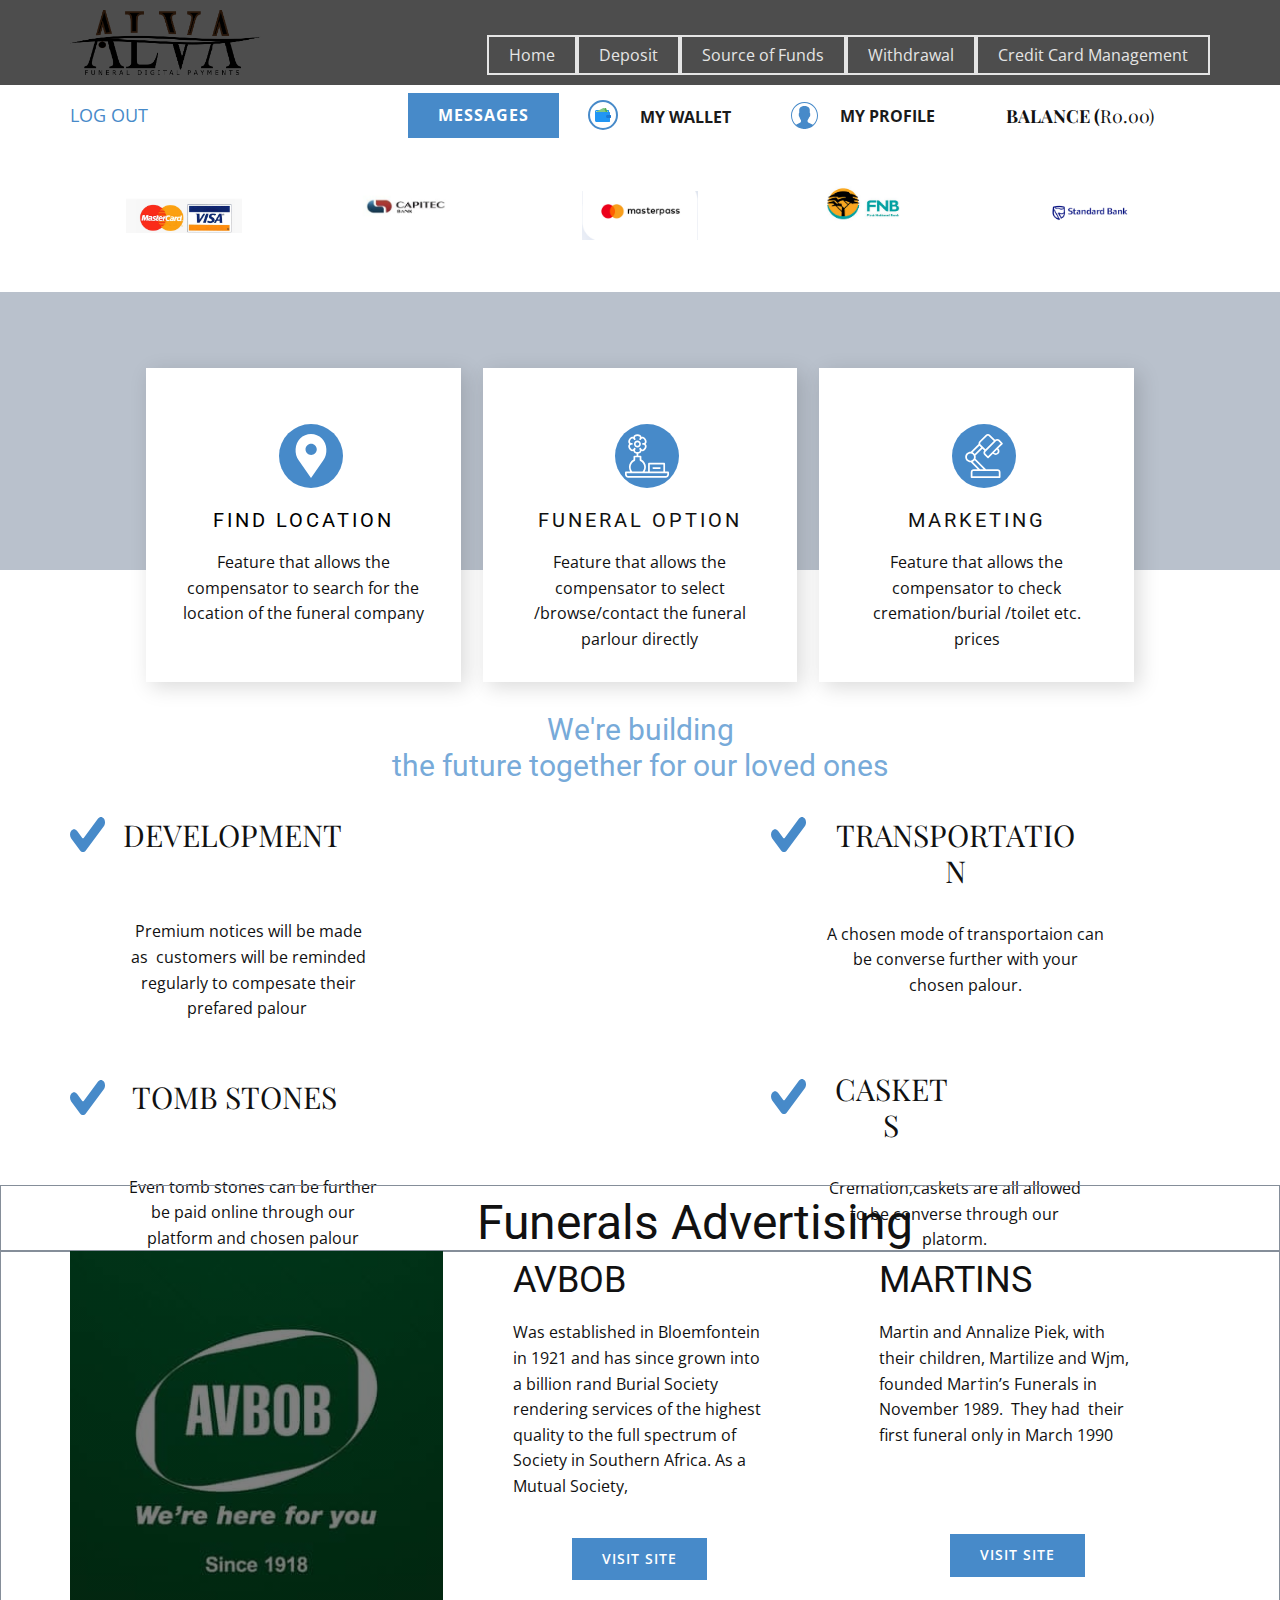
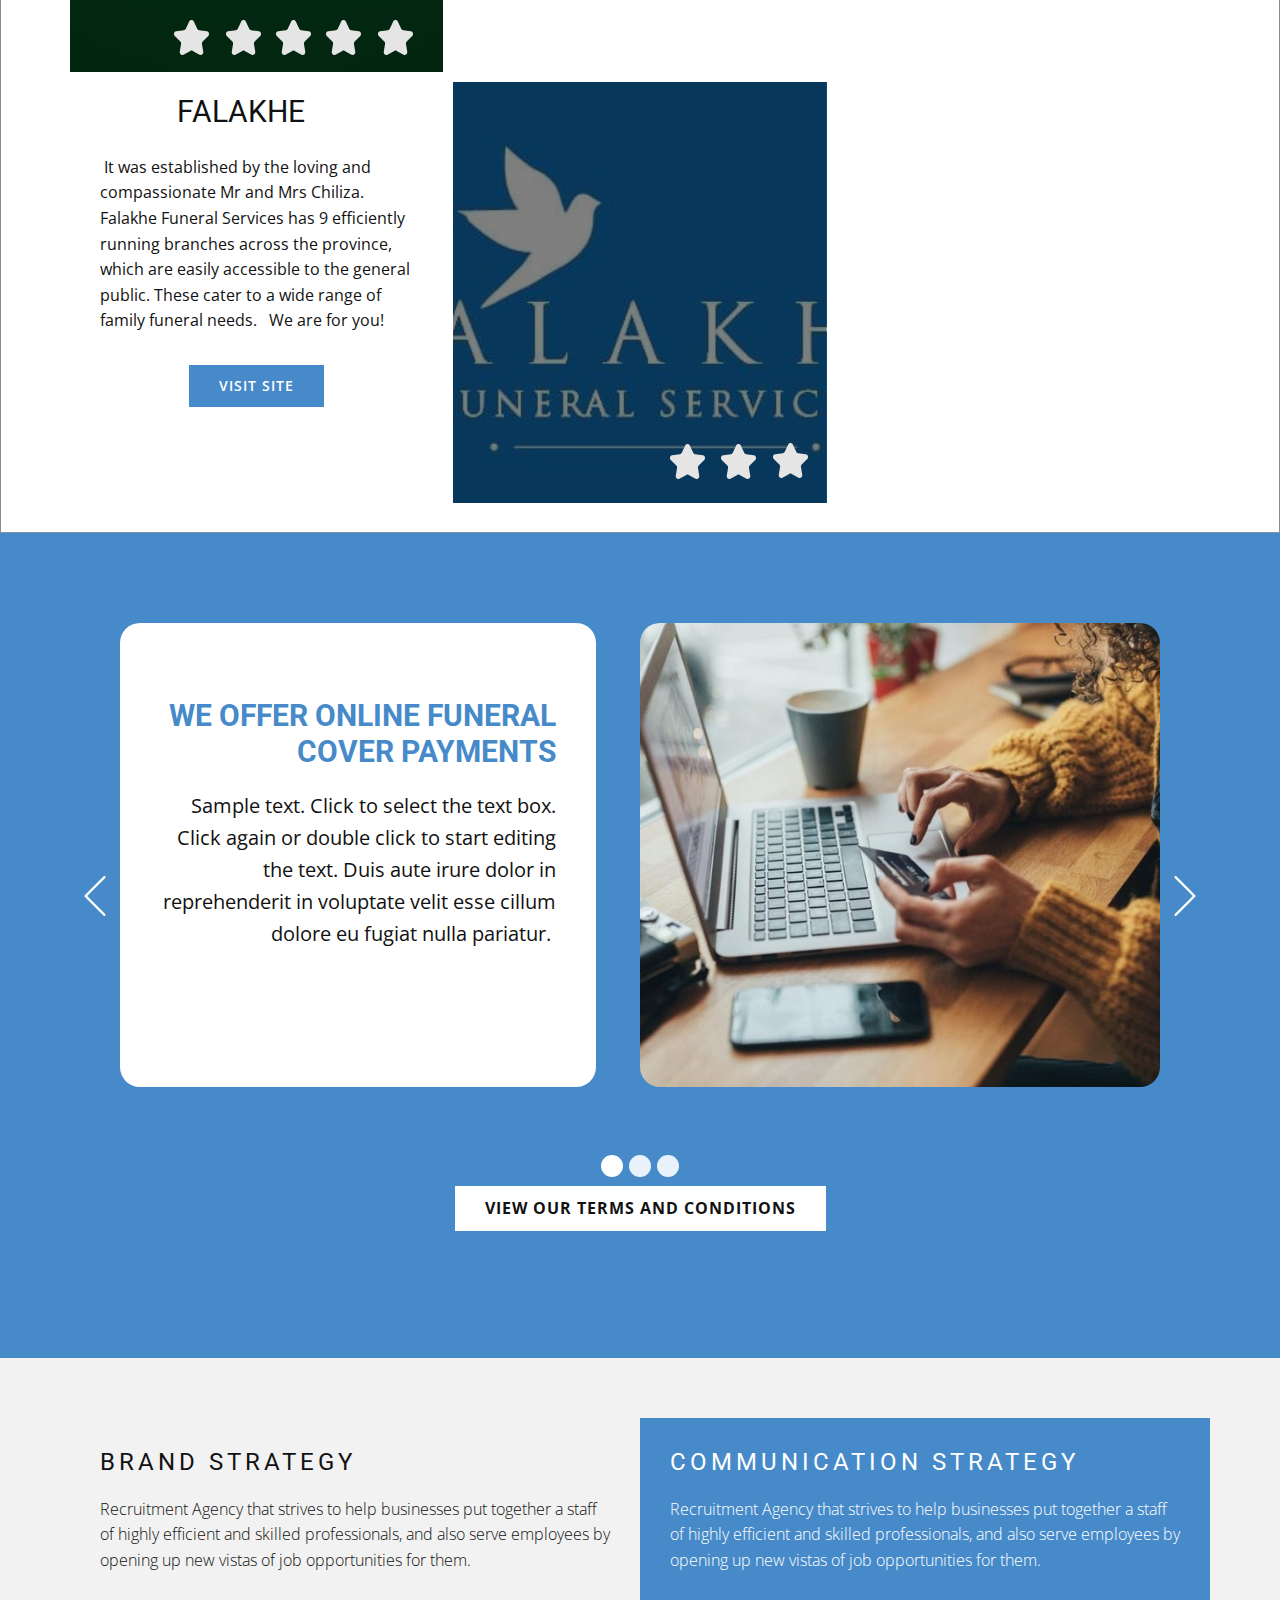
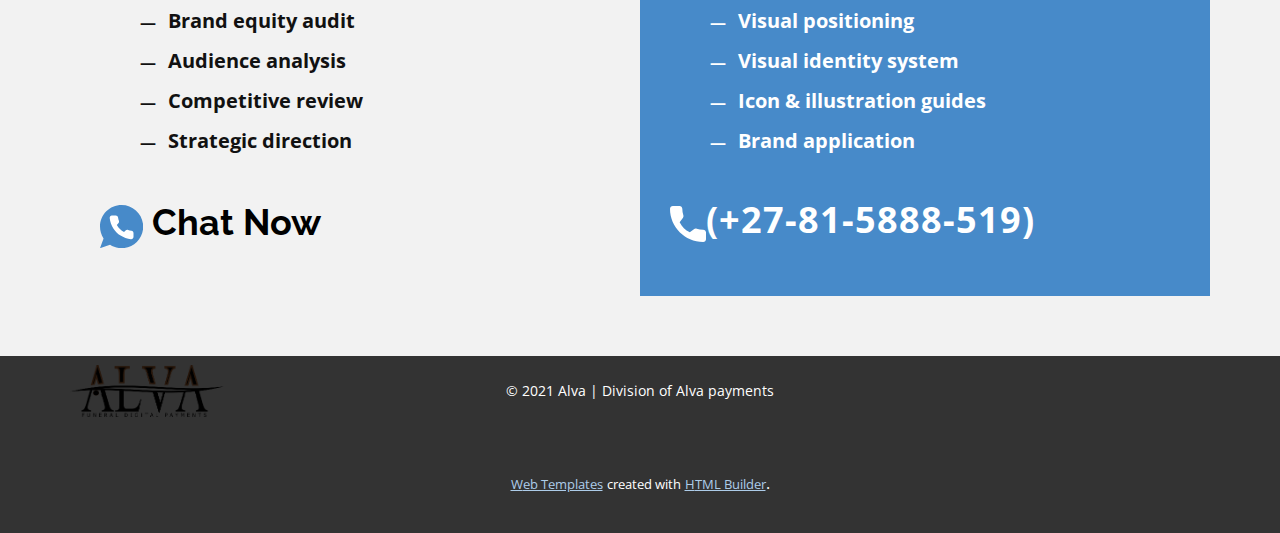
==== index.html @ 44984591 "Add files via upload" ====
<!DOCTYPE html>
<html style="font-size: 16px;">
  <head>
    <meta name="viewport" content="width=device-width, initial-scale=1.0">
    <meta charset="utf-8">
    <meta name="keywords" content="Information partners">
    <meta name="description" content="">
    <meta name="page_type" content="np-template-header-footer-from-plugin">
    <title>Index</title>
    <link rel="stylesheet" href="nicepage.css" media="screen">
<link rel="stylesheet" href="Index.css" media="screen">
    <script class="u-script" type="text/javascript" src="jquery.js" defer=""></script>
    <script class="u-script" type="text/javascript" src="nicepage.js" defer=""></script>
    <meta name="generator" content="Nicepage 3.24.3, nicepage.com">
    <link id="u-theme-google-font" rel="stylesheet" href="https://fonts.googleapis.com/css?family=Roboto:100,100i,300,300i,400,400i,500,500i,700,700i,900,900i|Open+Sans:300,300i,400,400i,600,600i,700,700i,800,800i">
    <link id="u-page-google-font" rel="stylesheet" href="https://fonts.googleapis.com/css?family=Playfair+Display:400,400i,500,500i,600,600i,700,700i,800,800i,900,900i|Raleway:100,100i,200,200i,300,300i,400,400i,500,500i,600,600i,700,700i,800,800i,900,900i">
    
    
    
    
    
    
    
    <script type="application/ld+json">{
		"@context": "http://schema.org",
		"@type": "Organization",
		"name": "",
		"logo": "images/bitmap.png"
}</script>
    <meta name="theme-color" content="#478ac9">
    <meta property="og:title" content="Index">
    <meta property="og:type" content="website">
  </head>
  <body data-home-page="Index.html" data-home-page-title="Index" class="u-body"><header class="u-align-left u-clearfix u-header u-section-row-container" id="sec-b894"><div class="u-section-rows">
        <div class="u-grey-70 u-section-row u-section-row-1" id="sec-46aa">
          <div class="u-clearfix u-sheet u-valign-middle-lg u-valign-middle-md u-valign-middle-sm u-valign-middle-xl u-sheet-1">
            <a href="https://nicepage.com" class="u-image u-logo u-image-1" data-image-width="697" data-image-height="235">
              <img src="images/bitmap.png" class="u-logo-image u-logo-image-1" data-image-width="80">
            </a>
            <nav class="u-menu u-menu-dropdown u-offcanvas u-menu-1" data-responsive-from="SM">
              <div class="menu-collapse">
                <a class="u-button-style u-nav-link" href="#">
                  <svg><use xmlns:xlink="http://www.w3.org/1999/xlink" xlink:href="#menu-hamburger"></use></svg>
                  <svg version="1.1" xmlns="http://www.w3.org/2000/svg" xmlns:xlink="http://www.w3.org/1999/xlink"><defs><symbol id="menu-hamburger" viewBox="0 0 16 16" style="width: 16px; height: 16px;"><rect y="1" width="16" height="2"></rect><rect y="7" width="16" height="2"></rect><rect y="13" width="16" height="2"></rect>
</symbol>
</defs></svg>
                </a>
              </div>
              <div class="u-custom-menu u-nav-container">
                <ul class="u-nav u-unstyled"><li class="u-nav-item"><a class="u-border-2 u-border-grey-10 u-button-style u-nav-link">Home</a>
</li><li class="u-nav-item"><a class="u-border-2 u-border-grey-10 u-button-style u-nav-link" href="Deposit.html">Deposit</a>
</li><li class="u-nav-item"><a class="u-border-2 u-border-grey-10 u-button-style u-nav-link">Source of Funds</a>
</li><li class="u-nav-item"><a class="u-border-2 u-border-grey-10 u-button-style u-nav-link" href="Withdrawal.html">Withdrawal</a>
</li><li class="u-nav-item"><a class="u-border-2 u-border-grey-10 u-button-style u-nav-link" href="Credit-management.html">Credit Card Management</a><div class="u-nav-popup"><ul class="u-h-spacing-20 u-nav u-unstyled u-v-spacing-10 u-nav-2"><li class="u-nav-item"><a class="u-button-style u-nav-link u-white">Transaction History</a>
</li></ul>
</div>
</li></ul>
              </div>
              <div class="u-custom-menu u-nav-container-collapse">
                <div class="u-black u-container-style u-inner-container-layout u-opacity u-opacity-95 u-sidenav">
                  <div class="u-sidenav-overflow">
                    <div class="u-menu-close"></div>
                    <ul class="u-align-center u-nav u-popupmenu-items u-unstyled u-nav-3"><li class="u-nav-item"><a class="u-button-style u-nav-link">Home</a>
</li><li class="u-nav-item"><a class="u-button-style u-nav-link" href="Deposit.html">Deposit</a>
</li><li class="u-nav-item"><a class="u-button-style u-nav-link">Source of Funds</a>
</li><li class="u-nav-item"><a class="u-button-style u-nav-link" href="Withdrawal.html">Withdrawal</a>
</li><li class="u-nav-item"><a class="u-button-style u-nav-link" href="Credit-management.html">Credit Card Management</a><div class="u-nav-popup"><ul class="u-h-spacing-20 u-nav u-unstyled u-v-spacing-10 u-nav-4"><li class="u-nav-item"><a class="u-button-style u-nav-link">Transaction History</a>
</li></ul>
</div>
</li></ul>
                  </div>
                </div>
                <div class="u-black u-menu-overlay u-opacity u-opacity-70"></div>
              </div>
            </nav>
          </div>
          
          
          
          
          
        </div>
        <div class="u-section-row u-section-row-2" id="sec-37e8">
          <div class="u-clearfix u-sheet u-sheet-2">
            <a href="https://nicepage.com/c/pricing-html-templates" class="u-border-1 u-border-active-palette-2-base u-border-hover-palette-1-base u-btn u-button-style u-none u-text-palette-1-base u-btn-1">LOG OUT</a><span class="u-border-2 u-border-palette-1-base u-icon u-icon-circle u-spacing-5 u-text-palette-1-base u-icon-1"><svg class="u-svg-link" preserveAspectRatio="xMidYMin slice" viewBox="0 0 512 512" style=""><use xmlns:xlink="http://www.w3.org/1999/xlink" xlink:href="#svg-192c"></use></svg><svg class="u-svg-content" viewBox="0 0 512 512" x="0px" y="0px" id="svg-192c" style="enable-background:new 0 0 512 512;"><path style="fill:#2196F3;" d="M464,160.003h-16v-48c0-8.864-7.168-16-16-16H48c-26.464,0-48,21.536-48,48v288  c0,26.464,21.536,48,48,48h416c8.832,0,16-7.168,16-16v-288C480,167.139,472.832,160.003,464,160.003z"></path><path style="fill:#FAFAFA;" d="M48,128.003h368v32H48c-8.832,0-16-7.168-16-16S39.168,128.003,48,128.003z"></path><path style="fill:#1976D2;" d="M496,352.003h-96c-26.496,0-48-21.504-48-48l0,0c0-26.528,21.504-48,48-48h96c8.832,0,16,7.168,16,16  v64C512,344.835,504.832,352.003,496,352.003z"></path><path style="fill:#4CAF50;" d="M409.888,160.003L350.304,40.835c-3.968-7.904-13.568-11.072-21.472-7.168L76.224,160.003H409.888z"></path><path style="fill:#81C784;" d="M32,160.003h313.888L286.304,40.835c-3.968-7.904-13.568-11.072-21.472-7.136L32,150.115V160.003z"></path></svg></span>
            <nav class="u-menu u-menu-dropdown u-offcanvas u-menu-2" data-responsive-from="XS">
              <div class="menu-collapse" style="font-size: 1rem; letter-spacing: 0px; font-weight: 700; text-transform: uppercase;">
                <a class="u-button-style u-custom-active-border-color u-custom-border u-custom-border-color u-custom-borders u-custom-hover-border-color u-custom-left-right-menu-spacing u-custom-text-active-color u-custom-text-color u-custom-text-hover-color u-custom-top-bottom-menu-spacing u-nav-link" href="#">
                  <svg><use xmlns:xlink="http://www.w3.org/1999/xlink" xlink:href="#menu-hamburger"></use></svg>
                  <svg version="1.1" xmlns="http://www.w3.org/2000/svg" xmlns:xlink="http://www.w3.org/1999/xlink"><defs><symbol id="menu-hamburger" viewBox="0 0 16 16" style="width: 16px; height: 16px;"><rect y="1" width="16" height="2"></rect><rect y="7" width="16" height="2"></rect><rect y="13" width="16" height="2"></rect>
</symbol>
</defs></svg>
                </a>
              </div>
              <div class="u-custom-menu u-nav-container">
                <ul class="u-nav u-spacing-2 u-unstyled u-nav-5"><li class="u-nav-item"><a class="u-border-2 u-border-active-palette-1-base u-border-hover-palette-1-light-1 u-button-style u-nav-link u-text-active-grey-90 u-text-grey-90 u-text-hover-grey-90" style="padding: 10px 20px;">My Profile</a><div class="u-nav-popup"><ul class="u-h-spacing-20 u-nav u-unstyled u-v-spacing-10 u-nav-6"><li class="u-nav-item"><a class="u-button-style u-nav-link u-white">Personal Information</a>
</li><li class="u-nav-item"><a class="u-button-style u-nav-link u-white">Banking Details</a>
</li><li class="u-nav-item"><a class="u-button-style u-nav-link u-white">Change Password</a>
</li><li class="u-nav-item"><a class="u-button-style u-nav-link u-white">My Identity</a>
</li></ul>
</div>
</li></ul>
              </div>
              <div class="u-custom-menu u-nav-container-collapse">
                <div class="u-black u-container-style u-inner-container-layout u-opacity u-opacity-95 u-sidenav">
                  <div class="u-sidenav-overflow">
                    <div class="u-menu-close"></div>
                    <ul class="u-align-center u-nav u-popupmenu-items u-unstyled u-nav-7"><li class="u-nav-item"><a class="u-button-style u-nav-link" style="padding: 10px 20px;">My Profile</a><div class="u-nav-popup"><ul class="u-h-spacing-20 u-nav u-unstyled u-v-spacing-10 u-nav-8"><li class="u-nav-item"><a class="u-button-style u-nav-link">Personal Information</a>
</li><li class="u-nav-item"><a class="u-button-style u-nav-link">Banking Details</a>
</li><li class="u-nav-item"><a class="u-button-style u-nav-link">Change Password</a>
</li><li class="u-nav-item"><a class="u-button-style u-nav-link">My Identity</a>
</li></ul>
</div>
</li></ul>
                  </div>
                </div>
                <div class="u-black u-menu-overlay u-opacity u-opacity-70"></div>
              </div>
            </nav><span class="u-icon u-icon-circle u-text-palette-1-base u-icon-2"><svg class="u-svg-link" preserveAspectRatio="xMidYMin slice" viewBox="0 0 55 55" style=""><use xmlns:xlink="http://www.w3.org/1999/xlink" xlink:href="#svg-3d75"></use></svg><svg class="u-svg-content" viewBox="0 0 55 55" x="0px" y="0px" id="svg-3d75" style="enable-background:new 0 0 55 55;"><path d="M55,27.5C55,12.337,42.663,0,27.5,0S0,12.337,0,27.5c0,8.009,3.444,15.228,8.926,20.258l-0.026,0.023l0.892,0.752
	c0.058,0.049,0.121,0.089,0.179,0.137c0.474,0.393,0.965,0.766,1.465,1.127c0.162,0.117,0.324,0.234,0.489,0.348
	c0.534,0.368,1.082,0.717,1.642,1.048c0.122,0.072,0.245,0.142,0.368,0.212c0.613,0.349,1.239,0.678,1.88,0.98
	c0.047,0.022,0.095,0.042,0.142,0.064c2.089,0.971,4.319,1.684,6.651,2.105c0.061,0.011,0.122,0.022,0.184,0.033
	c0.724,0.125,1.456,0.225,2.197,0.292c0.09,0.008,0.18,0.013,0.271,0.021C25.998,54.961,26.744,55,27.5,55
	c0.749,0,1.488-0.039,2.222-0.098c0.093-0.008,0.186-0.013,0.279-0.021c0.735-0.067,1.461-0.164,2.178-0.287
	c0.062-0.011,0.125-0.022,0.187-0.034c2.297-0.412,4.495-1.109,6.557-2.055c0.076-0.035,0.153-0.068,0.229-0.104
	c0.617-0.29,1.22-0.603,1.811-0.936c0.147-0.083,0.293-0.167,0.439-0.253c0.538-0.317,1.067-0.648,1.581-1
	c0.185-0.126,0.366-0.259,0.549-0.391c0.439-0.316,0.87-0.642,1.289-0.983c0.093-0.075,0.193-0.14,0.284-0.217l0.915-0.764
	l-0.027-0.023C51.523,42.802,55,35.55,55,27.5z M2,27.5C2,13.439,13.439,2,27.5,2S53,13.439,53,27.5
	c0,7.577-3.325,14.389-8.589,19.063c-0.294-0.203-0.59-0.385-0.893-0.537l-8.467-4.233c-0.76-0.38-1.232-1.144-1.232-1.993v-2.957
	c0.196-0.242,0.403-0.516,0.617-0.817c1.096-1.548,1.975-3.27,2.616-5.123c1.267-0.602,2.085-1.864,2.085-3.289v-3.545
	c0-0.867-0.318-1.708-0.887-2.369v-4.667c0.052-0.52,0.236-3.448-1.883-5.864C34.524,9.065,31.541,8,27.5,8
	s-7.024,1.065-8.867,3.168c-2.119,2.416-1.935,5.346-1.883,5.864v4.667c-0.568,0.661-0.887,1.502-0.887,2.369v3.545
	c0,1.101,0.494,2.128,1.34,2.821c0.81,3.173,2.477,5.575,3.093,6.389v2.894c0,0.816-0.445,1.566-1.162,1.958l-7.907,4.313
	c-0.252,0.137-0.502,0.297-0.752,0.476C5.276,41.792,2,35.022,2,27.5z"></path></svg></span>
            <nav class="u-menu u-menu-dropdown u-offcanvas u-menu-3" data-responsive-from="XS">
              <div class="menu-collapse" style="font-size: 1rem; font-weight: 700; letter-spacing: 0px; text-transform: uppercase;">
                <a class="u-button-style u-custom-active-border-color u-custom-border u-custom-border-color u-custom-borders u-custom-hover-border-color u-custom-left-right-menu-spacing u-custom-text-active-color u-custom-text-color u-custom-text-hover-color u-custom-top-bottom-menu-spacing u-nav-link" href="#">
                  <svg><use xmlns:xlink="http://www.w3.org/1999/xlink" xlink:href="#menu-hamburger"></use></svg>
                  <svg version="1.1" xmlns="http://www.w3.org/2000/svg" xmlns:xlink="http://www.w3.org/1999/xlink"><defs><symbol id="menu-hamburger" viewBox="0 0 16 16" style="width: 16px; height: 16px;"><rect y="1" width="16" height="2"></rect><rect y="7" width="16" height="2"></rect><rect y="13" width="16" height="2"></rect>
</symbol>
</defs></svg>
                </a>
              </div>
              <div class="u-custom-menu u-nav-container">
                <ul class="u-nav u-spacing-2 u-unstyled u-nav-9"><li class="u-nav-item"><a class="u-border-2 u-border-active-palette-1-base u-border-hover-palette-1-light-1 u-button-style u-nav-link u-text-active-grey-90 u-text-grey-90 u-text-hover-grey-90" style="padding: 10px 20px;">My Wallet</a>
</li></ul>
              </div>
              <div class="u-custom-menu u-nav-container-collapse">
                <div class="u-black u-container-style u-inner-container-layout u-opacity u-opacity-95 u-sidenav">
                  <div class="u-sidenav-overflow">
                    <div class="u-menu-close"></div>
                    <ul class="u-align-center u-nav u-popupmenu-items u-unstyled u-nav-10"><li class="u-nav-item"><a class="u-button-style u-nav-link" style="padding: 10px 20px;">My Wallet</a>
</li></ul>
                  </div>
                </div>
                <div class="u-black u-menu-overlay u-opacity u-opacity-70"></div>
              </div>
            </nav>
            <a href="https://nicepage.com/joomla-templates" class="u-btn u-button-style u-hover-palette-1-dark-1 u-palette-1-base u-btn-2">Messages</a>
            <h4 class="u-custom-font u-font-playfair-display u-text u-text-1">Balance (<span style="font-weight: 400;">R0.00)</span>
            </h4>
          </div>
          
          
          
          
          
        </div>
      </div></header>
    <section class="u-align-center u-clearfix u-section-1" id="sec-37ae">
      <div class="u-clearfix u-sheet u-sheet-1">
        <div class="u-clearfix u-expanded-width u-layout-wrap u-layout-wrap-1">
          <div class="u-layout">
            <div class="u-layout-row">
              <div class="u-align-center u-container-style u-layout-cell u-left-cell u-size-12 u-size-20-md u-layout-cell-1">
                <div class="u-container-layout u-valign-middle u-container-layout-1">
                  <img src="images/mastercard1.PNG" alt="" class="u-image u-image-contain u-image-default u-image-1" data-image-width="741" data-image-height="222">
                </div>
              </div>
              <div class="u-align-center u-container-style u-layout-cell u-size-12 u-size-20-md u-layout-cell-2">
                <div class="u-container-layout u-valign-middle u-container-layout-2">
                  <img src="images/bank1.PNG" alt="" class="u-image u-image-contain u-image-default u-image-2" data-image-width="271" data-image-height="194">
                </div>
              </div>
              <div class="u-align-center u-container-style u-layout-cell u-size-12 u-size-20-md u-layout-cell-3">
                <div class="u-container-layout u-valign-middle u-container-layout-3">
                  <img src="images/Masterpass.PNG" alt="" class="u-image u-image-contain u-image-default u-image-3" data-image-width="302" data-image-height="128">
                </div>
              </div>
              <div class="u-align-center u-container-style u-layout-cell u-size-12 u-size-30-md u-layout-cell-4">
                <div class="u-container-layout u-valign-middle u-container-layout-4">
                  <img src="images/Bank2.PNG" alt="" class="u-image u-image-contain u-image-default u-image-4" data-image-width="283" data-image-height="219">
                </div>
              </div>
              <div class="u-align-center u-container-style u-layout-cell u-right-cell u-size-12 u-size-30-md u-layout-cell-5">
                <div class="u-container-layout u-valign-middle u-container-layout-5">
                  <img src="images/bank51.PNG" alt="" class="u-image u-image-contain u-image-default u-image-5" data-image-width="292" data-image-height="222">
                </div>
              </div>
            </div>
          </div>
        </div>
      </div>
    </section>
    <section class="u-align-center u-clearfix u-section-2" id="sec-74fb">
      <div class="u-expanded-width-lg u-expanded-width-md u-expanded-width-xl u-palette-5-base u-shape u-shape-rectangle u-shape-1"></div>
      <div class="u-list u-list-1">
        <div class="u-repeater u-repeater-1">
          <div class="u-container-style u-list-item u-repeater-item u-white u-list-item-1">
            <div class="u-container-layout u-similar-container u-valign-top-xs u-container-layout-1"><span class="u-icon u-icon-circle u-palette-1-base u-spacing-10 u-icon-1"><svg class="u-svg-link" preserveAspectRatio="xMidYMin slice" viewBox="0 0 54.757 54.757" style=""><use xmlns:xlink="http://www.w3.org/1999/xlink" xlink:href="#svg-235c"></use></svg><svg class="u-svg-content" viewBox="0 0 54.757 54.757" x="0px" y="0px" id="svg-235c" style="enable-background:new 0 0 54.757 54.757;"><path d="M40.94,5.617C37.318,1.995,32.502,0,27.38,0c-5.123,0-9.938,1.995-13.56,5.617c-6.703,6.702-7.536,19.312-1.804,26.952
	L27.38,54.757L42.721,32.6C48.476,24.929,47.643,12.319,40.94,5.617z M27.557,26c-3.859,0-7-3.141-7-7s3.141-7,7-7s7,3.141,7,7
	S31.416,26,27.557,26z"></path></svg></span>
              <h4 class="u-align-center u-text u-text-1">
                <a class="u-active-none u-border-none u-btn u-button-link u-button-style u-hover-none u-none u-text-black u-btn-1" href="https://www.google.co.za/maps">FIND LOCATION</a>
              </h4>
              <p class="u-align-center u-text u-text-2">Feature that allows the compensator to search for the location of the funeral company</p>
            </div>
          </div>
          <div class="u-align-center u-container-style u-list-item u-repeater-item u-video-cover u-white u-list-item-2">
            <div class="u-container-layout u-similar-container u-valign-top-xs u-container-layout-2"><span class="u-icon u-icon-circle u-palette-1-base u-spacing-10 u-icon-2"><svg class="u-svg-link" preserveAspectRatio="xMidYMin slice" viewBox="0 0 512 512" style=""><use xmlns:xlink="http://www.w3.org/1999/xlink" xlink:href="#svg-d306"></use></svg><svg class="u-svg-content" viewBox="0 0 512 512" id="svg-d306"><g><path d="m502 436.765h-35.747v-91.745c0-5.523-4.478-10-10-10h-177.702c-5.522 0-10 4.477-10 10v91.745h-39.314c9.404-15.384 14.439-33.11 14.439-51.519 0-36.988-20.637-70.73-53.101-87.718v-35.728c0-5.522-4.477-10-10-10h-25.864v-22.836c9.812-1.46 19.046-5.097 25.967-10.909 3.792-3.185 9.773-9.582 11.769-19.417 9.593 3.223 18.194 1.212 22.878-.496 22.612-8.253 40.04-38.404 35.861-62.043-.863-4.881-3.42-13.272-10.97-19.929 7.55-6.657 10.107-15.048 10.97-19.929 4.179-23.639-13.25-53.791-35.861-62.044-4.684-1.708-13.285-3.72-22.878-.496-1.996-9.835-7.977-16.232-11.769-19.417-18.487-15.525-53.446-15.525-71.935 0-3.792 3.186-9.773 9.582-11.769 19.417-9.591-3.221-18.193-1.211-22.876.499-22.612 8.252-40.041 38.404-35.861 62.043.862 4.881 3.419 13.271 10.97 19.929-7.55 6.657-10.108 15.048-10.97 19.929-4.179 23.639 13.249 53.79 35.861 62.043 4.684 1.708 13.284 3.72 22.878.496 1.996 9.835 7.977 16.231 11.769 19.417 6.924 5.814 16.155 9.451 25.967 10.911v22.834h-25.864c-5.523 0-10 4.478-10 10v35.728c-32.463 16.988-53.101 50.73-53.101 87.718 0 18.408 5.035 36.134 14.439 51.519h-50.186c-5.523 0-10 4.478-10 10v24.765c0 20.859 16.97 37.829 37.83 37.829h436.34c20.859 0 37.83-16.97 37.83-37.829v-24.765c0-5.525-4.478-10.002-10-10.002zm-380.507-260.544c.914-1.578 1.348-3.302 1.348-5.002.001-3.451-1.788-6.81-4.99-8.663-4.778-2.768-10.897-1.138-13.665 3.642-10.342 17.859-20.044 14.319-23.231 13.157-13.457-4.911-25.506-25.727-23.023-39.773 1.573-8.898 9.323-13.41 23.035-13.41 5.523 0 10-4.478 10-10s-4.477-10-10-10c-13.712 0-21.462-4.512-23.035-13.41-2.483-14.047 9.567-34.863 23.023-39.774 3.188-1.163 12.889-4.703 23.231 13.157 2.767 4.778 8.885 6.41 13.665 3.642 3.202-1.854 4.991-5.212 4.99-8.663 0-1.7-.434-3.424-1.348-5.002-10.295-17.777-2.46-24.358.114-26.52 11.013-9.248 35.197-9.248 46.21 0 2.575 2.162 10.409 8.742.114 26.52-.914 1.578-1.348 3.302-1.348 5.002-.001 3.452 1.789 6.81 4.99 8.663 4.779 2.768 10.897 1.138 13.665-3.642 10.341-17.86 20.041-14.32 23.23-13.157 13.457 4.911 25.507 25.728 23.023 39.774-1.573 8.898-9.323 13.41-23.035 13.41-5.523 0-10 4.478-10 10s4.477 10 10 10c13.712 0 21.462 4.512 23.035 13.41 2.483 14.046-9.566 34.862-23.023 39.773-3.188 1.163-12.888 4.703-23.23-13.157-2.768-4.778-8.886-6.411-13.665-3.642-3.202 1.854-4.991 5.211-4.99 8.663 0 1.7.434 3.424 1.348 5.002 10.295 17.777 2.46 24.357-.114 26.52-11.013 9.248-35.197 9.248-46.21 0-2.575-2.163-10.409-8.743-.114-26.52zm167.058 178.799h157.702v81.745h-157.702zm-222.804 30.226c0-31.285 18.502-59.661 47.136-72.29 3.625-1.599 5.965-5.188 5.965-9.149v-32.006h51.728v32.006c0 3.962 2.339 7.551 5.965 9.149 28.634 12.629 47.136 41.004 47.136 72.29 0 19.053-6.759 37.188-19.118 51.519h-119.694c-12.359-14.33-19.118-32.466-19.118-51.519zm426.253 86.284c0 9.831-7.999 17.829-17.83 17.829h-436.34c-9.831 0-17.83-7.998-17.83-17.829v-14.765h472z"></path><path d="m185.497 116.171c0-22.438-18.296-40.692-40.786-40.692-22.489 0-40.785 18.255-40.785 40.692s18.296 40.692 40.785 40.692c22.49.001 40.786-18.254 40.786-40.692zm-61.571 0c0-11.41 9.324-20.692 20.785-20.692 11.462 0 20.786 9.282 20.786 20.692s-9.324 20.692-20.786 20.692c-11.461.001-20.785-9.282-20.785-20.692z"></path><path d="m406.04 385.892h-77.276c-5.522 0-10 4.478-10 10 0 5.523 4.478 10 10 10h77.276c5.522 0 10-4.477 10-10s-4.477-10-10-10z"></path>
</g></svg></span>
              <h4 class="u-align-center u-text u-text-3">FUNERAL OPTION</h4>
              <p class="u-align-center u-text u-text-4">Feature that allows the compensator to select /browse/contact the funeral parlour directly</p>
            </div>
          </div>
          <div class="u-align-center u-container-style u-list-item u-repeater-item u-video-cover u-white u-list-item-3">
            <div class="u-container-layout u-similar-container u-valign-top-xs u-container-layout-3"><span class="u-icon u-icon-circle u-palette-1-base u-spacing-10 u-icon-3"><svg class="u-svg-link" preserveAspectRatio="xMidYMin slice" viewBox="0 0 511.98 511.98" style=""><use xmlns:xlink="http://www.w3.org/1999/xlink" xlink:href="#svg-a4d2"></use></svg><svg class="u-svg-content" viewBox="0 0 511.98 511.98" id="svg-a4d2"><path d="m474.781 110.864c0-2.656-1.057-5.202-2.937-7.078l-35.644-35.569c-14.259-14.23-37.266-14.538-51.906-.93l-56.494-56.377c-14.575-14.547-38.295-14.547-52.872 0l-72.223 72.071c-7.068 7.054-10.961 16.434-10.96 26.412 0 2.595.264 5.15.778 7.634l-90.7 90.511c-1.068-.055-2.144-.084-3.226-.084-33.855 0-61.398 27.495-61.398 61.291s27.543 61.291 61.398 61.291c1.082 0 2.158-.028 3.227-.084l79.608 79.442h-45.381c-18.985 0-34.431 15.445-34.431 34.431v58.154c0 5.522 4.477 10 10 10h326.446c5.522 0 10-4.478 10-10v-58.154c0-18.985-15.446-34.431-34.432-34.431h-134.163l-122.351-122.094c1.867-5.855 2.875-12.089 2.875-18.554s-1.008-12.699-2.875-18.554l80.107-79.94 21.944 21.898c-6.46 6.928-10.001 15.901-10.001 25.417 0 9.978 3.893 19.357 10.961 26.41l35.644 35.57c1.952 1.948 4.507 2.922 7.063 2.922s5.112-.974 7.063-2.922l49.365-49.262.708.707c8.714 8.696 20.16 13.044 31.606 13.044s22.893-4.348 31.606-13.044c8.449-8.432 13.102-19.644 13.102-31.57s-4.652-23.138-13.102-31.57l-.678-.677 49.335-49.232c1.882-1.877 2.938-4.422 2.938-7.079zm-257.948-13.726 72.222-72.071c3.394-3.386 7.852-5.079 12.31-5.079 4.457 0 8.915 1.693 12.309 5.079l56.447 56.33-96.81 96.609-56.478-56.359c-3.281-3.274-5.088-7.626-5.088-12.254s1.807-8.981 5.088-12.255zm-159.634 171.608c0-22.768 18.571-41.291 41.398-41.291s41.398 18.523 41.398 41.291-18.571 41.291-41.398 41.291-41.398-18.523-41.398-41.291zm370.866 175.08v48.154h-306.445v-48.154c0-7.957 6.474-14.431 14.431-14.431h277.583c7.958.001 14.431 6.474 14.431 14.431zm-176.907-34.43h-41.413l-85.256-85.078c9.059-4.223 16.923-10.591 22.93-18.444zm-103.739-177.777c-6.008-7.854-13.871-14.222-22.931-18.445l77.878-77.716c.112.115.226.23.34.344l20.365 20.323zm260.935-50.316.708.706c4.661 4.652 7.229 10.837 7.229 17.413 0 6.577-2.567 12.762-7.229 17.414-9.638 9.618-25.319 9.619-34.959 0l-.678-.677zm-105.515 77.039-28.58-28.521c-3.281-3.274-5.088-7.626-5.088-12.254s1.807-8.979 5.088-12.254l123.197-122.94c3.395-3.387 7.851-5.079 12.31-5.079 4.457 0 8.915 1.693 12.309 5.079l28.55 28.491z"></path></svg></span>
              <h4 class="u-align-center u-text u-text-5">MARKETING</h4>
              <p class="u-align-center u-text u-text-6">Feature that allows the compensator to check cremation/burial /toilet etc. prices</p>
            </div>
          </div>
        </div>
      </div>
      <h3 class="u-text u-text-default-lg u-text-default-md u-text-default-sm u-text-default-xl u-text-palette-1-light-1 u-text-7">We're building<br>the future together for our loved ones
      </h3>
      <div class="u-shape u-shape-svg u-text-palette-1-base u-shape-2">
        <svg class="u-svg-link" preserveAspectRatio="none" viewBox="0 0 160 120" style=""><use xmlns:xlink="http://www.w3.org/1999/xlink" xlink:href="#svg-12da"></use></svg>
        <svg class="u-svg-content" viewBox="0 0 160 120" x="0px" y="0px" id="svg-12da" style="enable-background:new 0 0 160 120;"><g><g><path d="M72.4,114.5c-7.3,7.3-19,7.3-26.3,0L5.5,73.6c-7.3-7.3-7.3-19.1,0-26.4s19-7.3,26.3,0L56,71.6c1.8,1.8,4.8,1.8,6.6,0
			l65.7-66.1c7.3-7.3,19-7.3,26.3,0c3.5,3.5,5.4,8.2,5.4,13.2s-2,9.8-5.4,13.2L72.4,114.5z"></path>
</g>
</g></svg>
      </div>
      <div class="u-shape u-shape-svg u-text-palette-1-base u-shape-3">
        <svg class="u-svg-link" preserveAspectRatio="none" viewBox="0 0 160 120" style=""><use xmlns:xlink="http://www.w3.org/1999/xlink" xlink:href="#svg-6d8a"></use></svg>
        <svg class="u-svg-content" viewBox="0 0 160 120" x="0px" y="0px" id="svg-6d8a" style="enable-background:new 0 0 160 120;"><g><g><path d="M72.4,114.5c-7.3,7.3-19,7.3-26.3,0L5.5,73.6c-7.3-7.3-7.3-19.1,0-26.4s19-7.3,26.3,0L56,71.6c1.8,1.8,4.8,1.8,6.6,0
			l65.7-66.1c7.3-7.3,19-7.3,26.3,0c3.5,3.5,5.4,8.2,5.4,13.2s-2,9.8-5.4,13.2L72.4,114.5z"></path>
</g>
</g></svg>
      </div>
      <h3 class="u-custom-font u-font-playfair-display u-text u-text-default u-text-8"> DEVELOPMENT</h3>
      <h3 class="u-custom-font u-font-playfair-display u-text u-text-9"> TRANSPORTATION</h3>
      <p class="u-text u-text-10"> Premium notices will be made as&nbsp; customers will be reminded regularly to compesate their prefared palour&nbsp;</p>
      <p class="u-text u-text-11"> A chosen mode of transportaion can be converse further with your chosen palour.</p>
      <h3 class="u-custom-font u-font-playfair-display u-text u-text-default u-text-12"> TOMB STONES</h3>
      <div class="u-shape u-shape-svg u-text-palette-1-base u-shape-4">
        <svg class="u-svg-link" preserveAspectRatio="none" viewBox="0 0 160 120" style=""><use xmlns:xlink="http://www.w3.org/1999/xlink" xlink:href="#svg-007f"></use></svg>
        <svg class="u-svg-content" viewBox="0 0 160 120" x="0px" y="0px" id="svg-007f" style="enable-background:new 0 0 160 120;"><g><g><path d="M72.4,114.5c-7.3,7.3-19,7.3-26.3,0L5.5,73.6c-7.3-7.3-7.3-19.1,0-26.4s19-7.3,26.3,0L56,71.6c1.8,1.8,4.8,1.8,6.6,0
			l65.7-66.1c7.3-7.3,19-7.3,26.3,0c3.5,3.5,5.4,8.2,5.4,13.2s-2,9.8-5.4,13.2L72.4,114.5z"></path>
</g>
</g></svg>
      </div>
      <div class="u-shape u-shape-svg u-text-palette-1-base u-shape-5">
        <svg class="u-svg-link" preserveAspectRatio="none" viewBox="0 0 160 120" style=""><use xmlns:xlink="http://www.w3.org/1999/xlink" xlink:href="#svg-ee4f"></use></svg>
        <svg class="u-svg-content" viewBox="0 0 160 120" x="0px" y="0px" id="svg-ee4f" style="enable-background:new 0 0 160 120;"><g><g><path d="M72.4,114.5c-7.3,7.3-19,7.3-26.3,0L5.5,73.6c-7.3-7.3-7.3-19.1,0-26.4s19-7.3,26.3,0L56,71.6c1.8,1.8,4.8,1.8,6.6,0
			l65.7-66.1c7.3-7.3,19-7.3,26.3,0c3.5,3.5,5.4,8.2,5.4,13.2s-2,9.8-5.4,13.2L72.4,114.5z"></path>
</g>
</g></svg>
      </div>
      <h3 class="u-custom-font u-font-playfair-display u-text u-text-13"> CASKETS</h3>
      <p class="u-text u-text-14"> Even tomb stones can be further be paid online through our platform and chosen palour</p>
      <p class="u-text u-text-15"> Cremation,caskets are all allowed to be converse through our platorm.</p>
    </section>
    <section class="u-border-1 u-border-palette-5-dark-1 u-clearfix u-section-3" id="sec-c670">
      <div class="u-clearfix u-sheet u-valign-bottom-lg u-valign-bottom-xl u-valign-middle-xs u-sheet-1">
        <h1 class="u-text u-text-default-lg u-text-default-md u-text-default-xl u-text-1">&nbsp; &nbsp; &nbsp;Funerals Advertising</h1>
      </div>
    </section>
    <section class="u-border-1 u-border-palette-5-dark-1 u-clearfix u-section-4" id="sec-c43e">
      <div class="u-clearfix u-sheet u-sheet-1">
        <div class="u-clearfix u-expanded-width-lg u-expanded-width-md u-expanded-width-xl u-expanded-width-xs u-gutter-10 u-layout-wrap u-layout-wrap-1">
          <div class="u-gutter-0 u-layout">
            <div class="u-layout-col">
              <div class="u-size-30">
                <div class="u-layout-row">
                  <div class="u-container-style u-effect-hover-zoom u-layout-cell u-shading u-size-20 u-layout-cell-1" data-image-width="720" data-image-height="416">
                    <div class="u-background-effect u-expanded">
                      <div class="u-background-effect-image u-expanded u-image u-shading u-image-1" data-image-width="720" data-image-height="416"></div>
                    </div>
                    <div class="u-container-layout u-container-layout-1">
                      <div class="u-shape u-shape-svg u-text-grey-10 u-shape-1">
                        <svg class="u-svg-link" preserveAspectRatio="none" viewBox="0 0 160 154" style=""><use xmlns:xlink="http://www.w3.org/1999/xlink" xlink:href="#svg-01cf"></use></svg>
                        <svg class="u-svg-content" viewBox="0 0 160 154" x="0px" y="0px" id="svg-01cf"><path d="M90.5,6.5l15.7,31.9c1.7,3.5,5,5.9,8.8,6.4l35,5.2c9.6,1.4,13.4,13.2,6.5,20l-25.3,24.8c-2.8,2.7-4,6.6-3.4,10.4l6,35
	c1.6,9.6-8.4,16.9-16.9,12.4L85.5,136c-3.4-1.8-7.5-1.8-10.9,0l-31.4,16.6c-8.6,4.5-18.6-2.8-16.9-12.4l6-35
	c0.7-3.8-0.6-7.7-3.4-10.4L3.5,70c-6.9-6.8-3.1-18.6,6.5-20l35-5.1c3.8-0.6,7.1-3,8.8-6.4L69.5,6.6C73.8-2.2,86.2-2.2,90.5,6.5z"></path></svg>
                      </div>
                      <div class="u-shape u-shape-svg u-text-grey-10 u-shape-2">
                        <svg class="u-svg-link" preserveAspectRatio="none" viewBox="0 0 160 154" style=""><use xmlns:xlink="http://www.w3.org/1999/xlink" xlink:href="#svg-1f09"></use></svg>
                        <svg class="u-svg-content" viewBox="0 0 160 154" x="0px" y="0px" id="svg-1f09"><path d="M90.5,6.5l15.7,31.9c1.7,3.5,5,5.9,8.8,6.4l35,5.2c9.6,1.4,13.4,13.2,6.5,20l-25.3,24.8c-2.8,2.7-4,6.6-3.4,10.4l6,35
	c1.6,9.6-8.4,16.9-16.9,12.4L85.5,136c-3.4-1.8-7.5-1.8-10.9,0l-31.4,16.6c-8.6,4.5-18.6-2.8-16.9-12.4l6-35
	c0.7-3.8-0.6-7.7-3.4-10.4L3.5,70c-6.9-6.8-3.1-18.6,6.5-20l35-5.1c3.8-0.6,7.1-3,8.8-6.4L69.5,6.6C73.8-2.2,86.2-2.2,90.5,6.5z"></path></svg>
                      </div>
                      <div class="u-shape u-shape-svg u-text-grey-10 u-shape-3">
                        <svg class="u-svg-link" preserveAspectRatio="none" viewBox="0 0 160 154" style=""><use xmlns:xlink="http://www.w3.org/1999/xlink" xlink:href="#svg-c275"></use></svg>
                        <svg class="u-svg-content" viewBox="0 0 160 154" x="0px" y="0px" id="svg-c275"><path d="M90.5,6.5l15.7,31.9c1.7,3.5,5,5.9,8.8,6.4l35,5.2c9.6,1.4,13.4,13.2,6.5,20l-25.3,24.8c-2.8,2.7-4,6.6-3.4,10.4l6,35
	c1.6,9.6-8.4,16.9-16.9,12.4L85.5,136c-3.4-1.8-7.5-1.8-10.9,0l-31.4,16.6c-8.6,4.5-18.6-2.8-16.9-12.4l6-35
	c0.7-3.8-0.6-7.7-3.4-10.4L3.5,70c-6.9-6.8-3.1-18.6,6.5-20l35-5.1c3.8-0.6,7.1-3,8.8-6.4L69.5,6.6C73.8-2.2,86.2-2.2,90.5,6.5z"></path></svg>
                      </div>
                      <div class="u-shape u-shape-svg u-text-grey-10 u-shape-4">
                        <svg class="u-svg-link" preserveAspectRatio="none" viewBox="0 0 160 154" style=""><use xmlns:xlink="http://www.w3.org/1999/xlink" xlink:href="#svg-c766"></use></svg>
                        <svg class="u-svg-content" viewBox="0 0 160 154" x="0px" y="0px" id="svg-c766"><path d="M90.5,6.5l15.7,31.9c1.7,3.5,5,5.9,8.8,6.4l35,5.2c9.6,1.4,13.4,13.2,6.5,20l-25.3,24.8c-2.8,2.7-4,6.6-3.4,10.4l6,35
	c1.6,9.6-8.4,16.9-16.9,12.4L85.5,136c-3.4-1.8-7.5-1.8-10.9,0l-31.4,16.6c-8.6,4.5-18.6-2.8-16.9-12.4l6-35
	c0.7-3.8-0.6-7.7-3.4-10.4L3.5,70c-6.9-6.8-3.1-18.6,6.5-20l35-5.1c3.8-0.6,7.1-3,8.8-6.4L69.5,6.6C73.8-2.2,86.2-2.2,90.5,6.5z"></path></svg>
                      </div>
                      <div class="u-shape u-shape-svg u-text-grey-10 u-shape-5">
                        <svg class="u-svg-link" preserveAspectRatio="none" viewBox="0 0 160 154" style=""><use xmlns:xlink="http://www.w3.org/1999/xlink" xlink:href="#svg-150d"></use></svg>
                        <svg class="u-svg-content" viewBox="0 0 160 154" x="0px" y="0px" id="svg-150d"><path d="M90.5,6.5l15.7,31.9c1.7,3.5,5,5.9,8.8,6.4l35,5.2c9.6,1.4,13.4,13.2,6.5,20l-25.3,24.8c-2.8,2.7-4,6.6-3.4,10.4l6,35
	c1.6,9.6-8.4,16.9-16.9,12.4L85.5,136c-3.4-1.8-7.5-1.8-10.9,0l-31.4,16.6c-8.6,4.5-18.6-2.8-16.9-12.4l6-35
	c0.7-3.8-0.6-7.7-3.4-10.4L3.5,70c-6.9-6.8-3.1-18.6,6.5-20l35-5.1c3.8-0.6,7.1-3,8.8-6.4L69.5,6.6C73.8-2.2,86.2-2.2,90.5,6.5z"></path></svg>
                      </div>
                    </div>
                  </div>
                  <div class="u-align-left u-container-style u-layout-cell u-size-20 u-layout-cell-2">
                    <div class="u-container-layout u-container-layout-2">
                      <h2 class="u-text u-text-1"> AVBOB</h2>
                      <p class="u-text u-text-2"> Was established in Bloemfontein in 1921 and has since grown into a billion rand Burial Society rendering services of the highest quality to the full spectrum of Society in Southern Africa. As a Mutual Society,</p>
                      <a href="" class="u-btn u-btn-rectangle u-button-style u-palette-1-base u-btn-1">VISIT SITE</a>
                    </div>
                  </div>
                  <div class="u-align-left u-container-style u-layout-cell u-size-20 u-layout-cell-3">
                    <div class="u-container-layout u-container-layout-3">
                      <h2 class="u-text u-text-3"> MARTINS</h2>
                      <p class="u-text u-text-4"> Martin and Annalize Piek, with their children, Martilize and Wjm, founded Mar†in’s Funerals in November 1989. &nbsp;They had &nbsp;their first funeral only in March 1990</p>
                      <a href="" class="u-btn u-btn-rectangle u-button-style u-palette-1-base u-btn-2">VISIT SITE</a>
                    </div>
                  </div>
                </div>
              </div>
              <div class="u-size-30">
                <div class="u-layout-row">
                  <div class="u-container-style u-layout-cell u-size-20 u-layout-cell-4">
                    <div class="u-container-layout u-container-layout-4">
                      <h3 class="u-text u-text-default u-text-5"> FALAKHE</h3>
                      <p class="u-text u-text-6"> &nbsp;It was established by the loving and compassionate Mr and Mrs Chiliza. Falakhe Funeral Services has 9 efficiently running branches across the province, which are easily accessible to the general public. These cater to a wide range of family funeral needs. &nbsp;&nbsp;We are for you!</p>
                      <a href="" class="u-btn u-btn-rectangle u-button-style u-palette-1-base u-btn-3">visit site</a>
                    </div>
                  </div>
                  <div class="u-container-style u-effect-hover-zoom u-layout-cell u-shading u-size-20 u-layout-cell-5" data-image-width="727" data-image-height="299">
                    <div class="u-background-effect u-expanded">
                      <div class="u-background-effect-image u-expanded u-image u-shading u-image-2" data-image-width="727" data-image-height="299"></div>
                    </div>
                    <div class="u-container-layout u-valign-bottom-sm u-valign-bottom-xl u-valign-bottom-xs u-container-layout-5">
                      <div class="u-shape u-shape-svg u-text-grey-10 u-shape-6">
                        <svg class="u-svg-link" preserveAspectRatio="none" viewBox="0 0 160 154" style=""><use xmlns:xlink="http://www.w3.org/1999/xlink" xlink:href="#svg-79d2"></use></svg>
                        <svg class="u-svg-content" viewBox="0 0 160 154" x="0px" y="0px" id="svg-79d2"><path d="M90.5,6.5l15.7,31.9c1.7,3.5,5,5.9,8.8,6.4l35,5.2c9.6,1.4,13.4,13.2,6.5,20l-25.3,24.8c-2.8,2.7-4,6.6-3.4,10.4l6,35
	c1.6,9.6-8.4,16.9-16.9,12.4L85.5,136c-3.4-1.8-7.5-1.8-10.9,0l-31.4,16.6c-8.6,4.5-18.6-2.8-16.9-12.4l6-35
	c0.7-3.8-0.6-7.7-3.4-10.4L3.5,70c-6.9-6.8-3.1-18.6,6.5-20l35-5.1c3.8-0.6,7.1-3,8.8-6.4L69.5,6.6C73.8-2.2,86.2-2.2,90.5,6.5z"></path></svg>
                      </div>
                      <div class="u-shape u-shape-svg u-text-grey-10 u-shape-7">
                        <svg class="u-svg-link" preserveAspectRatio="none" viewBox="0 0 160 154" style=""><use xmlns:xlink="http://www.w3.org/1999/xlink" xlink:href="#svg-0914"></use></svg>
                        <svg class="u-svg-content" viewBox="0 0 160 154" x="0px" y="0px" id="svg-0914"><path d="M90.5,6.5l15.7,31.9c1.7,3.5,5,5.9,8.8,6.4l35,5.2c9.6,1.4,13.4,13.2,6.5,20l-25.3,24.8c-2.8,2.7-4,6.6-3.4,10.4l6,35
	c1.6,9.6-8.4,16.9-16.9,12.4L85.5,136c-3.4-1.8-7.5-1.8-10.9,0l-31.4,16.6c-8.6,4.5-18.6-2.8-16.9-12.4l6-35
	c0.7-3.8-0.6-7.7-3.4-10.4L3.5,70c-6.9-6.8-3.1-18.6,6.5-20l35-5.1c3.8-0.6,7.1-3,8.8-6.4L69.5,6.6C73.8-2.2,86.2-2.2,90.5,6.5z"></path></svg>
                      </div>
                      <div class="u-shape u-shape-svg u-text-grey-10 u-shape-8">
                        <svg class="u-svg-link" preserveAspectRatio="none" viewBox="0 0 160 154" style=""><use xmlns:xlink="http://www.w3.org/1999/xlink" xlink:href="#svg-4184"></use></svg>
                        <svg class="u-svg-content" viewBox="0 0 160 154" x="0px" y="0px" id="svg-4184"><path d="M90.5,6.5l15.7,31.9c1.7,3.5,5,5.9,8.8,6.4l35,5.2c9.6,1.4,13.4,13.2,6.5,20l-25.3,24.8c-2.8,2.7-4,6.6-3.4,10.4l6,35
	c1.6,9.6-8.4,16.9-16.9,12.4L85.5,136c-3.4-1.8-7.5-1.8-10.9,0l-31.4,16.6c-8.6,4.5-18.6-2.8-16.9-12.4l6-35
	c0.7-3.8-0.6-7.7-3.4-10.4L3.5,70c-6.9-6.8-3.1-18.6,6.5-20l35-5.1c3.8-0.6,7.1-3,8.8-6.4L69.5,6.6C73.8-2.2,86.2-2.2,90.5,6.5z"></path></svg>
                      </div>
                    </div>
                  </div>
                  <div class="u-container-style u-layout-cell u-size-20 u-layout-cell-6">
                    <div class="u-container-layout u-container-layout-6"></div>
                  </div>
                </div>
              </div>
            </div>
          </div>
        </div>
      </div>
    </section>
    <section class="u-clearfix u-palette-1-base u-section-5" id="sec-cf4e">
      <div class="u-clearfix u-sheet u-valign-middle-md u-valign-middle-sm u-valign-middle-xs u-sheet-1">
        <div id="carousel-8d1d" data-interval="5000" data-u-ride="carousel" class="u-carousel u-expanded-width u-slider u-slider-1">
          <ol class="u-absolute-hcenter u-carousel-indicators u-carousel-indicators-1">
            <li data-u-target="#carousel-8d1d" class="u-active u-active-white u-hover-palette-1-base u-palette-1-light-3 u-shape-circle" data-u-slide-to="0" style="width: 22px; height: 22px;"></li>
            <li data-u-target="#carousel-8d1d" class="u-active-white u-hover-palette-1-base u-palette-1-light-3 u-shape-circle" data-u-slide-to="1" style="width: 22px; height: 22px;"></li>
            <li data-u-target="#carousel-8d1d" class="u-active-palette-3-base u-hover-palette-3-base u-palette-1-light-3 u-shape-circle" data-u-slide-to="2" style="width: 22px; height: 22px;"></li>
          </ol>
          <div class="u-carousel-inner" role="listbox">
            <div class="u-active u-carousel-item u-container-style u-slide">
              <div class="u-container-layout u-container-layout-1">
                <div class="u-align-center-md u-align-center-sm u-align-center-xs u-align-right-lg u-align-right-xl u-container-style u-expanded-width-md u-expanded-width-sm u-expanded-width-xs u-group u-radius-20 u-shape-round u-white u-group-1">
                  <div class="u-container-layout u-container-layout-2">
                    <h3 class="u-text u-text-palette-1-base u-text-1">We offer online funeral cover payments</h3>
                    <p class="u-text u-text-2">Sample text. Click to select the text box. Click again or double click to start editing the text.&nbsp;Duis aute irure dolor in reprehenderit in voluptate velit esse cillum dolore eu fugiat nulla pariatur.&nbsp;</p>
                  </div>
                </div>
                <img src="images/online_payment_solutions_south_africa.jpg" alt="" class="u-expanded-width-md u-expanded-width-sm u-expanded-width-xs u-image u-image-round u-radius-20 u-image-1" data-image-width="796" data-image-height="531">
              </div>
            </div>
            <div class="u-carousel-item u-container-style u-expanded-width u-slide">
              <div class="u-container-layout u-container-layout-3">
                <div class="u-align-center-md u-align-center-sm u-align-center-xs u-align-right-lg u-align-right-xl u-container-style u-expanded-width-md u-expanded-width-sm u-expanded-width-xs u-group u-radius-20 u-shape-round u-white u-group-2">
                  <div class="u-container-layout u-valign-middle u-container-layout-4">
                    <h3 class="u-text u-text-palette-1-base u-text-3">FPC COMPENSATOR</h3>
                    <p class="u-text u-text-4">Sample text. Click to select the text box. Click again or double click to start editing the text.&nbsp;Duis aute irure dolor in reprehenderit in voluptate velit esse cillum dolore eu fugiat nulla pariatur.&nbsp;</p>
                    <p class="u-text u-text-5">Image from <a href="https://www.freepik.com/photos/people" class="u-active-none u-border-1 u-border-grey-75 u-btn u-button-link u-button-style u-hover-none u-none u-text-body-color u-btn-1">Freepik</a>
                    </p>
                  </div>
                </div>
                <img src="images/062520_BehaviorImage.jpg" alt="" class="u-expanded-width-md u-expanded-width-sm u-expanded-width-xs u-image u-image-round u-radius-20 u-image-2" data-image-width="2000" data-image-height="1000">
              </div>
            </div>
            <div class="u-carousel-item u-container-style u-image u-image-contain u-slide u-image-3" data-image-width="697" data-image-height="235">
              <div class="u-container-layout u-container-layout-5">
                <h2 class="u-custom-font u-font-playfair-display u-text u-text-default u-text-6" data-animation-name="slideIn" data-animation-duration="1000" data-animation-delay="0" data-animation-direction="Down">Thank You for using .........</h2>
              </div>
            </div>
          </div>
          <a class="u-absolute-vcenter u-carousel-control u-carousel-control-prev u-spacing-5 u-text-body-alt-color u-carousel-control-1" href="#carousel-8d1d" role="button" data-u-slide="prev">
            <span aria-hidden="true">
              <svg viewBox="0 0 477.175 477.175"><path d="M145.188,238.575l215.5-215.5c5.3-5.3,5.3-13.8,0-19.1s-13.8-5.3-19.1,0l-225.1,225.1c-5.3,5.3-5.3,13.8,0,19.1l225.1,225
		c2.6,2.6,6.1,4,9.5,4s6.9-1.3,9.5-4c5.3-5.3,5.3-13.8,0-19.1L145.188,238.575z"></path></svg>
            </span>
            <span class="sr-only">
              <svg viewBox="0 0 477.175 477.175"><path d="M145.188,238.575l215.5-215.5c5.3-5.3,5.3-13.8,0-19.1s-13.8-5.3-19.1,0l-225.1,225.1c-5.3,5.3-5.3,13.8,0,19.1l225.1,225
		c2.6,2.6,6.1,4,9.5,4s6.9-1.3,9.5-4c5.3-5.3,5.3-13.8,0-19.1L145.188,238.575z"></path></svg>
            </span>
          </a>
          <a class="u-absolute-vcenter u-carousel-control u-carousel-control-next u-spacing-5 u-text-body-alt-color u-carousel-control-2" href="#carousel-8d1d" role="button" data-u-slide="next">
            <span aria-hidden="true">
              <svg viewBox="0 0 477.175 477.175"><path d="M360.731,229.075l-225.1-225.1c-5.3-5.3-13.8-5.3-19.1,0s-5.3,13.8,0,19.1l215.5,215.5l-215.5,215.5
		c-5.3,5.3-5.3,13.8,0,19.1c2.6,2.6,6.1,4,9.5,4c3.4,0,6.9-1.3,9.5-4l225.1-225.1C365.931,242.875,365.931,234.275,360.731,229.075z"></path></svg>
            </span>
            <span class="sr-only">
              <svg viewBox="0 0 477.175 477.175"><path d="M360.731,229.075l-225.1-225.1c-5.3-5.3-13.8-5.3-19.1,0s-5.3,13.8,0,19.1l215.5,215.5l-215.5,215.5
		c-5.3,5.3-5.3,13.8,0,19.1c2.6,2.6,6.1,4,9.5,4c3.4,0,6.9-1.3,9.5-4l225.1-225.1C365.931,242.875,365.931,234.275,360.731,229.075z"></path></svg>
            </span>
          </a>
        </div>
        <a href="https://nicepage.com/c/education-website-mockup" class="u-align-center u-border-none u-btn u-button-style u-hover-white u-white u-btn-2">View our terms and conditions</a>
      </div>
    </section>
    <section class="u-clearfix u-grey-5 u-section-6" id="sec-bcbc">
      <div class="u-clearfix u-sheet u-sheet-1">
        <div class="u-clearfix u-expanded-width u-layout-wrap u-layout-wrap-1">
          <div class="u-layout">
            <div class="u-layout-row">
              <div class="u-container-style u-layout-cell u-size-30 u-layout-cell-1">
                <div class="u-container-layout u-valign-top u-container-layout-1">
                  <h3 class="u-text u-text-default u-text-1"> Brand strategy</h3>
                  <p class="u-text u-text-2"> Recruitment Agency that strives to help businesses put together a staff of highly efficient and skilled professionals, and also serve employees by opening up new vistas of job opportunities for them.</p>
                  <ul class="u-custom-list u-indent-20 u-spacing-0 u-text u-text-3">
                    <li>
                      <div class="u-list-icon">
                        <div xmlns="http://www.w3.org/2000/svg" xmlns:xlink="http://www.w3.org/1999/xlink" version="1.1" xml:space="preserve" class="u-svg-content">—</div>
                      </div>Brand equity audit 
                    </li>
                    <li>
                      <div class="u-list-icon">
                        <div xmlns="http://www.w3.org/2000/svg" xmlns:xlink="http://www.w3.org/1999/xlink" version="1.1" xml:space="preserve" class="u-svg-content">—</div>
                      </div>Audience analysis 
                    </li>
                    <li>
                      <div class="u-list-icon">
                        <div xmlns="http://www.w3.org/2000/svg" xmlns:xlink="http://www.w3.org/1999/xlink" version="1.1" xml:space="preserve" class="u-svg-content">—</div>
                      </div>Competitive review 
                    </li>
                    <li>
                      <div class="u-list-icon">
                        <div xmlns="http://www.w3.org/2000/svg" xmlns:xlink="http://www.w3.org/1999/xlink" version="1.1" xml:space="preserve" class="u-svg-content">—</div>
                      </div>Strategic direction
                    </li>
                  </ul>
                  <a href="https://nicepage.com/c/testimonials-html-templates" class="u-active-none u-btn u-button-style u-custom-font u-font-raleway u-hover-none u-none u-text-black u-text-hover-palette-1-base u-btn-1"><span class="u-icon u-text-palette-1-base u-icon-1"><svg class="u-svg-content" viewBox="0 0 512 512" x="0px" y="0px" style="width: 1em; height: 1em;"><path style="fill:currentColor;" d="M256,0C114.617,0,0,114.617,0,256c0,52.03,15.563,100.414,42.231,140.818L0,512l119.128-39.706  C158.72,497.399,205.639,512,256,512c141.383,0,256-114.617,256-256S397.383,0,256,0z"></path><path style="fill:#FFFFFF;" d="M397.233,335.078V377.6c0.062,15.66-12.606,28.398-28.292,28.469c-0.892,0-1.783-0.035-2.675-0.115  c-43.705-4.74-85.689-19.641-122.571-43.52c-34.313-21.76-63.409-50.803-85.222-85.054c-24.002-36.979-38.938-79.086-43.599-122.898  c-1.412-15.59,10.108-29.378,25.732-30.791c0.847-0.062,1.686-0.106,2.534-0.106h42.611c14.257-0.141,26.412,10.293,28.407,24.382  c1.801,13.612,5.138,26.968,9.94,39.83c3.902,10.364,1.404,22.042-6.391,29.908l-18.035,17.999  c20.215,35.487,49.664,64.874,85.221,85.054l18.035-17.999c7.883-7.786,19.588-10.275,29.97-6.382  c12.888,4.802,26.271,8.13,39.91,9.922C387.09,308.312,397.594,320.689,397.233,335.078z"></path></svg><img></span>&nbsp;Chat Now
                  </a>
                </div>
              </div>
              <div class="u-container-style u-layout-cell u-palette-1-base u-size-30 u-layout-cell-2">
                <div class="u-container-layout u-container-layout-2">
                  <h3 class="u-text u-text-4"> Communication strategy</h3>
                  <p class="u-text u-text-5"> Recruitment Agency that strives to help businesses put together a staff of highly efficient and skilled professionals, and also serve employees by opening up new vistas of job opportunities for them.</p>
                  <ul class="u-custom-list u-indent-20 u-text u-text-6">
                    <li>
                      <div class="u-list-icon">
                        <div xmlns="http://www.w3.org/2000/svg" xmlns:xlink="http://www.w3.org/1999/xlink" version="1.1" xml:space="preserve" class="u-svg-content">—</div>
                      </div>Visual positioning 
                    </li>
                    <li>
                      <div class="u-list-icon">
                        <div xmlns="http://www.w3.org/2000/svg" xmlns:xlink="http://www.w3.org/1999/xlink" version="1.1" xml:space="preserve" class="u-svg-content">—</div>
                      </div>Visual identity system 
                    </li>
                    <li>
                      <div class="u-list-icon">
                        <div xmlns="http://www.w3.org/2000/svg" xmlns:xlink="http://www.w3.org/1999/xlink" version="1.1" xml:space="preserve" class="u-svg-content">—</div>
                      </div>Icon &amp; illustration guides 
                    </li>
                    <li>
                      <div class="u-list-icon">
                        <div xmlns="http://www.w3.org/2000/svg" xmlns:xlink="http://www.w3.org/1999/xlink" version="1.1" xml:space="preserve" class="u-svg-content">—</div>
                      </div>Brand application
                    </li>
                  </ul>
                  <a href="https://nicepage.com/c/full-width-slider-html-templates" class="u-active-none u-btn u-button-style u-hover-none u-none u-text-hover-palette-1-light-2 u-btn-2"><span class="u-icon u-text-white"><svg class="u-svg-content" viewBox="0 0 405.333 405.333" x="0px" y="0px" style="width: 1em; height: 1em;"><path d="M373.333,266.88c-25.003,0-49.493-3.904-72.704-11.563c-11.328-3.904-24.192-0.896-31.637,6.699l-46.016,34.752    c-52.8-28.181-86.592-61.952-114.389-114.368l33.813-44.928c8.512-8.512,11.563-20.971,7.915-32.64    C142.592,81.472,138.667,56.96,138.667,32c0-17.643-14.357-32-32-32H32C14.357,0,0,14.357,0,32    c0,205.845,167.488,373.333,373.333,373.333c17.643,0,32-14.357,32-32V298.88C405.333,281.237,390.976,266.88,373.333,266.88z"></path></svg><img></span>(+27-81-5888-519)
                  </a>
                </div>
              </div>
            </div>
          </div>
        </div>
      </div>
    </section>
    
    
    <footer class="u-align-center u-clearfix u-footer u-grey-80 u-footer" id="sec-4648"><div class="u-clearfix u-sheet u-sheet-1">
        <p class="u-small-text u-text u-text-variant u-text-1">© 2021 Alva | Division of Alva payments</p>
        <img class="u-image u-image-contain u-image-default u-image-1" src="images/bitmap.png" alt="" data-image-width="697" data-image-height="235">
      </div></footer>
    <section class="u-backlink u-clearfix u-grey-80">
      <a class="u-link" href="https://nicepage.com/website-templates" target="_blank">
        <span>Web Templates</span>
      </a>
      <p class="u-text">
        <span>created with</span>
      </p>
      <a class="u-link" href="https://nicepage.com/html-website-builder" target="_blank">
        <span>HTML Builder</span>
      </a>. 
    </section>
  </body>
</html>
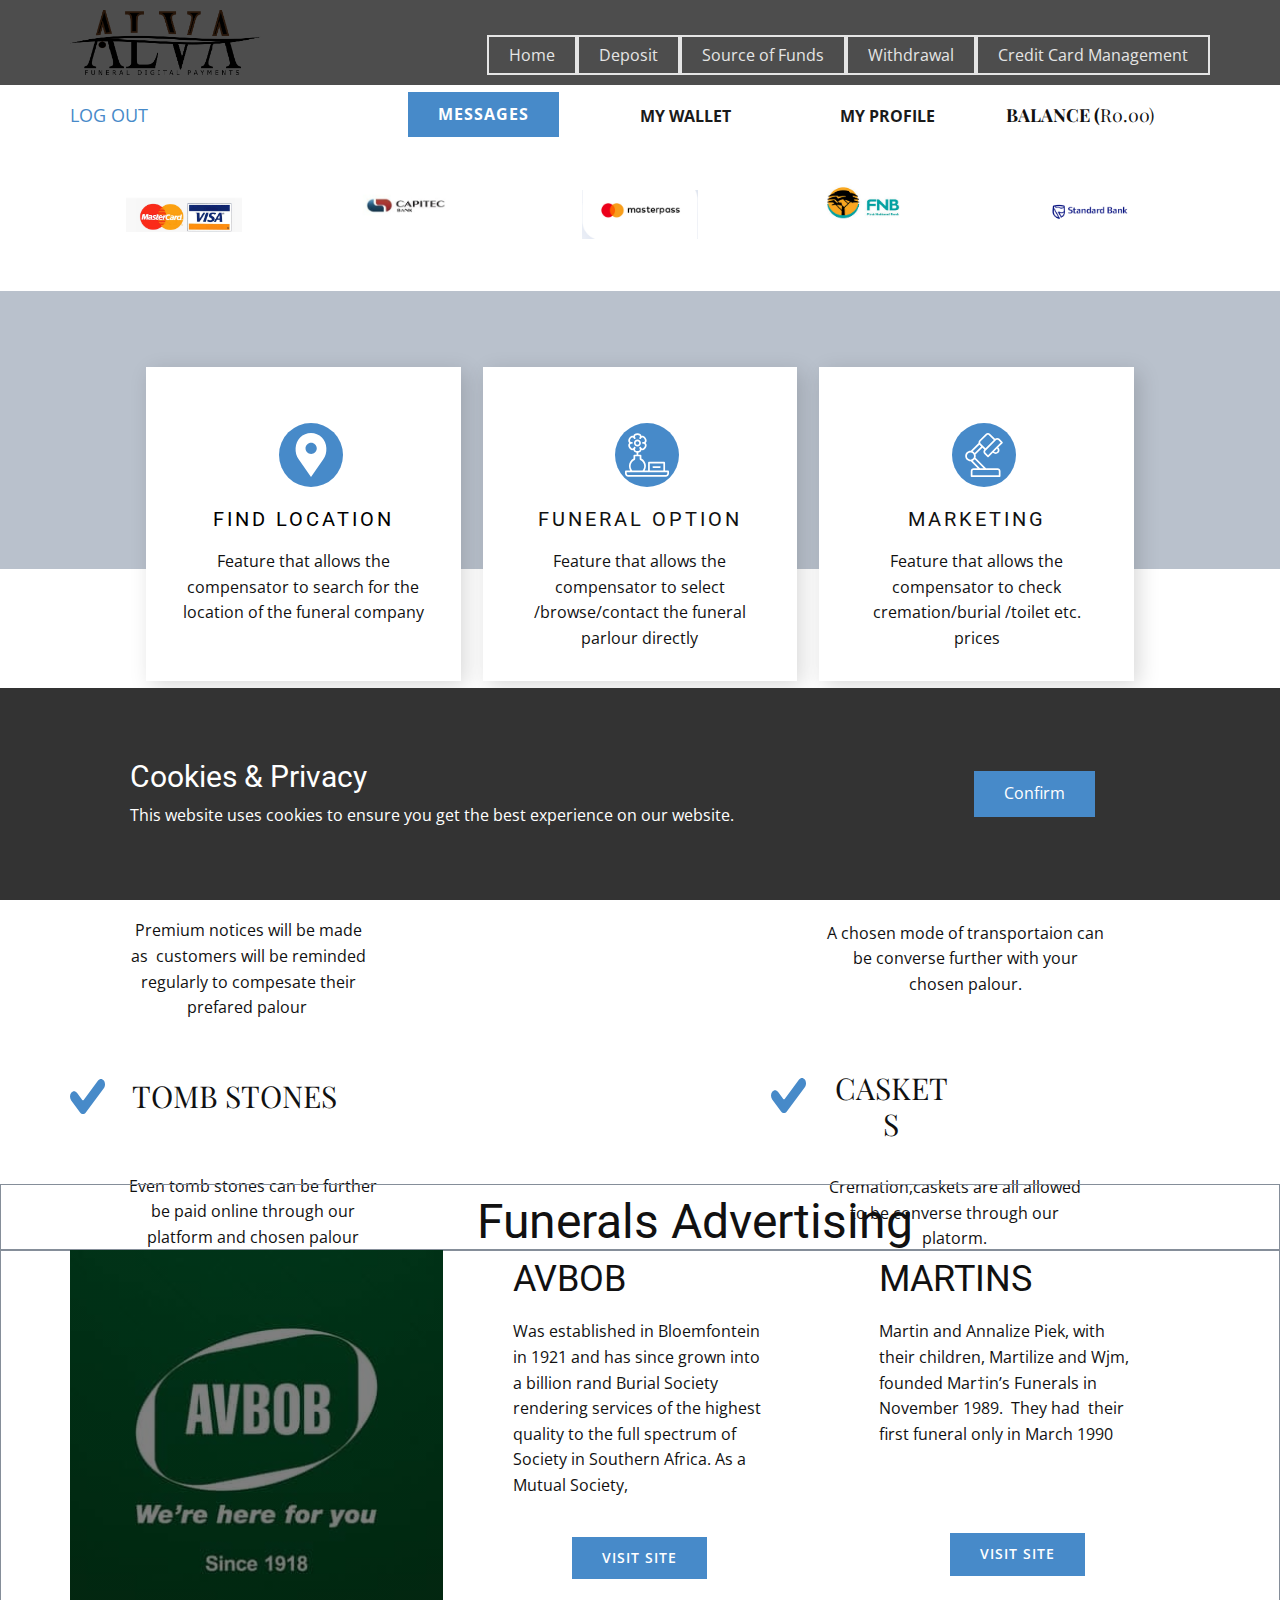
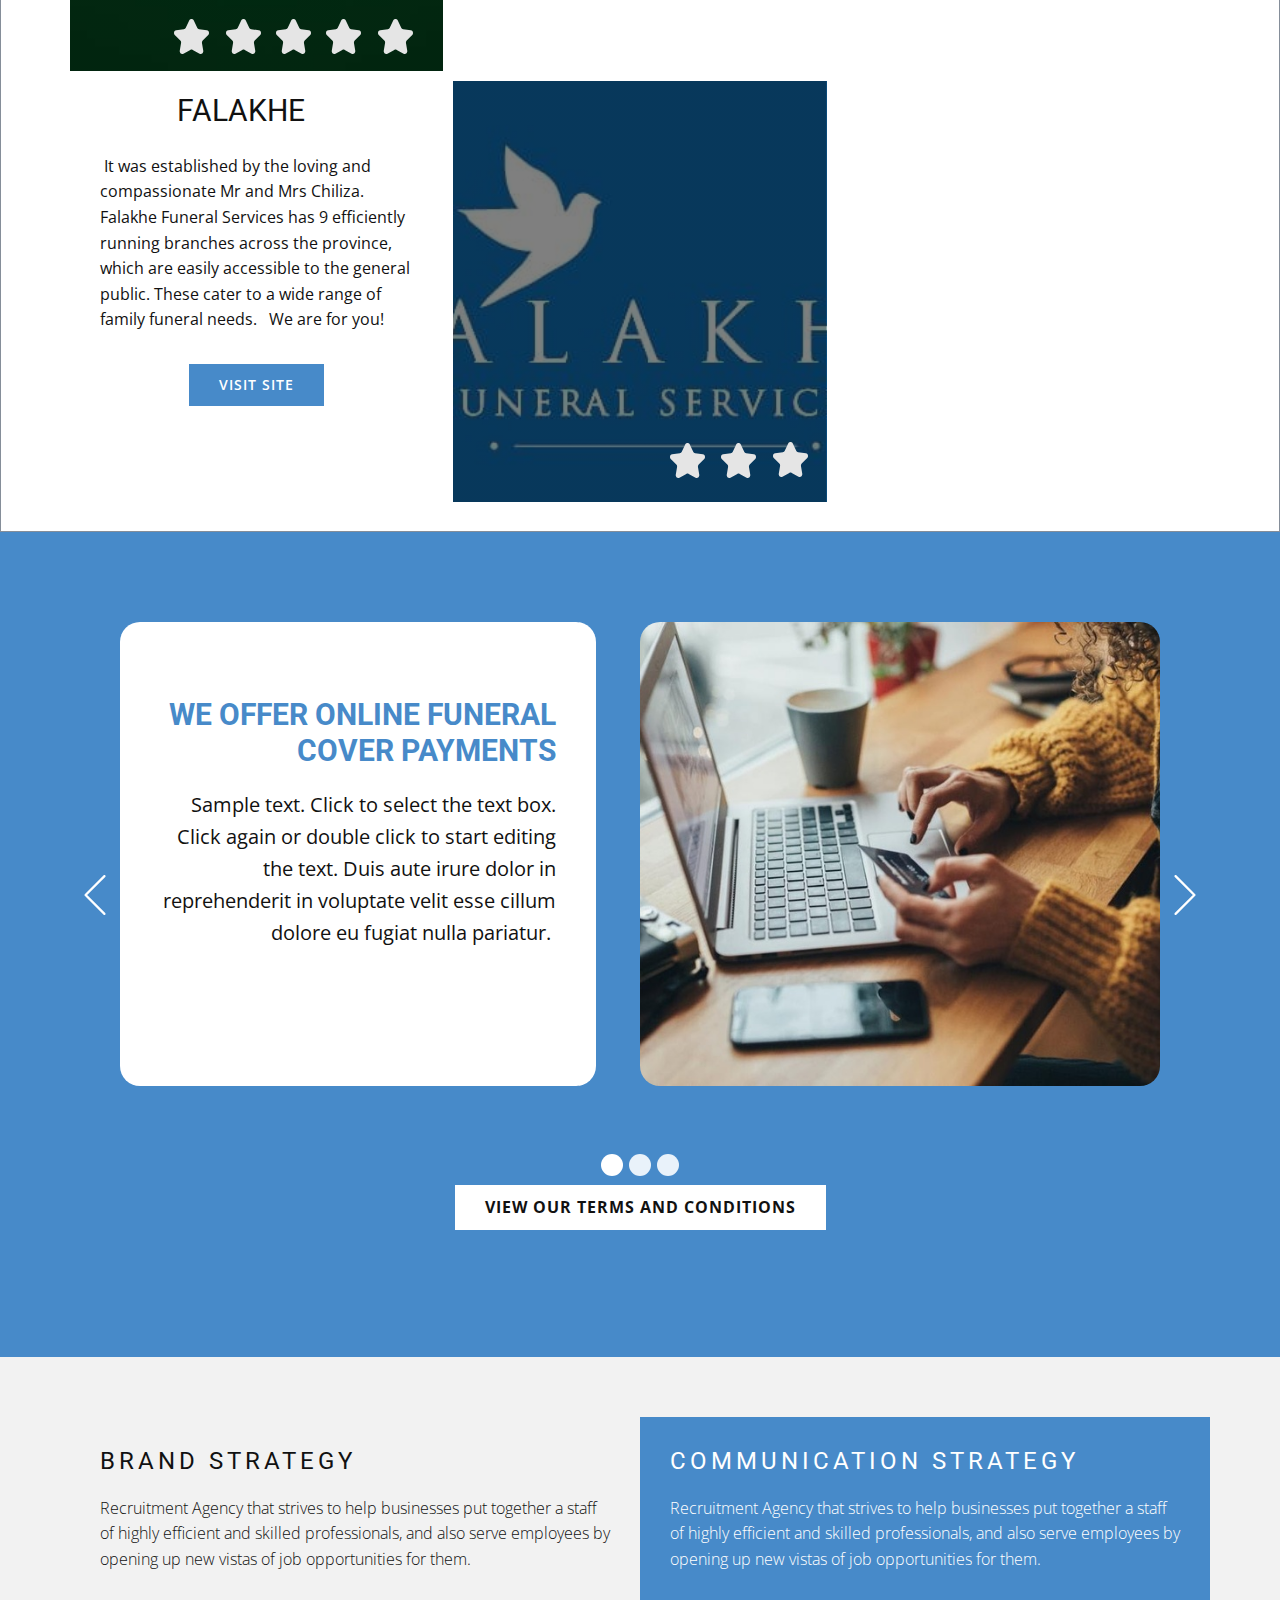
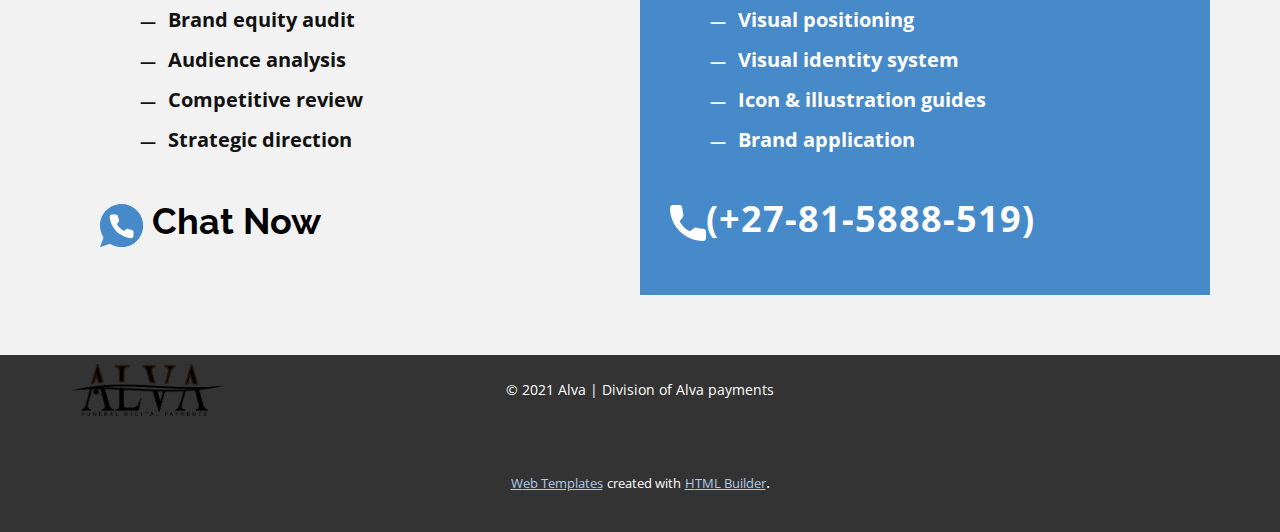
==== commit 1bcd2e3d: "Add files via upload" ====
--- a/index.html
+++ b/index.html
@@ -1,14 +1,14 @@
 <!DOCTYPE html>
-<html style="font-size: 16px;">
+<html style="font-size: 16px;" lang="en">
   <head>
     <meta name="viewport" content="width=device-width, initial-scale=1.0">
     <meta charset="utf-8">
     <meta name="keywords" content="Information partners">
     <meta name="description" content="">
     <meta name="page_type" content="np-template-header-footer-from-plugin">
-    <title>Index</title>
+    <title>index</title>
     <link rel="stylesheet" href="nicepage.css" media="screen">
-<link rel="stylesheet" href="Index.css" media="screen">
+<link rel="stylesheet" href="index.css" media="screen">
     <script class="u-script" type="text/javascript" src="jquery.js" defer=""></script>
     <script class="u-script" type="text/javascript" src="nicepage.js" defer=""></script>
     <meta name="generator" content="Nicepage 3.24.3, nicepage.com">
@@ -24,20 +24,21 @@
     <script type="application/ld+json">{
 		"@context": "http://schema.org",
 		"@type": "Organization",
-		"name": "",
+		"name": "Site1",
 		"logo": "images/bitmap.png"
 }</script>
     <meta name="theme-color" content="#478ac9">
-    <meta property="og:title" content="Index">
+    <meta property="og:title" content="index">
+    <meta property="og:description" content="">
     <meta property="og:type" content="website">
   </head>
-  <body data-home-page="Index.html" data-home-page-title="Index" class="u-body"><header class="u-align-left u-clearfix u-header u-section-row-container" id="sec-b894"><div class="u-section-rows">
+  <body data-home-page="index.html" data-home-page-title="index" class="u-body"><header class="u-align-left u-clearfix u-header u-section-row-container" id="sec-b894"><div class="u-section-rows">
         <div class="u-grey-70 u-section-row u-section-row-1" id="sec-46aa">
           <div class="u-clearfix u-sheet u-valign-middle-lg u-valign-middle-md u-valign-middle-sm u-valign-middle-xl u-sheet-1">
             <a href="https://nicepage.com" class="u-image u-logo u-image-1" data-image-width="697" data-image-height="235">
               <img src="images/bitmap.png" class="u-logo-image u-logo-image-1" data-image-width="80">
             </a>
-            <nav class="u-menu u-menu-dropdown u-offcanvas u-menu-1" data-responsive-from="SM">
+            <nav class="u-menu u-menu-dropdown u-offcanvas u-offcanvas-shift u-menu-1" data-responsive-from="SM">
               <div class="menu-collapse">
                 <a class="u-button-style u-nav-link" href="#">
                   <svg><use xmlns:xlink="http://www.w3.org/1999/xlink" xlink:href="#menu-hamburger"></use></svg>
@@ -82,41 +83,12 @@
         </div>
         <div class="u-section-row u-section-row-2" id="sec-37e8">
           <div class="u-clearfix u-sheet u-sheet-2">
-            <a href="https://nicepage.com/c/pricing-html-templates" class="u-border-1 u-border-active-palette-2-base u-border-hover-palette-1-base u-btn u-button-style u-none u-text-palette-1-base u-btn-1">LOG OUT</a><span class="u-border-2 u-border-palette-1-base u-icon u-icon-circle u-spacing-5 u-text-palette-1-base u-icon-1"><svg class="u-svg-link" preserveAspectRatio="xMidYMin slice" viewBox="0 0 512 512" style=""><use xmlns:xlink="http://www.w3.org/1999/xlink" xlink:href="#svg-192c"></use></svg><svg class="u-svg-content" viewBox="0 0 512 512" x="0px" y="0px" id="svg-192c" style="enable-background:new 0 0 512 512;"><path style="fill:#2196F3;" d="M464,160.003h-16v-48c0-8.864-7.168-16-16-16H48c-26.464,0-48,21.536-48,48v288  c0,26.464,21.536,48,48,48h416c8.832,0,16-7.168,16-16v-288C480,167.139,472.832,160.003,464,160.003z"></path><path style="fill:#FAFAFA;" d="M48,128.003h368v32H48c-8.832,0-16-7.168-16-16S39.168,128.003,48,128.003z"></path><path style="fill:#1976D2;" d="M496,352.003h-96c-26.496,0-48-21.504-48-48l0,0c0-26.528,21.504-48,48-48h96c8.832,0,16,7.168,16,16  v64C512,344.835,504.832,352.003,496,352.003z"></path><path style="fill:#4CAF50;" d="M409.888,160.003L350.304,40.835c-3.968-7.904-13.568-11.072-21.472-7.168L76.224,160.003H409.888z"></path><path style="fill:#81C784;" d="M32,160.003h313.888L286.304,40.835c-3.968-7.904-13.568-11.072-21.472-7.136L32,150.115V160.003z"></path></svg></span>
+            <a href="Log-Out-Page.html" data-page-id="47766839" class="u-border-1 u-border-active-palette-2-base u-border-hover-palette-1-base u-btn u-button-style u-none u-text-palette-1-base u-btn-1">LOG OUT</a>
             <nav class="u-menu u-menu-dropdown u-offcanvas u-menu-2" data-responsive-from="XS">
               <div class="menu-collapse" style="font-size: 1rem; letter-spacing: 0px; font-weight: 700; text-transform: uppercase;">
-                <a class="u-button-style u-custom-active-border-color u-custom-border u-custom-border-color u-custom-borders u-custom-hover-border-color u-custom-left-right-menu-spacing u-custom-text-active-color u-custom-text-color u-custom-text-hover-color u-custom-top-bottom-menu-spacing u-nav-link" href="#">
-                  <svg><use xmlns:xlink="http://www.w3.org/1999/xlink" xlink:href="#menu-hamburger"></use></svg>
-                  <svg version="1.1" xmlns="http://www.w3.org/2000/svg" xmlns:xlink="http://www.w3.org/1999/xlink"><defs><symbol id="menu-hamburger" viewBox="0 0 16 16" style="width: 16px; height: 16px;"><rect y="1" width="16" height="2"></rect><rect y="7" width="16" height="2"></rect><rect y="13" width="16" height="2"></rect>
-</symbol>
-</defs></svg>
-                </a>
-              </div>
-              <div class="u-custom-menu u-nav-container">
-                <ul class="u-nav u-spacing-2 u-unstyled u-nav-5"><li class="u-nav-item"><a class="u-border-2 u-border-active-palette-1-base u-border-hover-palette-1-light-1 u-button-style u-nav-link u-text-active-grey-90 u-text-grey-90 u-text-hover-grey-90" style="padding: 10px 20px;">My Profile</a><div class="u-nav-popup"><ul class="u-h-spacing-20 u-nav u-unstyled u-v-spacing-10 u-nav-6"><li class="u-nav-item"><a class="u-button-style u-nav-link u-white">Personal Information</a>
-</li><li class="u-nav-item"><a class="u-button-style u-nav-link u-white">Banking Details</a>
-</li><li class="u-nav-item"><a class="u-button-style u-nav-link u-white">Change Password</a>
-</li><li class="u-nav-item"><a class="u-button-style u-nav-link u-white">My Identity</a>
-</li></ul>
-</div>
-</li></ul>
-              </div>
-              <div class="u-custom-menu u-nav-container-collapse">
-                <div class="u-black u-container-style u-inner-container-layout u-opacity u-opacity-95 u-sidenav">
-                  <div class="u-sidenav-overflow">
-                    <div class="u-menu-close"></div>
-                    <ul class="u-align-center u-nav u-popupmenu-items u-unstyled u-nav-7"><li class="u-nav-item"><a class="u-button-style u-nav-link" style="padding: 10px 20px;">My Profile</a><div class="u-nav-popup"><ul class="u-h-spacing-20 u-nav u-unstyled u-v-spacing-10 u-nav-8"><li class="u-nav-item"><a class="u-button-style u-nav-link">Personal Information</a>
-</li><li class="u-nav-item"><a class="u-button-style u-nav-link">Banking Details</a>
-</li><li class="u-nav-item"><a class="u-button-style u-nav-link">Change Password</a>
-</li><li class="u-nav-item"><a class="u-button-style u-nav-link">My Identity</a>
-</li></ul>
-</div>
-</li></ul>
-                  </div>
-                </div>
-                <div class="u-black u-menu-overlay u-opacity u-opacity-70"></div>
-              </div>
-            </nav><span class="u-icon u-icon-circle u-text-palette-1-base u-icon-2"><svg class="u-svg-link" preserveAspectRatio="xMidYMin slice" viewBox="0 0 55 55" style=""><use xmlns:xlink="http://www.w3.org/1999/xlink" xlink:href="#svg-3d75"></use></svg><svg class="u-svg-content" viewBox="0 0 55 55" x="0px" y="0px" id="svg-3d75" style="enable-background:new 0 0 55 55;"><path d="M55,27.5C55,12.337,42.663,0,27.5,0S0,12.337,0,27.5c0,8.009,3.444,15.228,8.926,20.258l-0.026,0.023l0.892,0.752
+                <a class="u-button-style u-custom-active-border-color u-custom-border u-custom-border-color u-custom-borders u-custom-hover-border-color u-custom-left-right-menu-spacing u-custom-text-active-color u-custom-text-color u-custom-text-hover-color u-custom-top-bottom-menu-spacing u-nav-link" href="#" style="color: rgb(17, 17, 17) !important;">
+                  <svg class="u-svg-link" preserveAspectRatio="xMidYMin slice" viewBox="0 0 55 55" style=""><use xmlns:xlink="http://www.w3.org/1999/xlink" xlink:href="#svg-a0d3"></use></svg>
+                  <svg class="u-svg-content" viewBox="0 0 55 55" x="0px" y="0px" id="svg-a0d3" style="enable-background:new 0 0 55 55;"><path d="M55,27.5C55,12.337,42.663,0,27.5,0S0,12.337,0,27.5c0,8.009,3.444,15.228,8.926,20.258l-0.026,0.023l0.892,0.752
 	c0.058,0.049,0.121,0.089,0.179,0.137c0.474,0.393,0.965,0.766,1.465,1.127c0.162,0.117,0.324,0.234,0.489,0.348
 	c0.534,0.368,1.082,0.717,1.642,1.048c0.122,0.072,0.245,0.142,0.368,0.212c0.613,0.349,1.239,0.678,1.88,0.98
 	c0.047,0.022,0.095,0.042,0.142,0.064c2.089,0.971,4.319,1.684,6.651,2.105c0.061,0.011,0.122,0.022,0.184,0.033
@@ -131,14 +103,44 @@
 	c0-0.867-0.318-1.708-0.887-2.369v-4.667c0.052-0.52,0.236-3.448-1.883-5.864C34.524,9.065,31.541,8,27.5,8
 	s-7.024,1.065-8.867,3.168c-2.119,2.416-1.935,5.346-1.883,5.864v4.667c-0.568,0.661-0.887,1.502-0.887,2.369v3.545
 	c0,1.101,0.494,2.128,1.34,2.821c0.81,3.173,2.477,5.575,3.093,6.389v2.894c0,0.816-0.445,1.566-1.162,1.958l-7.907,4.313
-	c-0.252,0.137-0.502,0.297-0.752,0.476C5.276,41.792,2,35.022,2,27.5z"></path></svg></span>
+	c-0.252,0.137-0.502,0.297-0.752,0.476C5.276,41.792,2,35.022,2,27.5z"></path></svg>
+                </a>
+              </div>
+              <div class="u-custom-menu u-nav-container">
+                <ul class="u-nav u-spacing-2 u-unstyled u-nav-5"><li class="u-nav-item"><a class="u-border-2 u-border-active-palette-1-base u-border-hover-palette-1-light-1 u-button-style u-nav-link u-text-active-grey-90 u-text-grey-90 u-text-hover-grey-90" style="padding: 10px 20px;">My Profile</a><div class="u-nav-popup"><ul class="u-h-spacing-20 u-nav u-unstyled u-v-spacing-10 u-nav-6"><li class="u-nav-item"><a class="u-button-style u-nav-link u-white">Personal Information</a>
+</li><li class="u-nav-item"><a class="u-button-style u-nav-link u-white">Banking Details</a>
+</li><li class="u-nav-item"><a class="u-button-style u-nav-link u-white">Change Password</a>
+</li><li class="u-nav-item"><a class="u-button-style u-nav-link u-white">My Identity</a>
+</li></ul>
+</div>
+</li></ul>
+              </div>
+              <div class="u-custom-menu u-nav-container-collapse">
+                <div class="u-black u-container-style u-inner-container-layout u-opacity u-opacity-95 u-sidenav">
+                  <div class="u-sidenav-overflow">
+                    <div class="u-menu-close"></div>
+                    <ul class="u-align-center u-nav u-popupmenu-items u-unstyled u-nav-7"><li class="u-nav-item"><a class="u-button-style u-nav-link" style="padding: 10px 20px;">My Profile</a><div class="u-nav-popup"><ul class="u-h-spacing-20 u-nav u-unstyled u-v-spacing-10 u-nav-8"><li class="u-nav-item"><a class="u-button-style u-nav-link">Personal Information</a>
+</li><li class="u-nav-item"><a class="u-button-style u-nav-link">Banking Details</a>
+</li><li class="u-nav-item"><a class="u-button-style u-nav-link">Change Password</a>
+</li><li class="u-nav-item"><a class="u-button-style u-nav-link">My Identity</a>
+</li></ul>
+</div>
+</li></ul>
+                  </div>
+                </div>
+                <div class="u-black u-menu-overlay u-opacity u-opacity-70"></div>
+              </div>
+            </nav>
             <nav class="u-menu u-menu-dropdown u-offcanvas u-menu-3" data-responsive-from="XS">
               <div class="menu-collapse" style="font-size: 1rem; font-weight: 700; letter-spacing: 0px; text-transform: uppercase;">
-                <a class="u-button-style u-custom-active-border-color u-custom-border u-custom-border-color u-custom-borders u-custom-hover-border-color u-custom-left-right-menu-spacing u-custom-text-active-color u-custom-text-color u-custom-text-hover-color u-custom-top-bottom-menu-spacing u-nav-link" href="#">
-                  <svg><use xmlns:xlink="http://www.w3.org/1999/xlink" xlink:href="#menu-hamburger"></use></svg>
-                  <svg version="1.1" xmlns="http://www.w3.org/2000/svg" xmlns:xlink="http://www.w3.org/1999/xlink"><defs><symbol id="menu-hamburger" viewBox="0 0 16 16" style="width: 16px; height: 16px;"><rect y="1" width="16" height="2"></rect><rect y="7" width="16" height="2"></rect><rect y="13" width="16" height="2"></rect>
-</symbol>
-</defs></svg>
+                <a class="u-button-style u-custom-active-border-color u-custom-border u-custom-border-color u-custom-borders u-custom-hover-border-color u-custom-left-right-menu-spacing u-custom-text-active-color u-custom-text-color u-custom-text-hover-color u-custom-top-bottom-menu-spacing u-nav-link" href="#" style="color: rgb(17, 17, 17) !important;">
+                  <svg class="u-svg-link" preserveAspectRatio="xMidYMin slice" viewBox="0 0 60 60" style=""><use xmlns:xlink="http://www.w3.org/1999/xlink" xlink:href="#svg-f8ca"></use></svg>
+                  <svg class="u-svg-content" viewBox="0 0 60 60" x="0px" y="0px" id="svg-f8ca" style="enable-background:new 0 0 60 60;"><path d="M57.49,27H54v-7.268C54,18.226,52.774,17,51.268,17H50v-2.414V0H10v2H9H8H7v2H6H4v2v4H2.732C1.226,10,0,11.226,0,12.732
+	v45.23l0.058,0.002c0.078,0.367,0.234,0.719,0.471,1.029C1.018,59.634,1.76,60,2.565,60h44.759c1.156,0,2.174-0.779,2.45-1.813
+	L60,30.149v-0.177C60,28.25,58.944,27,57.49,27z M18,5h10c0.552,0,1,0.447,1,1s-0.448,1-1,1H18c-0.552,0-1-0.447-1-1S17.448,5,18,5z
+	 M18,12h24c0.552,0,1,0.447,1,1s-0.448,1-1,1H18c-0.552,0-1-0.447-1-1S17.448,12,18,12z M18,19h24c0.552,0,1,0.447,1,1s-0.448,1-1,1
+	H18c-0.552,0-1-0.447-1-1S17.448,19,18,19z M2,51.526V12.732C2,12.328,2.329,12,2.732,12H4v34.041L2,51.526z M6,6h1v31.813l-1,2.743
+	V6z M52,27h-5H12.731c-1.156,0-2.174,0.779-2.45,1.813L9,32.328V4h1v6v2v13v1h40v-1v-6h1.268C51.671,19,52,19.328,52,19.732V27z"></path></svg>
                 </a>
               </div>
               <div class="u-custom-menu u-nav-container">
@@ -529,5 +531,145 @@
         <span>HTML Builder</span>
       </a>. 
     </section>
-  </body>
+  <section class="u-align-center u-clearfix u-cookies-consent u-grey-80 u-cookies-consent" id="sec-c0b0">
+      <div class="u-clearfix u-sheet u-valign-middle u-sheet-1">
+        <div class="u-clearfix u-expanded-width u-layout-wrap u-layout-wrap-1">
+          <div class="u-gutter-0 u-layout">
+            <div class="u-layout-row">
+              <div class="u-container-style u-layout-cell u-left-cell u-size-43-md u-size-43-sm u-size-43-xs u-size-46-lg u-size-46-xl u-layout-cell-1">
+                <div class="u-container-layout u-valign-middle u-container-layout-1">
+                  <h3 class="u-text u-text-default u-text-1">Cookies &amp; Privacy</h3>
+                  <p class="u-text u-text-default u-text-2">This website uses cookies to ensure you get the best experience on our website.</p>
+                </div>
+              </div>
+              <div class="u-align-left u-container-style u-layout-cell u-right-cell u-size-14-lg u-size-14-xl u-size-17-md u-size-17-sm u-size-17-xs u-layout-cell-2">
+                <div class="u-container-layout u-valign-middle-lg u-valign-middle-md u-valign-middle-xl u-valign-top-sm u-valign-top-xs u-container-layout-2">
+                  <a href="###" class="u-btn u-button-confirm u-button-style u-palette-1-base u-btn-1">Confirm</a>
+                </div>
+              </div>
+            </div>
+          </div>
+        </div>
+      </div>
+    <style>.u-cookies-consent {
+  background-image: none;
+}
+
+.u-cookies-consent .u-sheet-1 {
+  min-height: 212px;
+}
+
+.u-cookies-consent .u-layout-wrap-1 {
+  margin-top: 30px;
+  margin-bottom: 30px;
+}
+
+.u-cookies-consent .u-layout-cell-1 {
+  min-height: 152px;
+}
+
+.u-cookies-consent .u-container-layout-1 {
+  padding: 30px 60px;
+}
+
+.u-cookies-consent .u-text-1 {
+  margin-top: 0;
+  margin-right: 20px;
+  margin-bottom: 0;
+}
+
+.u-cookies-consent .u-text-2 {
+  margin: 8px 20px 0 0;
+}
+
+.u-cookies-consent .u-layout-cell-2 {
+  min-height: 152px;
+}
+
+.u-cookies-consent .u-container-layout-2 {
+  padding: 30px;
+}
+
+.u-cookies-consent .u-btn-1 {
+  margin: 0 auto 0 0;
+}
+
+@media (max-width: 1199px) {
+  .u-cookies-consent .u-sheet-1 {
+    min-height: 131px;
+  }
+
+  .u-cookies-consent .u-layout-cell-1 {
+    min-height: 125px;
+  }
+
+  .u-cookies-consent .u-text-1 {
+    margin-right: 0;
+  }
+
+  .u-cookies-consent .u-text-2 {
+    margin-right: 0;
+  }
+
+  .u-cookies-consent .u-layout-cell-2 {
+    min-height: 125px;
+  }
+}
+
+@media (max-width: 991px) {
+  .u-cookies-consent .u-sheet-1 {
+    min-height: 106px;
+  }
+
+  .u-cookies-consent .u-layout-cell-1 {
+    min-height: 100px;
+  }
+
+  .u-cookies-consent .u-container-layout-1 {
+    padding-left: 30px;
+    padding-right: 30px;
+  }
+
+  .u-cookies-consent .u-layout-cell-2 {
+    min-height: 100px;
+  }
+}
+
+@media (max-width: 767px) {
+  .u-cookies-consent .u-sheet-1 {
+    min-height: 225px;
+  }
+
+  .u-cookies-consent .u-layout-cell-1 {
+    min-height: 154px;
+  }
+
+  .u-cookies-consent .u-container-layout-1 {
+    padding-left: 10px;
+    padding-right: 10px;
+    padding-bottom: 20px;
+  }
+
+  .u-cookies-consent .u-layout-cell-2 {
+    min-height: 65px;
+  }
+
+  .u-cookies-consent .u-container-layout-2 {
+    padding: 10px;
+  }
+}
+
+@media (max-width: 575px) {
+  .u-cookies-consent .u-sheet-1 {
+    min-height: 121px;
+  }
+
+  .u-cookies-consent .u-layout-cell-1 {
+    min-height: 100px;
+  }
+
+  .u-cookies-consent .u-layout-cell-2 {
+    min-height: 15px;
+  }
+}</style></section></body>
 </html>--- a/nicepage.css
+++ b/nicepage.css
@@ -34417,15 +34417,8 @@
   padding: 0;
 }
 
-.u-header .u-icon-1 {
-  width: 30px;
-  height: 30px;
-  background-image: none;
-  margin: -31px auto 0 518px;
-}
-
 .u-header .u-menu-2 {
-  margin: -34px 253px 0 auto;
+  margin: -35px 253px 0 auto;
 }
 
 .u-header .u-nav-5 {
@@ -34447,15 +34440,8 @@
   box-shadow: 2px 2px 8px 0 rgba(128,128,128,1);
 }
 
-.u-header .u-icon-2 {
-  width: 27px;
-  height: 27px;
-  background-image: none;
-  margin: -34px 392px 0 auto;
-}
-
 .u-header .u-menu-3 {
-  margin: -32px 457px 0 auto;
+  margin: -40px 457px 0 auto;
 }
 
 .u-header .u-nav-9 {
@@ -34495,29 +34481,15 @@
     min-height: 60px;
   }
 
-  .u-header .u-icon-1 {
-    width: 30px;
-    height: 30px;
-    margin-top: -29px;
-    margin-left: 382px;
-  }
-
   .u-header .u-menu-2 {
     width: auto;
-    margin-top: -36px;
+    margin-top: -35px;
     margin-right: 226px;
-  }
-
-  .u-header .u-icon-2 {
-    width: 27px;
-    height: 27px;
-    margin-top: -32px;
-    margin-right: 365px;
   }
 
   .u-header .u-menu-3 {
     width: auto;
-    margin-top: -34px;
+    margin-top: -39px;
     margin-right: 392px;
   }
 
@@ -34537,22 +34509,13 @@
     min-height: 114px;
   }
 
-  .u-header .u-icon-1 {
-    margin-left: 293px;
-  }
-
   .u-header .u-menu-2 {
-    margin-top: -33px;
+    margin-top: -32px;
     margin-right: 65px;
   }
 
-  .u-header .u-icon-2 {
-    margin-top: -33px;
-    margin-right: 204px;
-  }
-
   .u-header .u-menu-3 {
-    margin-top: -33px;
+    margin-top: -40px;
     margin-right: 262px;
   }
 
@@ -34577,24 +34540,12 @@
     min-height: 98px;
   }
 
-  .u-header .u-icon-1 {
-    margin-top: -24px;
-    margin-right: 240px;
-    margin-left: auto;
-  }
-
   .u-header .u-menu-2 {
-    margin-top: -35px;
+    margin-top: -29px;
     margin-right: -50px;
   }
 
-  .u-header .u-icon-2 {
-    margin-top: -36px;
-    margin-right: 88px;
-  }
-
   .u-header .u-menu-3 {
-    margin-top: -31px;
     margin-right: 105px;
   }
 
@@ -34621,39 +34572,30 @@
   }
 
   .u-header .u-menu-1 {
-    margin-top: -16px;
-    margin-bottom: 0;
+    margin-top: -57px;
+    margin-bottom: 41px;
   }
 }
 @media (max-width: 575px) {
-  .u-header .u-icon-1 {
-    margin-top: 23px;
-    margin-right: -30px;
-  }
-
   .u-header .u-menu-2 {
-    margin-top: -82px;
-    margin-right: 0;
-  }
-
-  .u-header .u-icon-2 {
-    margin-top: -29px;
-    margin-right: -27px;
+    margin-top: 21px;
+    margin-right: 72px;
   }
 
   .u-header .u-menu-3 {
-    margin-top: 21px;
-    margin-right: 0;
+    margin-top: -32px;
+    margin-right: 21px;
   }
 
   .u-header .u-btn-2 {
     margin-top: -98px;
+    margin-right: 84px;
     margin-left: auto;
   }
 
   .u-header .u-text-1 {
     margin-top: 27px;
-    margin-right: 18px;
+    margin-right: 184px;
     margin-bottom: 5px;
   }
 }
--- a/index.css
+++ b/index.css
@@ -0,0 +1,1806 @@
+.u-section-1 .u-sheet-1 {
+  min-height: 153px;
+}
+
+.u-section-1 .u-layout-wrap-1 {
+  margin: 0 auto 0 0;
+}
+
+.u-section-1 .u-layout-cell-1 {
+  min-height: 153px;
+}
+
+.u-section-1 .u-container-layout-1 {
+  padding: 30px;
+}
+
+.u-section-1 .u-image-1 {
+  width: 116px;
+  height: 83px;
+  margin: 0 auto;
+}
+
+.u-section-1 .u-layout-cell-2 {
+  min-height: 153px;
+}
+
+.u-section-1 .u-container-layout-2 {
+  padding: 30px;
+}
+
+.u-section-1 .u-image-2 {
+  width: 116px;
+  height: 83px;
+  margin: 0 auto;
+}
+
+.u-section-1 .u-layout-cell-3 {
+  min-height: 153px;
+}
+
+.u-section-1 .u-container-layout-3 {
+  padding: 30px;
+}
+
+.u-section-1 .u-image-3 {
+  width: 116px;
+  height: 83px;
+  margin: 0 auto;
+}
+
+.u-section-1 .u-layout-cell-4 {
+  min-height: 153px;
+}
+
+.u-section-1 .u-container-layout-4 {
+  padding: 30px;
+}
+
+.u-section-1 .u-image-4 {
+  width: 116px;
+  height: 83px;
+  margin: 0 auto;
+}
+
+.u-section-1 .u-layout-cell-5 {
+  min-height: 153px;
+}
+
+.u-section-1 .u-container-layout-5 {
+  padding: 30px;
+}
+
+.u-section-1 .u-image-5 {
+  width: 116px;
+  height: 83px;
+  margin: 0 auto;
+}
+
+@media (max-width: 1199px) {
+  .u-section-1 .u-sheet-1 {
+    min-height: 143px;
+  }
+
+  .u-section-1 .u-layout-wrap-1 {
+    margin-bottom: -245px;
+    margin-right: initial;
+    margin-left: initial;
+  }
+
+  .u-section-1 .u-layout-cell-1 {
+    min-height: 126px;
+  }
+
+  .u-section-1 .u-layout-cell-2 {
+    min-height: 126px;
+  }
+
+  .u-section-1 .u-layout-cell-3 {
+    min-height: 126px;
+  }
+
+  .u-section-1 .u-layout-cell-4 {
+    min-height: 126px;
+  }
+
+  .u-section-1 .u-layout-cell-5 {
+    min-height: 126px;
+  }
+}
+
+@media (max-width: 991px) {
+  .u-section-1 .u-sheet-1 {
+    min-height: 286px;
+  }
+
+  .u-section-1 .u-layout-wrap-1 {
+    margin-bottom: -490px;
+    margin-right: initial;
+    margin-left: initial;
+  }
+
+  .u-section-1 .u-layout-cell-1 {
+    min-height: 100px;
+  }
+
+  .u-section-1 .u-layout-cell-2 {
+    min-height: 100px;
+  }
+
+  .u-section-1 .u-layout-cell-3 {
+    min-height: 100px;
+  }
+
+  .u-section-1 .u-layout-cell-4 {
+    min-height: 100px;
+  }
+
+  .u-section-1 .u-layout-cell-5 {
+    min-height: 100px;
+  }
+}
+
+@media (max-width: 767px) {
+  .u-section-1 .u-sheet-1 {
+    min-height: 50vw;
+  }
+
+  .u-section-1 .u-container-layout-1 {
+    padding-left: 10px;
+    padding-right: 10px;
+  }
+
+  .u-section-1 .u-container-layout-2 {
+    padding-left: 10px;
+    padding-right: 10px;
+  }
+
+  .u-section-1 .u-container-layout-3 {
+    padding-left: 10px;
+    padding-right: 10px;
+  }
+
+  .u-section-1 .u-container-layout-4 {
+    padding-left: 10px;
+    padding-right: 10px;
+  }
+
+  .u-section-1 .u-container-layout-5 {
+    padding-left: 10px;
+    padding-right: 10px;
+  }
+}
+
+@media (max-width: 575px) {
+  .u-section-1 .u-sheet-1 {
+    min-height: 683px;
+  }
+
+  .u-section-1 .u-layout-wrap-1 {
+    margin-bottom: -671px;
+    margin-right: initial;
+    margin-left: initial;
+  }
+}.u-section-2 {
+  min-height: 893px;
+}
+
+.u-section-2 .u-shape-1 {
+  height: 278px;
+  margin-top: 0;
+  margin-bottom: 0;
+  background-image: none;
+}
+
+.u-section-2 .u-list-1 {
+  width: 988px;
+  margin: -202px auto 0 calc(((100% - 1140px) / 2) + 76px);
+}
+
+.u-section-2 .u-repeater-1 {
+  grid-template-columns: repeat(3, calc(33.3333% - 14.6667px));
+  min-height: 291px;
+  grid-gap: 22px;
+}
+
+.u-section-2 .u-list-item-1 {
+  background-image: none;
+  box-shadow: 5px 5px 20px 0 rgba(0,0,0,0.15);
+}
+
+.u-section-2 .u-container-layout-1 {
+  padding: 56px 29px 30px;
+}
+
+.u-section-2 .u-icon-1 {
+  width: 64px;
+  height: 64px;
+  background-image: none;
+  margin: 0 89px 0 auto;
+}
+
+.u-section-2 .u-text-1 {
+  font-size: 1.25rem;
+  text-transform: uppercase;
+  letter-spacing: 3px;
+  background-image: none;
+  font-weight: normal;
+  margin: 20px 1px 0;
+}
+
+.u-section-2 .u-btn-1 {
+  background-image: none;
+  padding: 0;
+}
+
+.u-section-2 .u-text-2 {
+  margin: 18px 2px 0;
+}
+
+.u-section-2 .u-list-item-2 {
+  box-shadow: 5px 5px 20px 0 rgba(0,0,0,0.15);
+}
+
+.u-section-2 .u-container-layout-2 {
+  padding: 56px 29px 30px;
+}
+
+.u-section-2 .u-icon-2 {
+  height: 64px;
+  width: 64px;
+  background-image: none;
+  margin: 0 89px 0 auto;
+}
+
+.u-section-2 .u-text-3 {
+  font-size: 1.25rem;
+  text-transform: uppercase;
+  letter-spacing: 3px;
+  background-image: none;
+  font-weight: normal;
+  margin: 20px 1px 0;
+}
+
+.u-section-2 .u-text-4 {
+  margin: 18px 2px 0;
+}
+
+.u-section-2 .u-list-item-3 {
+  box-shadow: 5px 5px 20px 0 rgba(0,0,0,0.15);
+}
+
+.u-section-2 .u-container-layout-3 {
+  padding: 56px 29px 30px;
+}
+
+.u-section-2 .u-icon-3 {
+  height: 64px;
+  width: 64px;
+  background-image: none;
+  margin: 0 89px 0 auto;
+}
+
+.u-section-2 .u-text-5 {
+  font-size: 1.25rem;
+  text-transform: uppercase;
+  letter-spacing: 3px;
+  background-image: none;
+  font-weight: normal;
+  margin: 20px 1px 0;
+}
+
+.u-section-2 .u-text-6 {
+  margin: 18px 2px 0;
+}
+
+.u-section-2 .u-text-7 {
+  margin: 30px auto 0;
+}
+
+.u-section-2 .u-shape-2 {
+  width: 35px;
+  height: 35px;
+  margin: 33px auto 0 calc(((100% - 1140px) / 2));
+}
+
+.u-section-2 .u-shape-3 {
+  width: 35px;
+  height: 35px;
+  margin: -35px calc(((100% - 1140px) / 2) + 404px) 0 auto;
+}
+
+.u-section-2 .u-text-8 {
+  margin: -35px auto 0 calc(((100% - 1140px) / 2) + 53px);
+}
+
+.u-section-2 .u-text-9 {
+  margin: -36px 203px 0 834px;
+}
+
+.u-section-2 .u-text-10 {
+  margin: 30px calc(((100% - 1140px) / 2) + 836px) 0 calc(((100% - 1140px) / 2) + 53px);
+}
+
+.u-section-2 .u-text-11 {
+  margin: -100px calc(((100% - 1140px) / 2) + 103px) 0 calc(((100% - 1140px) / 2) + 754px);
+}
+
+.u-section-2 .u-text-12 {
+  margin: 80px auto 0 calc(((100% - 1140px) / 2) + 62px);
+}
+
+.u-section-2 .u-shape-4 {
+  width: 35px;
+  height: 35px;
+  margin: -35px auto 0 calc(((100% - 1140px) / 2));
+}
+
+.u-section-2 .u-shape-5 {
+  width: 35px;
+  height: 35px;
+  margin: -36px calc(((100% - 1140px) / 2) + 404px) 0 auto;
+}
+
+.u-section-2 .u-text-13 {
+  margin: -43px 332px 0 834px;
+}
+
+.u-section-2 .u-text-14 {
+  margin: 32px calc(((100% - 1140px) / 2) + 827px) 0 calc(((100% - 1140px) / 2) + 53px);
+}
+
+.u-section-2 .u-text-15 {
+  margin: -75px calc(((100% - 1140px) / 2) + 125px) -155px calc(((100% - 1140px) / 2) + 754px);
+}
+
+@media (max-width: 1199px) {
+  .u-section-2 .u-list-1 {
+    width: 940px;
+    margin-left: calc(((100% - 940px) / 2));
+  }
+
+  .u-section-2 .u-text-1 {
+    margin-left: 0;
+    margin-right: 0;
+  }
+
+  .u-section-2 .u-text-2 {
+    margin-left: 0;
+    margin-right: 0;
+  }
+
+  .u-section-2 .u-text-3 {
+    margin-left: 0;
+    margin-right: 0;
+  }
+
+  .u-section-2 .u-text-4 {
+    margin-left: 0;
+    margin-right: 0;
+  }
+
+  .u-section-2 .u-text-5 {
+    margin-left: 0;
+    margin-right: 0;
+  }
+
+  .u-section-2 .u-text-6 {
+    margin-left: 0;
+    margin-right: 0;
+  }
+
+  .u-section-2 .u-shape-2 {
+    margin-left: calc(((100% - 940px) / 2));
+  }
+
+  .u-section-2 .u-shape-3 {
+    margin-top: -34px;
+    margin-right: calc(((100% - 940px) / 2) + 404px);
+  }
+
+  .u-section-2 .u-text-8 {
+    width: auto;
+    margin-left: calc(((100% - 940px) / 2) + 47px);
+  }
+
+  .u-section-2 .u-text-9 {
+    width: auto;
+    margin-top: -37px;
+    margin-right: 165px;
+    margin-left: calc(((100% - 940px) / 2) + 562px);
+  }
+
+  .u-section-2 .u-text-10 {
+    width: auto;
+    margin-top: 13px;
+    margin-right: calc(((100% - 940px) / 2) + 670px);
+    margin-left: calc(((100% - 940px) / 2) + 50px);
+  }
+
+  .u-section-2 .u-text-11 {
+    width: auto;
+    margin-top: -119px;
+    margin-right: calc(((100% - 940px) / 2) + 91px);
+    margin-left: calc(((100% - 940px) / 2) + 562px);
+  }
+
+  .u-section-2 .u-text-12 {
+    width: auto;
+    margin-top: 52px;
+    margin-left: calc(((100% - 940px) / 2) + 47px);
+  }
+
+  .u-section-2 .u-shape-4 {
+    margin-left: calc(((100% - 940px) / 2));
+  }
+
+  .u-section-2 .u-shape-5 {
+    margin-top: -35px;
+    margin-right: calc(((100% - 940px) / 2) + 404px);
+  }
+
+  .u-section-2 .u-text-13 {
+    width: auto;
+    margin-top: -36px;
+    margin-right: calc(((100% - 940px) / 2) + 181px);
+    margin-left: calc(((100% - 940px) / 2) + 626px);
+  }
+
+  .u-section-2 .u-text-14 {
+    width: auto;
+    margin-top: 19px;
+    margin-right: calc(((100% - 940px) / 2) + 658px);
+    margin-left: calc(((100% - 940px) / 2) + 22px);
+  }
+
+  .u-section-2 .u-text-15 {
+    width: auto;
+    margin-right: calc(((100% - 940px) / 2) + 117px);
+    margin-bottom: 59px;
+    margin-left: calc(((100% - 940px) / 2) + 562px);
+  }
+}
+
+@media (max-width: 991px) {
+  .u-section-2 {
+    min-height: 1348px;
+  }
+
+  .u-section-2 .u-list-1 {
+    width: 720px;
+    margin-left: calc(((100% - 720px) / 2));
+  }
+
+  .u-section-2 .u-repeater-1 {
+    grid-template-columns: repeat(2, calc(50% - 11px));
+  }
+
+  .u-section-2 .u-container-layout-1 {
+    padding-top: 30px;
+  }
+
+  .u-section-2 .u-container-layout-2 {
+    padding-top: 30px;
+  }
+
+  .u-section-2 .u-container-layout-3 {
+    padding-top: 30px;
+  }
+
+  .u-section-2 .u-shape-2 {
+    margin-left: calc(((100% - 720px) / 2));
+  }
+
+  .u-section-2 .u-shape-3 {
+    margin-top: -35px;
+    margin-right: calc(((100% - 720px) / 2) + 302px);
+  }
+
+  .u-section-2 .u-text-8 {
+    margin-top: -34px;
+    margin-left: calc(((100% - 720px) / 2) + 47px);
+  }
+
+  .u-section-2 .u-text-9 {
+    margin-right: calc(((100% - 720px) / 2));
+    margin-left: calc(((100% - 720px) / 2) + 430px);
+  }
+
+  .u-section-2 .u-text-10 {
+    margin-top: 29px;
+    margin-right: calc(((100% - 720px) / 2) + 423px);
+    margin-left: calc(((100% - 720px) / 2) + 47px);
+  }
+
+  .u-section-2 .u-text-11 {
+    margin-top: -100px;
+    margin-right: calc(((100% - 720px) / 2) + 20px);
+    margin-left: calc(((100% - 720px) / 2) + 423px);
+  }
+
+  .u-section-2 .u-text-12 {
+    margin-top: 146px;
+    margin-left: calc(((100% - 720px) / 2) + 47px);
+  }
+
+  .u-section-2 .u-shape-4 {
+    margin-top: -36px;
+    margin-left: calc(((100% - 720px) / 2));
+  }
+
+  .u-section-2 .u-shape-5 {
+    margin-top: -32px;
+    margin-right: calc(((100% - 720px) / 2) + 302px);
+  }
+
+  .u-section-2 .u-text-13 {
+    margin-top: -35px;
+    margin-right: calc(((100% - 720px) / 2) + 55px);
+    margin-left: calc(((100% - 720px) / 2) + 474px);
+  }
+
+  .u-section-2 .u-text-14 {
+    margin-top: 36px;
+    margin-right: calc(((100% - 720px) / 2) + 413px);
+    margin-left: calc(((100% - 720px) / 2) + 47px);
+  }
+
+  .u-section-2 .u-text-15 {
+    margin-top: -74px;
+    margin-right: calc(((100% - 720px) / 2) + 20px);
+    margin-left: calc(((100% - 720px) / 2) + 439px);
+  }
+}
+
+@media (max-width: 767px) {
+  .u-section-2 {
+    min-height: 1514px;
+  }
+
+  .u-section-2 .u-list-1 {
+    width: 540px;
+    margin-top: -105px;
+    margin-left: calc(((100% - 540px) / 2));
+  }
+
+  .u-section-2 .u-container-layout-1 {
+    padding-left: 16px;
+    padding-right: 16px;
+  }
+
+  .u-section-2 .u-container-layout-2 {
+    padding-left: 16px;
+    padding-right: 16px;
+  }
+
+  .u-section-2 .u-container-layout-3 {
+    padding-left: 16px;
+    padding-right: 16px;
+  }
+
+  .u-section-2 .u-shape-2 {
+    margin-left: calc(((100% - 540px) / 2));
+  }
+
+  .u-section-2 .u-shape-3 {
+    margin-right: calc(((100% - 540px) / 2) + 217px);
+  }
+
+  .u-section-2 .u-text-8 {
+    margin-left: calc(((100% - 540px) / 2) + 47px);
+  }
+
+  .u-section-2 .u-text-9 {
+    margin-top: -36px;
+    margin-right: 0;
+    margin-left: calc(((100% - 540px) / 2) + 323px);
+  }
+
+  .u-section-2 .u-text-10 {
+    margin-top: 38px;
+    margin-right: calc(((100% - 540px) / 2) + 295px);
+    margin-left: calc(((100% - 540px) / 2) + 47px);
+  }
+
+  .u-section-2 .u-text-11 {
+    margin-top: -125px;
+    margin-right: calc(((100% - 540px) / 2));
+    margin-left: calc(((100% - 540px) / 2) + 353px);
+  }
+
+  .u-section-2 .u-text-12 {
+    margin-top: 80px;
+    margin-left: calc(((100% - 540px) / 2) + 47px);
+  }
+
+  .u-section-2 .u-shape-4 {
+    margin-top: -39px;
+    margin-left: calc(((100% - 540px) / 2));
+  }
+
+  .u-section-2 .u-shape-5 {
+    margin-top: -35px;
+    margin-right: calc(((100% - 540px) / 2) + 213px);
+  }
+
+  .u-section-2 .u-text-13 {
+    margin-top: -33px;
+    margin-right: calc(((100% - 540px) / 2));
+    margin-left: calc(((100% - 540px) / 2) + 339px);
+  }
+
+  .u-section-2 .u-text-14 {
+    margin-right: calc(((100% - 540px) / 2) + 280px);
+    margin-left: calc(((100% - 540px) / 2) + 47px);
+  }
+
+  .u-section-2 .u-text-15 {
+    margin: -99px calc(((100% - 540px) / 2)) 60px calc(((100% - 540px) / 2) + 339px);
+  }
+}
+
+@media (max-width: 575px) {
+  .u-section-2 {
+    min-height: 2146px;
+  }
+
+  .u-section-2 .u-list-1 {
+    width: 340px;
+    margin-top: 3px;
+    margin-left: calc(((100% - 340px) / 2));
+  }
+
+  .u-section-2 .u-repeater-1 {
+    grid-template-columns: repeat(1, 100%);
+  }
+
+  .u-section-2 .u-container-layout-1 {
+    padding-left: 20px;
+    padding-right: 20px;
+  }
+
+  .u-section-2 .u-icon-1 {
+    margin-right: auto;
+  }
+
+  .u-section-2 .u-container-layout-2 {
+    padding-left: 20px;
+    padding-right: 20px;
+  }
+
+  .u-section-2 .u-icon-2 {
+    margin-right: auto;
+  }
+
+  .u-section-2 .u-container-layout-3 {
+    padding-left: 20px;
+    padding-right: 20px;
+  }
+
+  .u-section-2 .u-icon-3 {
+    margin-right: auto;
+  }
+
+  .u-section-2 .u-text-7 {
+    width: 340px;
+  }
+
+  .u-section-2 .u-shape-2 {
+    margin-left: calc(((100% - 340px) / 2));
+  }
+
+  .u-section-2 .u-shape-3 {
+    margin-top: 567px;
+    margin-right: auto;
+    margin-left: calc(((100% - 340px) / 2));
+  }
+
+  .u-section-2 .u-text-8 {
+    margin-top: -632px;
+    margin-left: auto;
+  }
+
+  .u-section-2 .u-text-9 {
+    margin-top: 374px;
+    margin-left: auto;
+    margin-right: auto;
+  }
+
+  .u-section-2 .u-text-10 {
+    margin-top: -381px;
+    margin-right: calc(((100% - 340px) / 2) + 99px);
+    margin-left: calc(((100% - 340px) / 2) + 43px);
+  }
+
+  .u-section-2 .u-text-11 {
+    width: 264px;
+    margin-top: 289px;
+    margin-left: auto;
+    margin-right: auto;
+  }
+
+  .u-section-2 .u-text-12 {
+    margin-top: -338px;
+    margin-left: auto;
+  }
+
+  .u-section-2 .u-shape-4 {
+    margin-top: -35px;
+    margin-left: calc(((100% - 340px) / 2));
+  }
+
+  .u-section-2 .u-shape-5 {
+    margin-top: 168px;
+    margin-right: auto;
+    margin-left: calc(((100% - 340px) / 2));
+  }
+
+  .u-section-2 .u-text-13 {
+    width: 292px;
+    margin-top: 173px;
+    margin-left: auto;
+    margin-right: auto;
+  }
+
+  .u-section-2 .u-text-14 {
+    margin-top: -373px;
+    margin-right: calc(((100% - 340px) / 2) + 84px);
+    margin-left: calc(((100% - 340px) / 2) + 43px);
+  }
+
+  .u-section-2 .u-text-15 {
+    margin-top: 312px;
+    margin-right: calc(((100% - 340px) / 2) + 51px);
+    margin-left: calc(((100% - 340px) / 2) + 28px);
+  }
+}.u-section-3 .u-sheet-1 {
+  min-height: 63px;
+}
+
+.u-section-3 .u-text-1 {
+  margin: 11px 297px 0 auto;
+}
+
+@media (max-width: 991px) {
+  .u-section-3 .u-text-1 {
+    width: auto;
+    margin-right: 118px;
+  }
+}
+
+@media (max-width: 767px) {
+  .u-section-3 .u-text-1 {
+    margin-right: 33px;
+    margin-left: 0;
+  }
+}
+
+@media (max-width: 575px) {
+  .u-section-3 .u-text-1 {
+    margin: 12px -14px 12px -36px;
+  }
+}.u-section-4 .u-sheet-1 {
+  min-height: 880px;
+}
+
+.u-section-4 .u-layout-wrap-1 {
+  background-image: none;
+  margin: -1px auto 24px 0;
+}
+
+.u-section-4 .u-layout-cell-1 {
+  min-height: 431px;
+}
+
+.u-section-4 .u-image-1 {
+  background-image: linear-gradient(0deg, rgba(0,0,0,0.5), rgba(0,0,0,0.5)), url("images/AVBOB_LOGO.jpg");
+}
+
+.u-section-4 .u-container-layout-1 {
+  padding: 0 30px;
+}
+
+.u-section-4 .u-shape-1 {
+  width: 35px;
+  height: 35px;
+  margin: 369px auto 0 74px;
+}
+
+.u-section-4 .u-shape-2 {
+  width: 35px;
+  height: 35px;
+  margin: -35px auto 0 126px;
+}
+
+.u-section-4 .u-shape-3 {
+  width: 35px;
+  height: 35px;
+  margin: -35px 102px 0 auto;
+}
+
+.u-section-4 .u-shape-4 {
+  width: 35px;
+  height: 35px;
+  margin: -35px 52px 0 auto;
+}
+
+.u-section-4 .u-shape-5 {
+  width: 35px;
+  height: 35px;
+  margin: -35px 0 0 auto;
+}
+
+.u-section-4 .u-layout-cell-2 {
+  min-height: 431px;
+}
+
+.u-section-4 .u-container-layout-2 {
+  padding: 2px 7px;
+}
+
+.u-section-4 .u-text-1 {
+  margin: 8px 53px 0;
+}
+
+.u-section-4 .u-text-2 {
+  margin: 20px 53px 0;
+}
+
+.u-section-4 .u-btn-1 {
+  background-image: none;
+  font-size: 0.875rem;
+  letter-spacing: 1px;
+  border-style: none;
+  text-transform: uppercase;
+  font-weight: 600;
+  margin: 38px auto 0;
+}
+
+.u-section-4 .u-layout-cell-3 {
+  min-height: 431px;
+}
+
+.u-section-4 .u-container-layout-3 {
+  padding: 10px 42px;
+}
+
+.u-section-4 .u-text-3 {
+  margin: 0 36px 0 0;
+}
+
+.u-section-4 .u-text-4 {
+  margin: 20px 36px 0 0;
+}
+
+.u-section-4 .u-btn-2 {
+  font-size: 0.875rem;
+  letter-spacing: 1px;
+  background-image: none;
+  border-style: none;
+  text-transform: uppercase;
+  font-weight: 600;
+  margin: 86px auto 0 71px;
+}
+
+.u-section-4 .u-layout-cell-4 {
+  margin-top: 0;
+  min-height: 431px;
+}
+
+.u-section-4 .u-container-layout-4 {
+  padding: 0 30px;
+}
+
+.u-section-4 .u-text-5 {
+  margin: 12px auto 0 77px;
+}
+
+.u-section-4 .u-text-6 {
+  margin: 25px 0 0;
+}
+
+.u-section-4 .u-btn-3 {
+  font-size: 0.875rem;
+  letter-spacing: 1px;
+  background-image: none;
+  border-style: none;
+  text-transform: uppercase;
+  font-weight: 600;
+  margin: 31px auto 0;
+}
+
+.u-section-4 .u-layout-cell-5 {
+  min-height: 431px;
+}
+
+.u-section-4 .u-image-2 {
+  background-image: linear-gradient(0deg, rgba(0,0,0,0.5), rgba(0,0,0,0.5)), url("images/slide10logo.jpg");
+}
+
+.u-section-4 .u-container-layout-5 {
+  padding: 24px 19px;
+}
+
+.u-section-4 .u-shape-6 {
+  width: 35px;
+  height: 35px;
+  margin: 0 0 0 auto;
+}
+
+.u-section-4 .u-shape-7 {
+  width: 35px;
+  height: 35px;
+  margin: -34px 52px 0 auto;
+}
+
+.u-section-4 .u-shape-8 {
+  width: 35px;
+  height: 35px;
+  margin: -35px 103px 0 auto;
+}
+
+.u-section-4 .u-layout-cell-6 {
+  margin-top: -431px;
+  min-height: 431px;
+}
+
+.u-section-4 .u-container-layout-6 {
+  padding: 30px;
+}
+
+@media (max-width: 1199px) {
+  .u-section-4 .u-sheet-1 {
+    min-height: 844px;
+  }
+
+  .u-section-4 .u-layout-wrap-1 {
+    margin-bottom: 0;
+    margin-right: initial;
+    margin-left: initial;
+  }
+
+  .u-section-4 .u-layout-cell-1 {
+    min-height: 475px;
+    background-position: 50% 50%;
+  }
+
+  .u-section-4 .u-container-layout-1 {
+    padding-left: 5px;
+    padding-right: 5px;
+  }
+
+  .u-section-4 .u-shape-1 {
+    margin-top: 423px;
+    margin-left: 112px;
+  }
+
+  .u-section-4 .u-shape-2 {
+    margin-right: 98px;
+    margin-left: auto;
+  }
+
+  .u-section-4 .u-shape-3 {
+    margin-right: auto;
+    margin-left: 60px;
+  }
+
+  .u-section-4 .u-shape-4 {
+    width: 29px;
+    margin-right: 0;
+  }
+
+  .u-section-4 .u-shape-5 {
+    margin-right: 46px;
+  }
+
+  .u-section-4 .u-layout-cell-2 {
+    min-height: 475px;
+  }
+
+  .u-section-4 .u-text-1 {
+    margin-left: 19px;
+    margin-right: 19px;
+  }
+
+  .u-section-4 .u-text-2 {
+    margin-left: 19px;
+    margin-right: 20px;
+  }
+
+  .u-section-4 .u-btn-1 {
+    margin-top: 61px;
+  }
+
+  .u-section-4 .u-layout-cell-3 {
+    min-height: 475px;
+  }
+
+  .u-section-4 .u-text-3 {
+    margin-right: 0;
+  }
+
+  .u-section-4 .u-text-4 {
+    margin-right: 0;
+  }
+
+  .u-section-4 .u-btn-2 {
+    margin-left: auto;
+  }
+
+  .u-section-4 .u-layout-cell-4 {
+    min-height: 381px;
+  }
+
+  .u-section-4 .u-layout-cell-5 {
+    min-height: 381px;
+    background-position: 50% 50%;
+  }
+
+  .u-section-4 .u-container-layout-5 {
+    padding: 7px 8px;
+  }
+
+  .u-section-4 .u-shape-6 {
+    margin-top: 322px;
+  }
+
+  .u-section-4 .u-shape-7 {
+    margin-top: -35px;
+    margin-right: 54px;
+  }
+
+  .u-section-4 .u-shape-8 {
+    margin-right: 108px;
+  }
+
+  .u-section-4 .u-layout-cell-6 {
+    min-height: 355px;
+  }
+}
+
+@media (max-width: 991px) {
+  .u-section-4 .u-sheet-1 {
+    min-height: 692px;
+  }
+
+  .u-section-4 .u-layout-cell-1 {
+    min-height: 466px;
+  }
+
+  .u-section-4 .u-container-layout-1 {
+    padding-left: 0;
+    padding-right: 0;
+  }
+
+  .u-section-4 .u-shape-1 {
+    margin-top: 421px;
+    margin-right: 95px;
+    margin-left: auto;
+  }
+
+  .u-section-4 .u-shape-2 {
+    margin-right: auto;
+    margin-left: 13px;
+  }
+
+  .u-section-4 .u-shape-3 {
+    margin-left: 58px;
+  }
+
+  .u-section-4 .u-shape-4 {
+    width: 35px;
+    margin-right: 5px;
+  }
+
+  .u-section-4 .u-shape-5 {
+    margin-right: 50px;
+  }
+
+  .u-section-4 .u-layout-cell-2 {
+    min-height: 466px;
+  }
+
+  .u-section-4 .u-container-layout-2 {
+    padding-left: 0;
+    padding-right: 0;
+  }
+
+  .u-section-4 .u-text-1 {
+    width: auto;
+    margin-right: -13px;
+    margin-left: 27px;
+  }
+
+  .u-section-4 .u-text-2 {
+    margin-left: 7px;
+    margin-right: 7px;
+  }
+
+  .u-section-4 .u-layout-cell-3 {
+    min-height: 100px;
+  }
+
+  .u-section-4 .u-container-layout-3 {
+    padding-left: 30px;
+    padding-right: 30px;
+  }
+
+  .u-section-4 .u-layout-cell-4 {
+    min-height: 531px;
+  }
+
+  .u-section-4 .u-container-layout-4 {
+    padding-left: 21px;
+    padding-right: 21px;
+  }
+
+  .u-section-4 .u-text-5 {
+    width: auto;
+    margin-top: 20px;
+    margin-left: 14px;
+  }
+
+  .u-section-4 .u-text-6 {
+    margin-top: 17px;
+    margin-left: 9px;
+    margin-right: 9px;
+  }
+
+  .u-section-4 .u-btn-3 {
+    margin-top: 8px;
+  }
+
+  .u-section-4 .u-layout-cell-5 {
+    min-height: 531px;
+  }
+
+  .u-section-4 .u-container-layout-5 {
+    padding: 0 7px;
+  }
+
+  .u-section-4 .u-shape-6 {
+    margin-top: 479px;
+  }
+
+  .u-section-4 .u-shape-7 {
+    margin-right: 48px;
+  }
+
+  .u-section-4 .u-shape-8 {
+    margin-top: -36px;
+    margin-right: auto;
+    margin-left: 84px;
+  }
+
+  .u-section-4 .u-layout-cell-6 {
+    min-height: 272px;
+  }
+}
+
+@media (max-width: 767px) {
+  .u-section-4 .u-sheet-1 {
+    min-height: 1707px;
+  }
+
+  .u-section-4 .u-layout-wrap-1 {
+    margin-right: auto;
+    margin-bottom: 24px;
+    margin-left: 0;
+  }
+
+  .u-section-4 .u-shape-2 {
+    margin-top: -36px;
+    margin-right: 199px;
+    margin-left: auto;
+  }
+
+  .u-section-4 .u-shape-3 {
+    margin-right: 147px;
+    margin-left: auto;
+  }
+
+  .u-section-4 .u-layout-cell-2 {
+    min-height: 285px;
+  }
+
+  .u-section-4 .u-layout-cell-3 {
+    min-height: 322px;
+  }
+
+  .u-section-4 .u-container-layout-3 {
+    padding-left: 10px;
+    padding-right: 10px;
+  }
+
+  .u-section-4 .u-layout-cell-4 {
+    min-height: 100px;
+  }
+
+  .u-section-4 .u-container-layout-4 {
+    padding-left: 10px;
+    padding-right: 10px;
+  }
+
+  .u-section-4 .u-layout-cell-5 {
+    min-height: 523px;
+  }
+
+  .u-section-4 .u-shape-6 {
+    margin-top: 0;
+  }
+
+  .u-section-4 .u-shape-8 {
+    margin-right: 96px;
+    margin-left: auto;
+  }
+
+  .u-section-4 .u-layout-cell-6 {
+    min-height: NaNpx;
+  }
+
+  .u-section-4 .u-container-layout-6 {
+    padding-left: 10px;
+    padding-right: 10px;
+  }
+}
+
+@media (max-width: 575px) {
+  .u-section-4 .u-sheet-1 {
+    min-height: 1717px;
+  }
+
+  .u-section-4 .u-layout-wrap-1 {
+    margin-top: 54px;
+    margin-bottom: 4px;
+    margin-right: initial;
+    margin-left: initial;
+  }
+
+  .u-section-4 .u-layout-cell-1 {
+    min-height: 334px;
+  }
+
+  .u-section-4 .u-layout-cell-2 {
+    min-height: 299px;
+  }
+
+  .u-section-4 .u-text-1 {
+    margin-left: 0;
+    margin-right: 0;
+  }
+
+  .u-section-4 .u-text-2 {
+    margin-left: 0;
+    margin-right: 0;
+  }
+
+  .u-section-4 .u-layout-cell-3 {
+    min-height: 332px;
+  }
+
+  .u-section-4 .u-layout-cell-4 {
+    min-height: 328px;
+  }
+
+  .u-section-4 .u-layout-cell-5 {
+    min-height: 237px;
+  }
+
+  .u-section-4 .u-shape-6 {
+    margin-top: 190px;
+  }
+
+  .u-section-4 .u-shape-7 {
+    margin-right: 47px;
+  }
+
+  .u-section-4 .u-layout-cell-6 {
+    min-height: 436px;
+  }
+}.u-section-5 {
+  background-image: none;
+}
+
+.u-section-5 .u-sheet-1 {
+  min-height: 825px;
+}
+
+.u-section-5 .u-slider-1 {
+  margin-top: 60px;
+  margin-bottom: 0;
+  min-height: 607px;
+}
+
+.u-section-5 .u-carousel-indicators-1 {
+  position: absolute;
+  width: auto;
+  height: auto;
+  top: auto;
+  bottom: 23px;
+}
+
+.u-section-5 .u-container-layout-1 {
+  padding: 30px 50px;
+}
+
+.u-section-5 .u-group-1 {
+  width: 476px;
+  min-height: 464px;
+  background-image: none;
+  margin: 0 auto 0 0;
+}
+
+.u-section-5 .u-container-layout-2 {
+  padding: 40px;
+}
+
+.u-section-5 .u-text-1 {
+  text-transform: uppercase;
+  font-weight: 700;
+  margin: 35px 0 0;
+}
+
+.u-section-5 .u-text-2 {
+  font-size: 1.25rem;
+  margin: 20px 0 0;
+}
+
+.u-section-5 .u-image-1 {
+  width: 520px;
+  height: 464px;
+  margin: -464px 0 0 auto;
+}
+
+.u-section-5 .u-container-layout-3 {
+  padding: 30px 50px;
+}
+
+.u-section-5 .u-group-2 {
+  width: 476px;
+  min-height: 464px;
+  background-image: none;
+  margin: 0 auto 0 0;
+}
+
+.u-section-5 .u-container-layout-4 {
+  padding: 40px;
+}
+
+.u-section-5 .u-text-3 {
+  text-transform: uppercase;
+  font-weight: 700;
+  margin: 0;
+}
+
+.u-section-5 .u-text-4 {
+  font-size: 1.25rem;
+  margin: 20px 0 0;
+}
+
+.u-section-5 .u-text-5 {
+  font-size: 1.25rem;
+  margin: 30px 0 0;
+}
+
+.u-section-5 .u-btn-1 {
+  border-style: none none solid;
+  padding: 0;
+}
+
+.u-section-5 .u-image-2 {
+  width: 520px;
+  height: 464px;
+  margin: -464px 0 0 auto;
+}
+
+.u-section-5 .u-image-3 {
+  margin-left: auto;
+  margin-right: auto;
+  background-image: url("images/bitmap1.png");
+  background-position: 50% 50%;
+}
+
+.u-section-5 .u-container-layout-5 {
+  padding: 30px 50px;
+}
+
+.u-section-5 .u-text-6 {
+  font-weight: 400;
+  animation-duration: 1000ms;
+  margin: 11px auto 0 386px;
+}
+
+.u-section-5 .u-carousel-control-1 {
+  width: 50px;
+  height: 50px;
+}
+
+.u-section-5 .u-carousel-control-2 {
+  width: 50px;
+  height: 50px;
+}
+
+.u-section-5 .u-btn-2 {
+  border-style: none;
+  font-weight: 700;
+  text-transform: uppercase;
+  letter-spacing: 1px;
+  background-image: none;
+  margin: -14px auto -31px;
+}
+
+@media (max-width: 1199px) {
+  .u-section-5 .u-sheet-1 {
+    min-height: 806px;
+  }
+
+  .u-section-5 .u-slider-1 {
+    min-height: 591px;
+    height: auto;
+  }
+
+  .u-section-5 .u-carousel-indicators-1 {
+    bottom: 47px;
+  }
+
+  .u-section-5 .u-container-layout-1 {
+    padding-bottom: 25px;
+  }
+
+  .u-section-5 .u-group-1 {
+    width: 405px;
+    min-height: 440px;
+    margin-right: 435px;
+  }
+
+  .u-section-5 .u-text-1 {
+    width: auto;
+  }
+
+  .u-section-5 .u-image-1 {
+    width: 391px;
+    height: 440px;
+    object-position: 13.57% 50%;
+    margin-top: -440px;
+  }
+
+  .u-section-5 .u-container-layout-3 {
+    padding-bottom: 25px;
+  }
+
+  .u-section-5 .u-group-2 {
+    width: 405px;
+    min-height: 440px;
+    margin-right: 435px;
+  }
+
+  .u-section-5 .u-text-3 {
+    width: auto;
+  }
+
+  .u-section-5 .u-image-2 {
+    width: 391px;
+    height: 440px;
+    object-position: 13.57% 50%;
+    margin-top: -440px;
+  }
+
+  .u-section-5 .u-text-6 {
+    width: auto;
+    margin-top: 41px;
+    margin-right: 210px;
+    margin-left: auto;
+  }
+}
+
+@media (max-width: 991px) {
+  .u-section-5 .u-sheet-1 {
+    min-height: 1101px;
+  }
+
+  .u-section-5 .u-slider-1 {
+    min-height: 906px;
+  }
+
+  .u-section-5 .u-carousel-indicators-1 {
+    bottom: 27px;
+  }
+
+  .u-section-5 .u-container-layout-1 {
+    padding-left: 55px;
+    padding-right: 55px;
+  }
+
+  .u-section-5 .u-group-1 {
+    min-height: 394px;
+    margin-right: initial;
+    margin-left: initial;
+    width: auto;
+  }
+
+  .u-section-5 .u-container-layout-2 {
+    padding: 22px 30px;
+  }
+
+  .u-section-5 .u-text-2 {
+    font-size: 1.125rem;
+    width: auto;
+  }
+
+  .u-section-5 .u-image-1 {
+    height: 375px;
+    margin-top: 30px;
+    margin-bottom: -11px;
+    margin-right: initial;
+    margin-left: initial;
+    width: auto;
+  }
+
+  .u-section-5 .u-container-layout-3 {
+    padding-left: 55px;
+    padding-right: 55px;
+  }
+
+  .u-section-5 .u-group-2 {
+    min-height: 394px;
+    margin-right: initial;
+    margin-left: initial;
+    width: auto;
+  }
+
+  .u-section-5 .u-container-layout-4 {
+    padding: 22px 30px;
+  }
+
+  .u-section-5 .u-text-4 {
+    font-size: 1.125rem;
+    width: auto;
+  }
+
+  .u-section-5 .u-text-5 {
+    width: auto;
+  }
+
+  .u-section-5 .u-image-2 {
+    height: 375px;
+    margin-top: 30px;
+    margin-bottom: -11px;
+    margin-right: initial;
+    margin-left: initial;
+    width: auto;
+  }
+
+  .u-section-5 .u-container-layout-5 {
+    padding-left: 30px;
+    padding-right: 30px;
+  }
+
+  .u-section-5 .u-text-6 {
+    margin-top: 179px;
+    margin-right: 114px;
+  }
+
+  .u-section-5 .u-btn-2 {
+    margin-top: 30px;
+  }
+}
+
+@media (max-width: 767px) {
+  .u-section-5 .u-container-layout-1 {
+    padding-left: 10px;
+    padding-right: 10px;
+  }
+
+  .u-section-5 .u-container-layout-2 {
+    padding-top: 30px;
+    padding-bottom: 30px;
+  }
+
+  .u-section-5 .u-image-1 {
+    margin-top: 20px;
+    margin-bottom: 0;
+    width: auto;
+    margin-right: initial;
+    margin-left: initial;
+  }
+
+  .u-section-5 .u-container-layout-3 {
+    padding-left: 10px;
+    padding-right: 10px;
+  }
+
+  .u-section-5 .u-container-layout-4 {
+    padding-top: 30px;
+    padding-bottom: 30px;
+  }
+
+  .u-section-5 .u-image-2 {
+    margin-top: 20px;
+    margin-bottom: 0;
+    width: auto;
+    margin-right: initial;
+    margin-left: initial;
+  }
+
+  .u-section-5 .u-container-layout-5 {
+    padding-left: 10px;
+    padding-right: 10px;
+  }
+
+  .u-section-5 .u-text-6 {
+    margin-top: 241px;
+    margin-right: 46px;
+  }
+}
+
+@media (max-width: 575px) {
+  .u-section-5 .u-container-layout-2 {
+    padding-left: 10px;
+    padding-right: 10px;
+  }
+
+  .u-section-5 .u-container-layout-4 {
+    padding-left: 10px;
+    padding-right: 10px;
+  }
+
+  .u-section-5 .u-text-6 {
+    margin-top: 292px;
+    margin-right: 15px;
+  }
+}.u-section-6 {
+  background-image: none;
+}
+
+.u-section-6 .u-sheet-1 {
+  min-height: 520px;
+}
+
+.u-section-6 .u-layout-wrap-1 {
+  margin-top: 60px;
+  margin-bottom: 60px;
+}
+
+.u-section-6 .u-layout-cell-1 {
+  min-height: 447px;
+}
+
+.u-section-6 .u-container-layout-1 {
+  padding: 30px;
+}
+
+.u-section-6 .u-text-1 {
+  margin-bottom: 0;
+  margin-top: 0;
+  font-size: 1.5rem;
+  letter-spacing: 4px;
+  text-transform: uppercase;
+  font-weight: 400;
+}
+
+.u-section-6 .u-text-2 {
+  font-weight: 300;
+  margin: 20px 0 0;
+}
+
+.u-section-6 .u-text-3 {
+  font-size: 1.25rem;
+  line-height: 2;
+  font-weight: 700;
+  margin: 28px 0 0;
+}
+
+.u-section-6 .u-btn-1 {
+  border-style: none;
+  font-size: 2.25rem;
+  font-weight: 700;
+  margin: 30px auto 0 0;
+  padding: 0;
+}
+
+.u-section-6 .u-icon-1 {
+  font-size: 1.2em;
+}
+
+.u-section-6 .u-layout-cell-2 {
+  min-height: 478px;
+  background-image: none;
+}
+
+.u-section-6 .u-container-layout-2 {
+  padding: 30px;
+}
+
+.u-section-6 .u-text-4 {
+  font-size: 1.5rem;
+  letter-spacing: 4px;
+  text-transform: uppercase;
+  font-weight: 400;
+  margin: 0;
+}
+
+.u-section-6 .u-text-5 {
+  font-weight: 300;
+  margin: 20px 0 0;
+}
+
+.u-section-6 .u-text-6 {
+  font-size: 1.25rem;
+  line-height: 2;
+  font-weight: 700;
+  margin: 28px 0 0;
+}
+
+.u-section-6 .u-btn-2 {
+  border-style: none;
+  font-weight: 700;
+  font-size: 2.25rem;
+  letter-spacing: 1px;
+  margin-left: 0;
+  margin-bottom: 0;
+  margin-top: 30px;
+  padding: 0;
+}
+
+@media (max-width: 1199px) {
+  .u-section-6 .u-sheet-1 {
+    min-height: 450px;
+  }
+
+  .u-section-6 .u-layout-wrap-1 {
+    position: relative;
+  }
+
+  .u-section-6 .u-layout-cell-1 {
+    min-height: 369px;
+  }
+
+  .u-section-6 .u-layout-cell-2 {
+    min-height: 394px;
+  }
+}
+
+@media (max-width: 991px) {
+  .u-section-6 .u-sheet-1 {
+    min-height: 353px;
+  }
+
+  .u-section-6 .u-layout-cell-1 {
+    min-height: 100px;
+  }
+
+  .u-section-6 .u-btn-1 {
+    font-size: 1.875rem;
+  }
+
+  .u-section-6 .u-layout-cell-2 {
+    min-height: 100px;
+  }
+
+  .u-section-6 .u-btn-2 {
+    font-size: 1.875rem;
+  }
+}
+
+@media (max-width: 767px) {
+  .u-section-6 .u-sheet-1 {
+    min-height: 580px;
+  }
+
+  .u-section-6 .u-container-layout-1 {
+    padding-top: 0;
+    padding-left: 10px;
+    padding-right: 10px;
+  }
+
+  .u-section-6 .u-container-layout-2 {
+    padding-left: 10px;
+    padding-right: 10px;
+  }
+}
+
+@media (max-width: 575px) {
+  .u-section-6 .u-sheet-1 {
+    min-height: 439px;
+  }
+}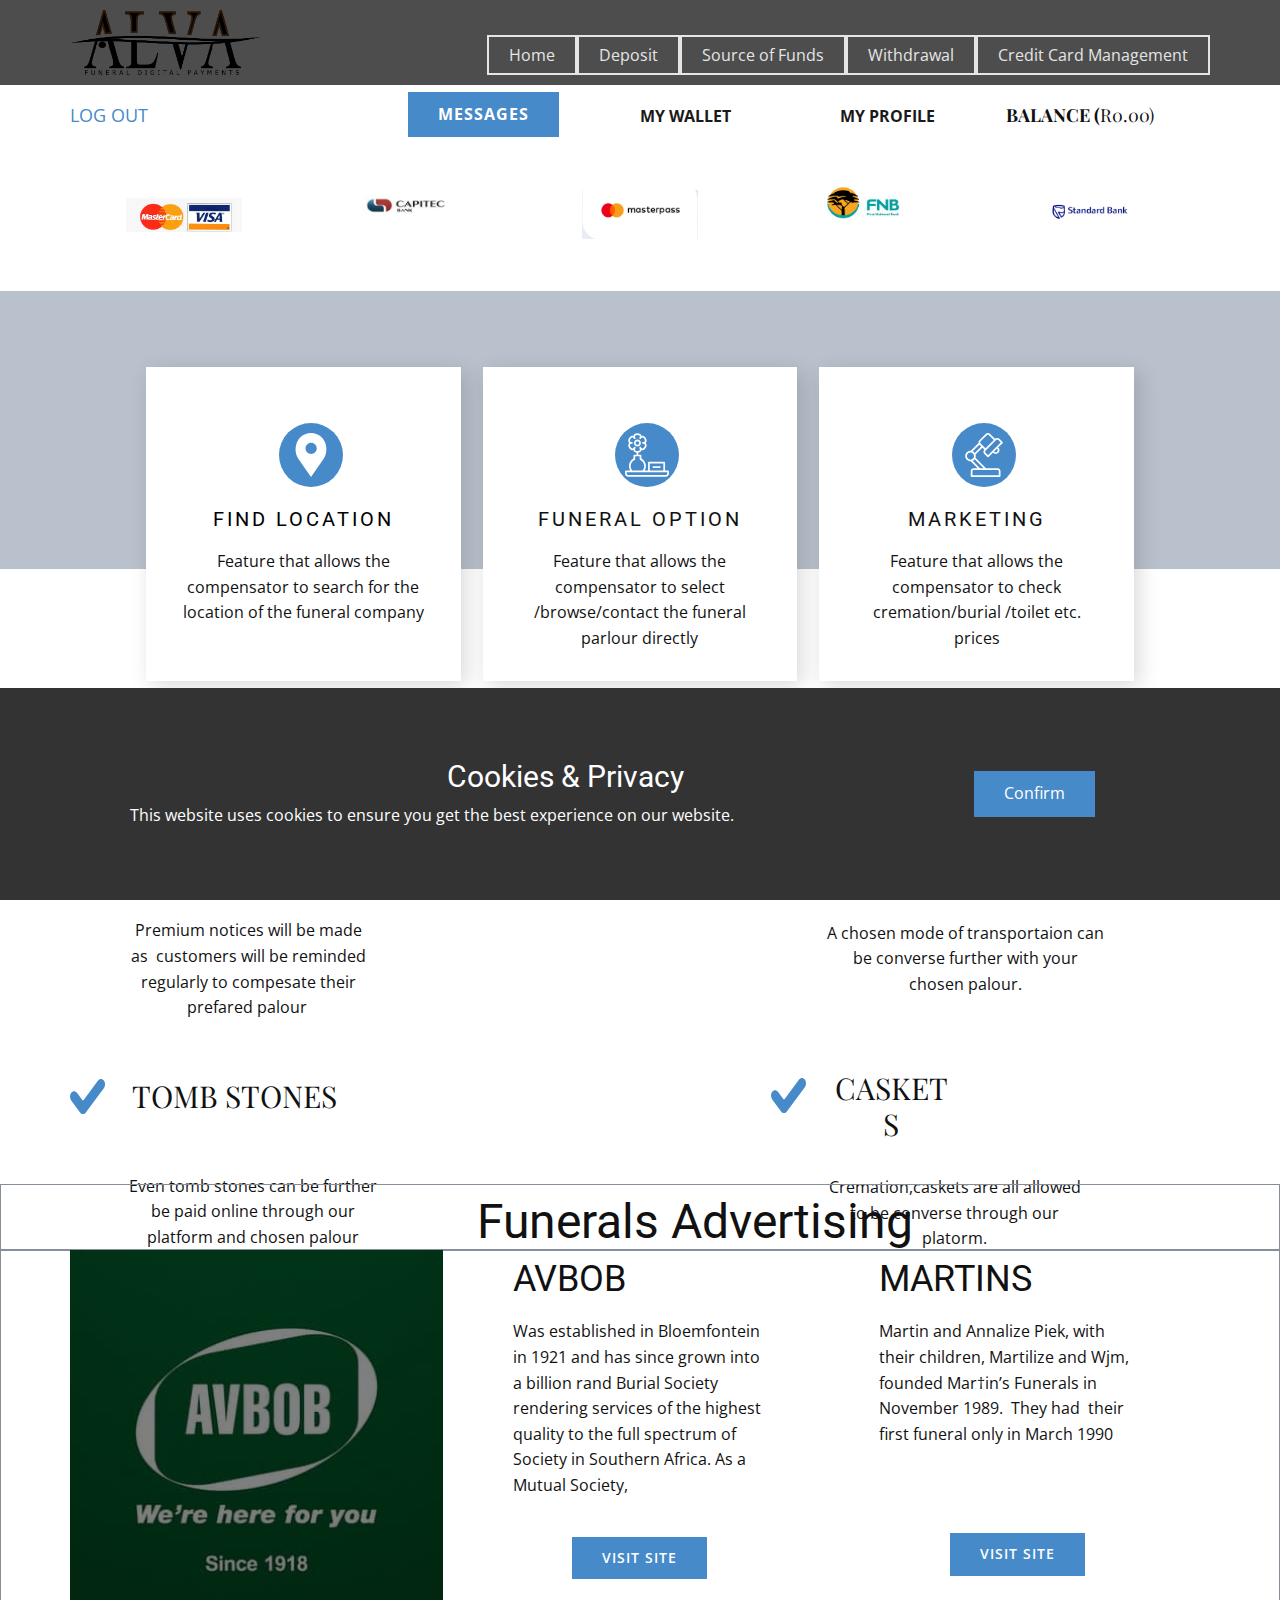
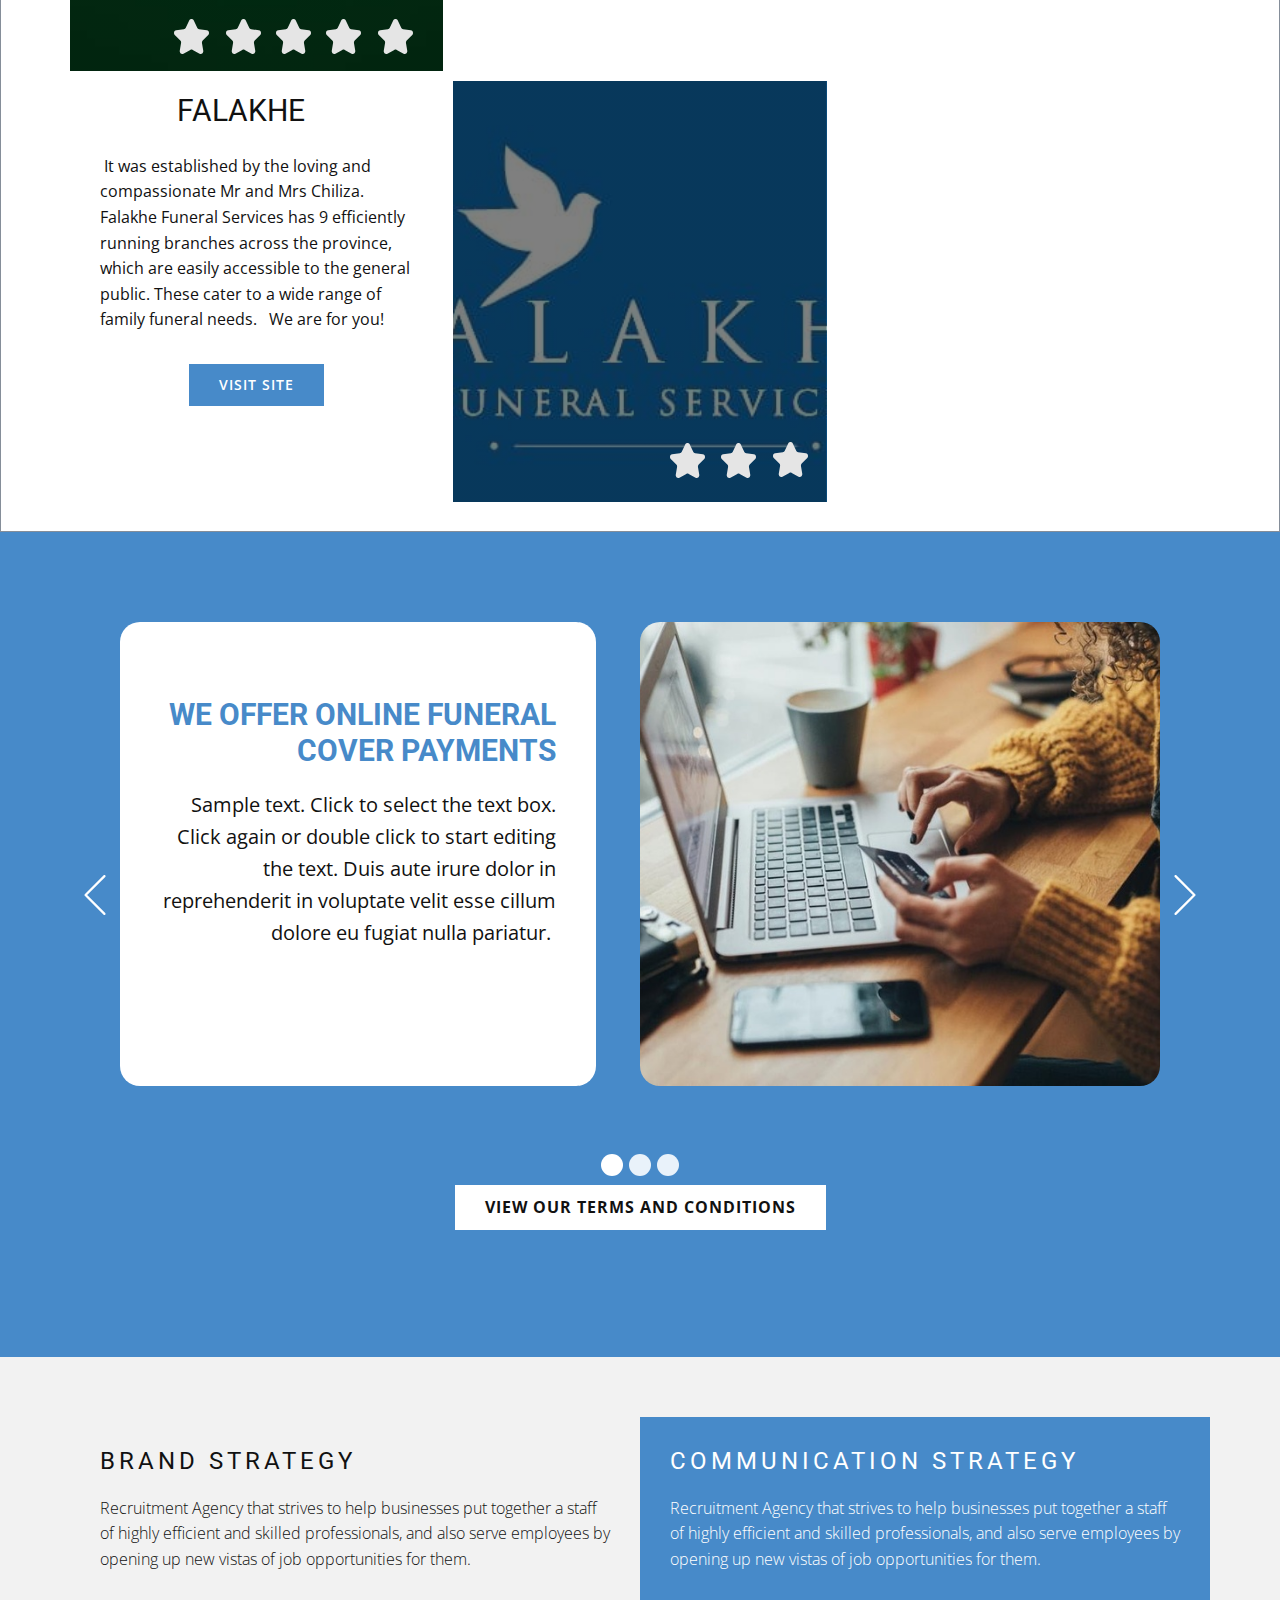
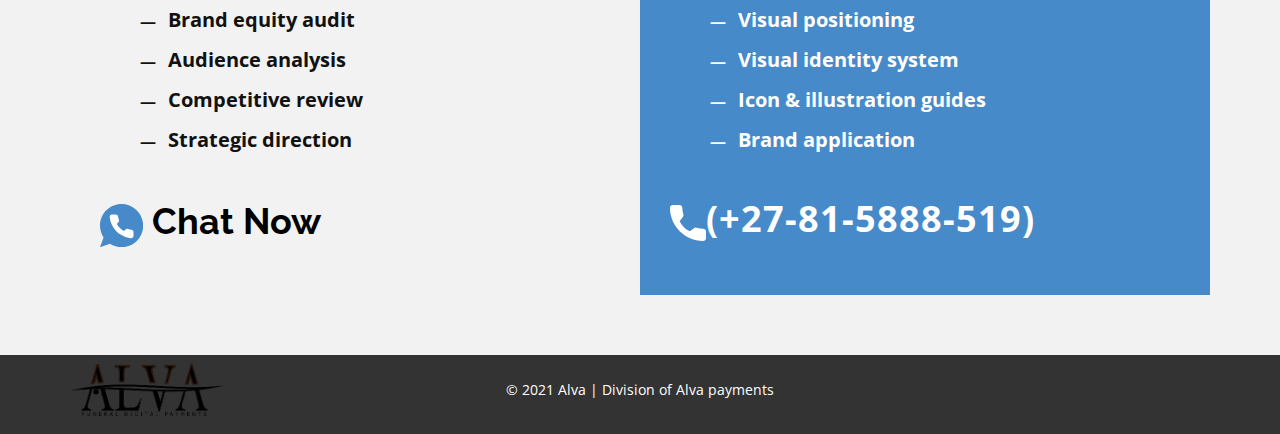
==== commit 3d9d48cd: "Update index.html" ====
--- a/index.html
+++ b/index.html
@@ -519,18 +519,7 @@
     <footer class="u-align-center u-clearfix u-footer u-grey-80 u-footer" id="sec-4648"><div class="u-clearfix u-sheet u-sheet-1">
         <p class="u-small-text u-text u-text-variant u-text-1">© 2021 Alva | Division of Alva payments</p>
         <img class="u-image u-image-contain u-image-default u-image-1" src="images/bitmap.png" alt="" data-image-width="697" data-image-height="235">
-      </div></footer>
-    <section class="u-backlink u-clearfix u-grey-80">
-      <a class="u-link" href="https://nicepage.com/website-templates" target="_blank">
-        <span>Web Templates</span>
-      </a>
-      <p class="u-text">
-        <span>created with</span>
-      </p>
-      <a class="u-link" href="https://nicepage.com/html-website-builder" target="_blank">
-        <span>HTML Builder</span>
-      </a>. 
-    </section>
+      </div>
   <section class="u-align-center u-clearfix u-cookies-consent u-grey-80 u-cookies-consent" id="sec-c0b0">
       <div class="u-clearfix u-sheet u-valign-middle u-sheet-1">
         <div class="u-clearfix u-expanded-width u-layout-wrap u-layout-wrap-1">
@@ -672,4 +661,4 @@
     min-height: 15px;
   }
 }</style></section></body>
-</html>+</html>
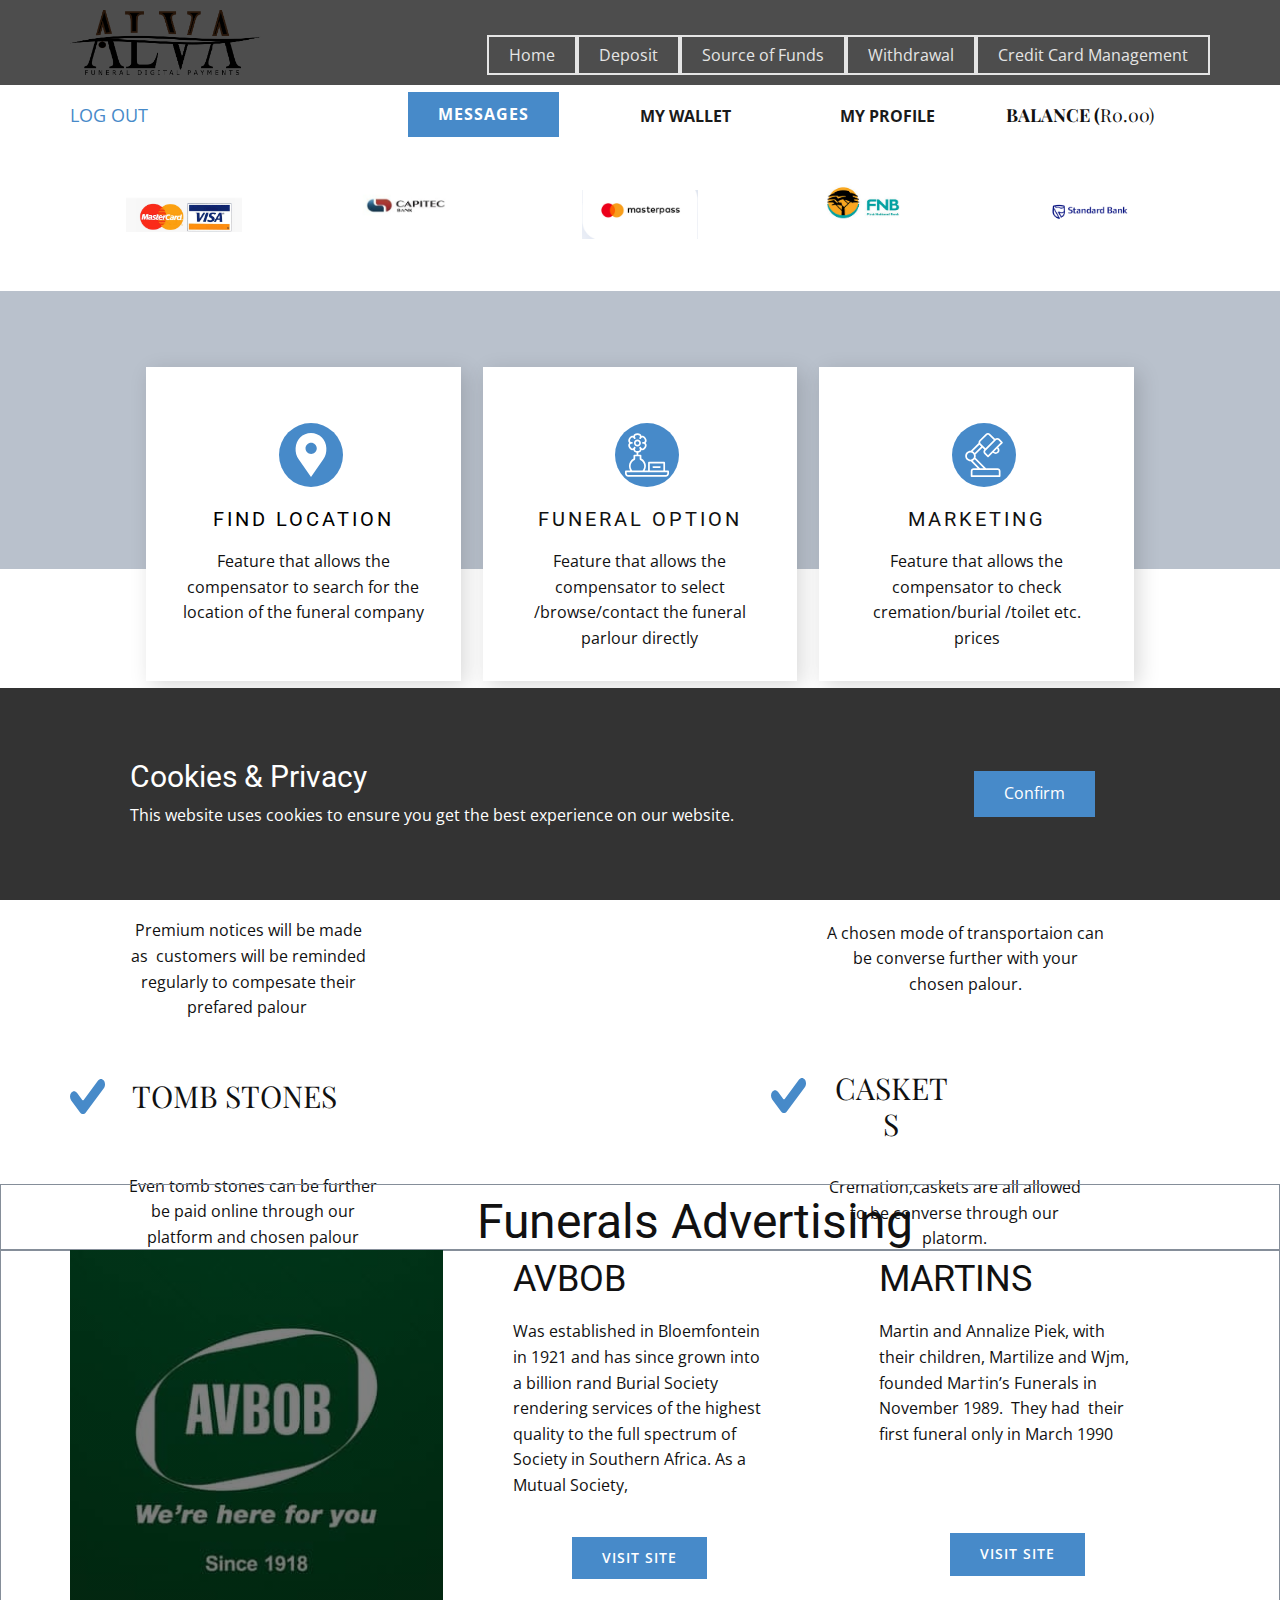
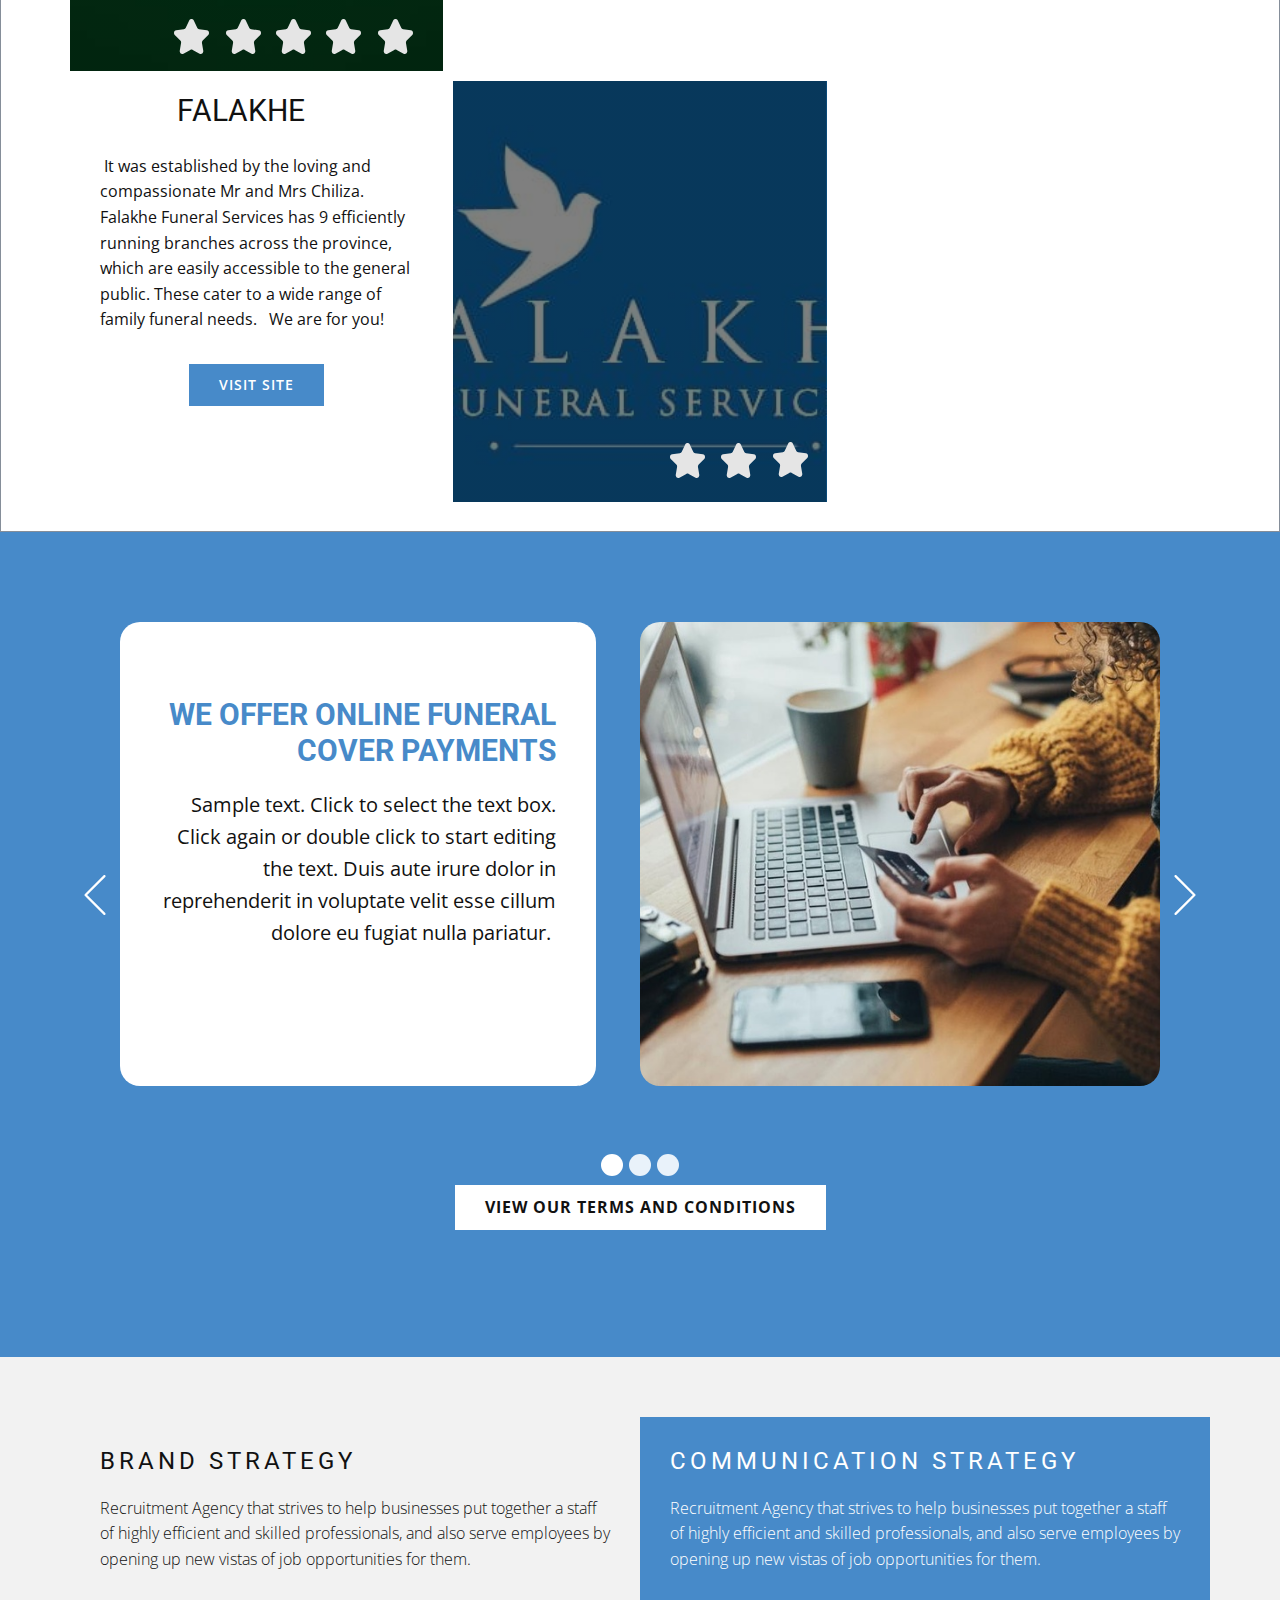
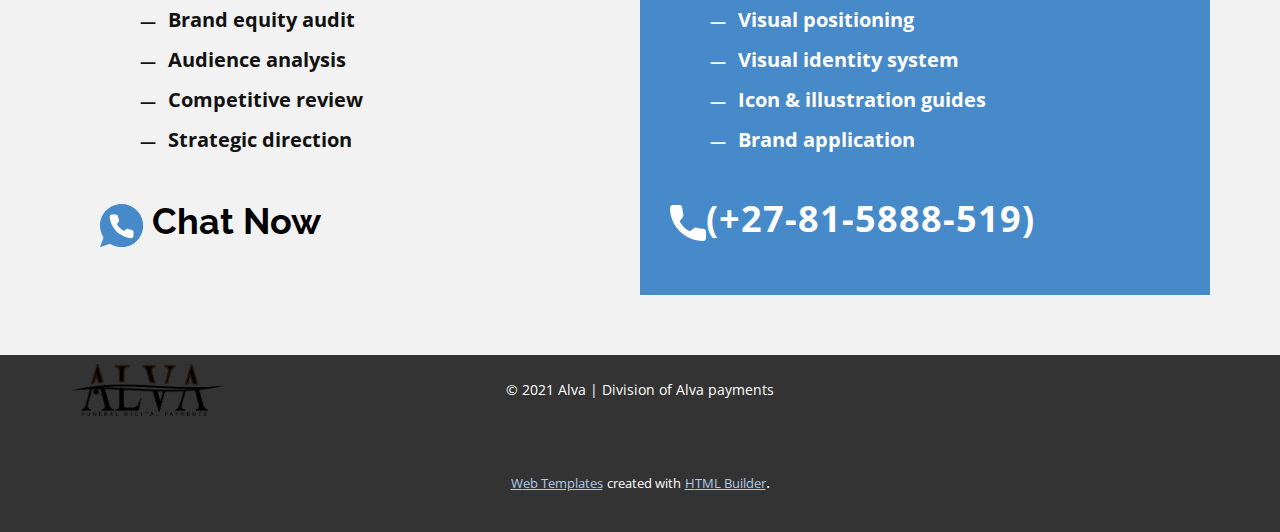
==== commit a7e11db9: "Add files via upload" ====
--- a/index.html
+++ b/index.html
@@ -519,7 +519,18 @@
     <footer class="u-align-center u-clearfix u-footer u-grey-80 u-footer" id="sec-4648"><div class="u-clearfix u-sheet u-sheet-1">
         <p class="u-small-text u-text u-text-variant u-text-1">© 2021 Alva | Division of Alva payments</p>
         <img class="u-image u-image-contain u-image-default u-image-1" src="images/bitmap.png" alt="" data-image-width="697" data-image-height="235">
-      </div>
+      </div></footer>
+    <section class="u-backlink u-clearfix u-grey-80">
+      <a class="u-link" href="https://nicepage.com/website-templates" target="_blank">
+        <span>Web Templates</span>
+      </a>
+      <p class="u-text">
+        <span>created with</span>
+      </p>
+      <a class="u-link" href="https://nicepage.com/html-website-builder" target="_blank">
+        <span>HTML Builder</span>
+      </a>. 
+    </section>
   <section class="u-align-center u-clearfix u-cookies-consent u-grey-80 u-cookies-consent" id="sec-c0b0">
       <div class="u-clearfix u-sheet u-valign-middle u-sheet-1">
         <div class="u-clearfix u-expanded-width u-layout-wrap u-layout-wrap-1">
@@ -650,15 +661,33 @@
 
 @media (max-width: 575px) {
   .u-cookies-consent .u-sheet-1 {
-    min-height: 121px;
+    min-height: 212px;
   }
 
   .u-cookies-consent .u-layout-cell-1 {
-    min-height: 100px;
+    min-height: 152px;
+  }
+
+  .u-cookies-consent .u-container-layout-1 {
+    padding-bottom: 30px;
+    padding-left: 60px;
+    padding-right: 60px;
+  }
+
+  .u-cookies-consent .u-text-1 {
+    margin-right: 20px;
+  }
+
+  .u-cookies-consent .u-text-2 {
+    margin-right: 20px;
   }
 
   .u-cookies-consent .u-layout-cell-2 {
-    min-height: 15px;
+    min-height: 152px;
+  }
+
+  .u-cookies-consent .u-container-layout-2 {
+    padding: 30px;
   }
 }</style></section></body>
-</html>
+</html>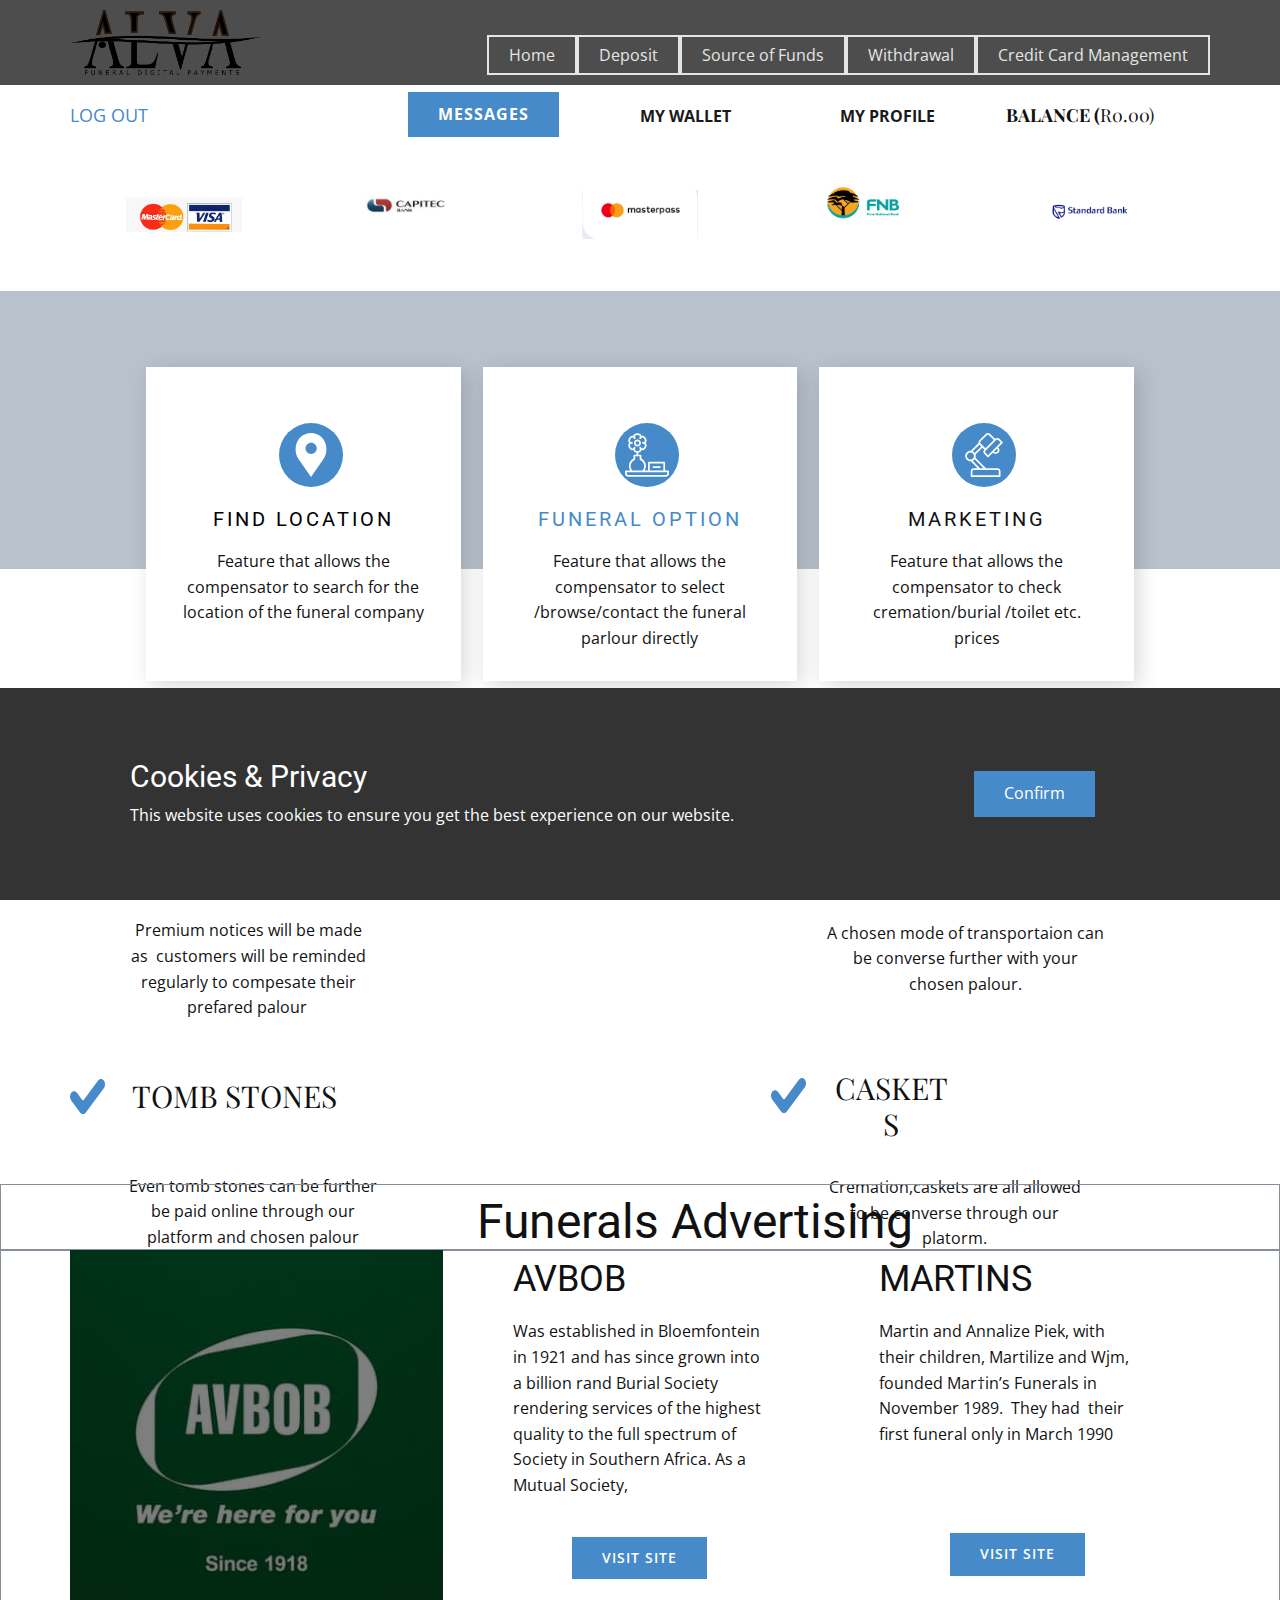
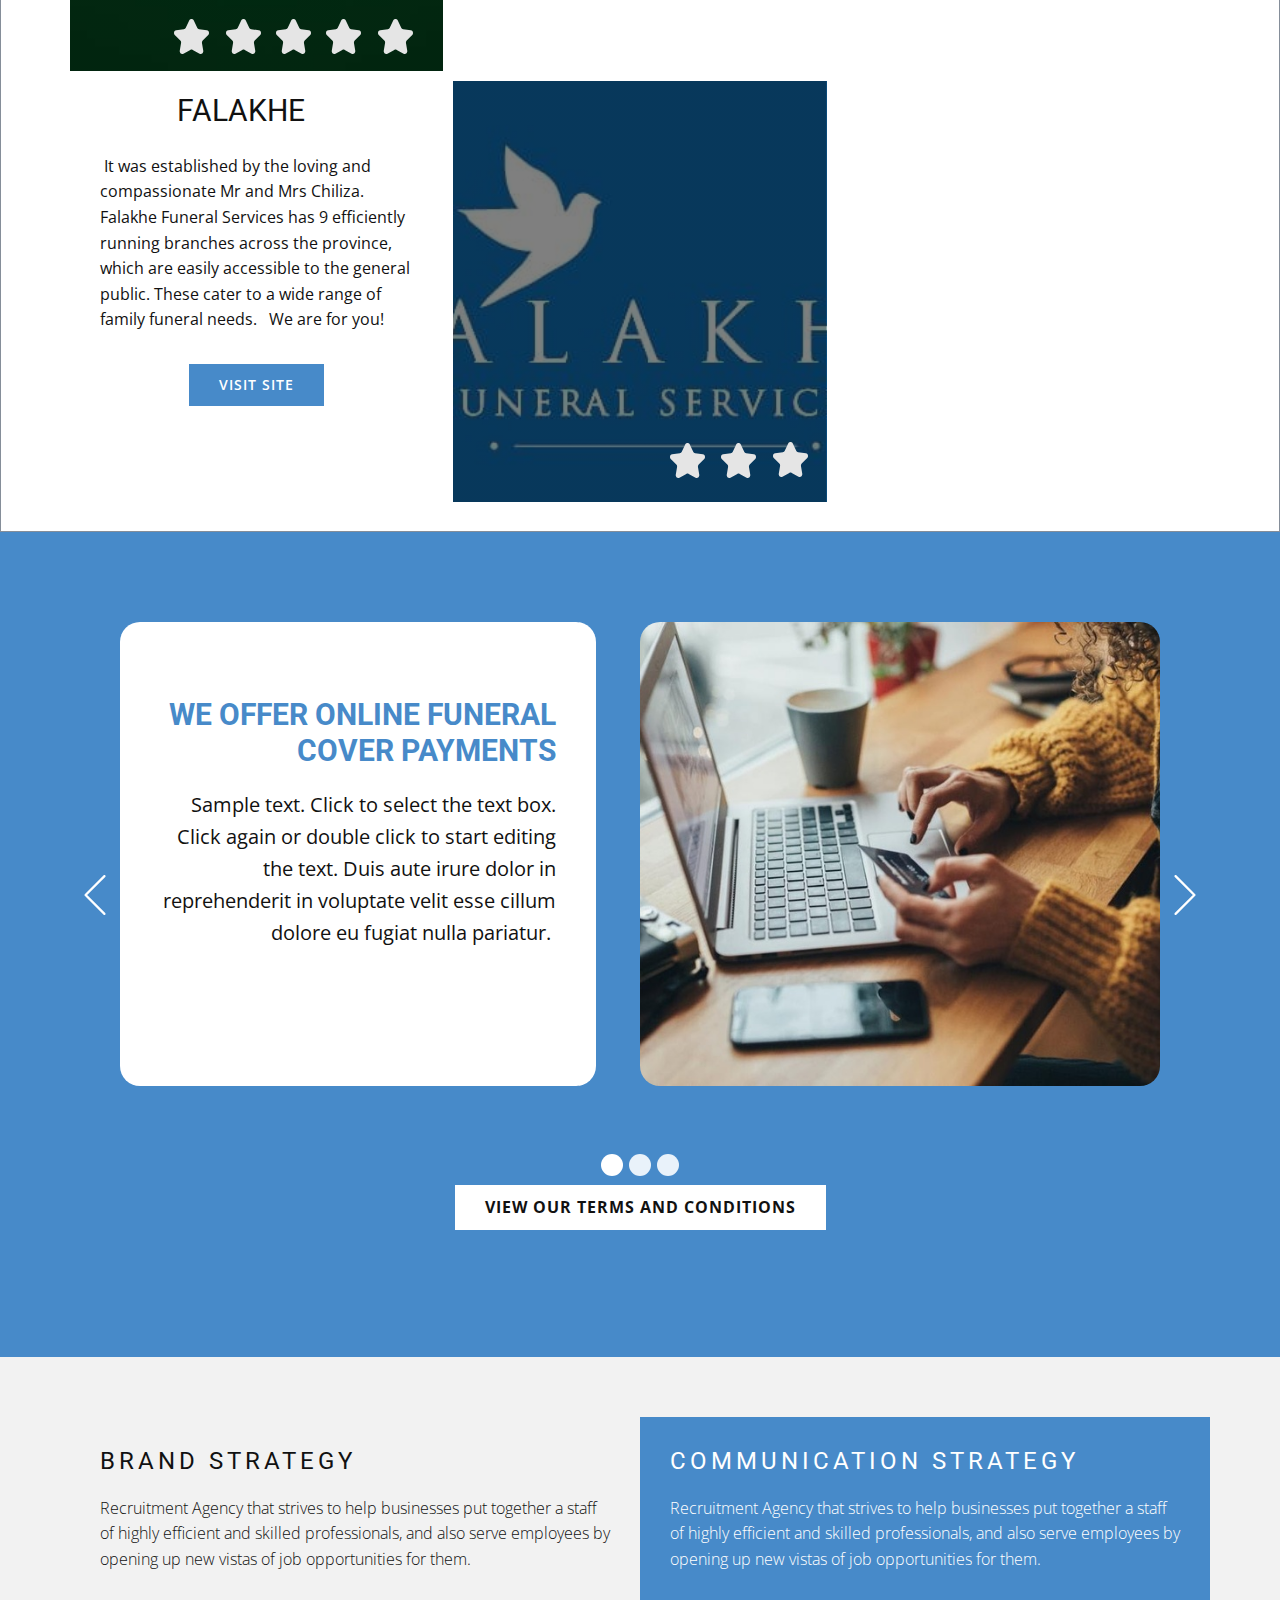
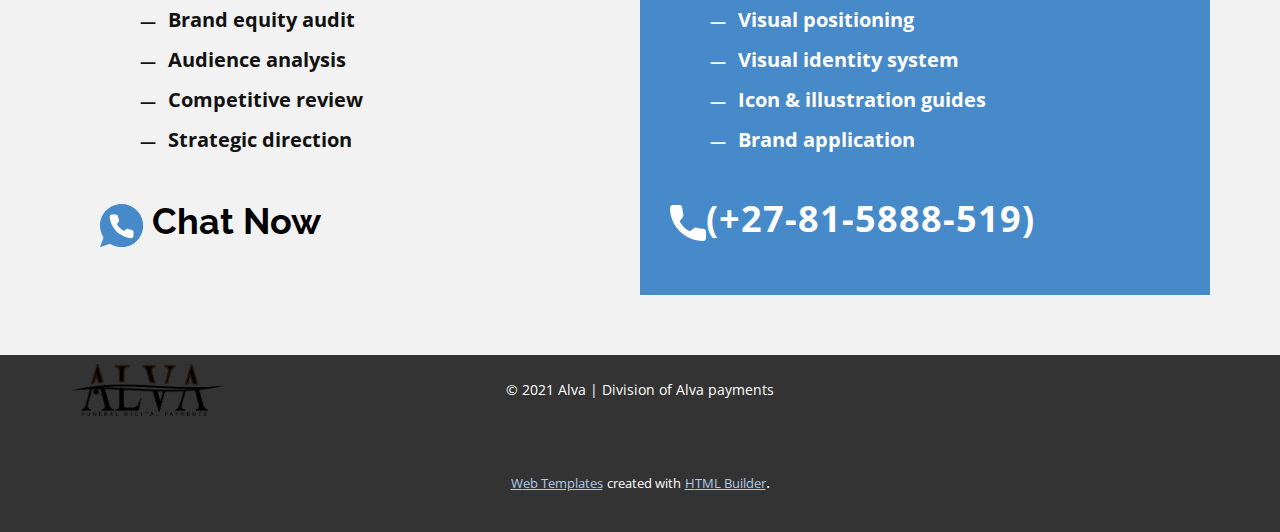
==== commit a1b1115b: "Update index.html" ====
--- a/index.html
+++ b/index.html
@@ -221,7 +221,7 @@
           <div class="u-align-center u-container-style u-list-item u-repeater-item u-video-cover u-white u-list-item-2">
             <div class="u-container-layout u-similar-container u-valign-top-xs u-container-layout-2"><span class="u-icon u-icon-circle u-palette-1-base u-spacing-10 u-icon-2"><svg class="u-svg-link" preserveAspectRatio="xMidYMin slice" viewBox="0 0 512 512" style=""><use xmlns:xlink="http://www.w3.org/1999/xlink" xlink:href="#svg-d306"></use></svg><svg class="u-svg-content" viewBox="0 0 512 512" id="svg-d306"><g><path d="m502 436.765h-35.747v-91.745c0-5.523-4.478-10-10-10h-177.702c-5.522 0-10 4.477-10 10v91.745h-39.314c9.404-15.384 14.439-33.11 14.439-51.519 0-36.988-20.637-70.73-53.101-87.718v-35.728c0-5.522-4.477-10-10-10h-25.864v-22.836c9.812-1.46 19.046-5.097 25.967-10.909 3.792-3.185 9.773-9.582 11.769-19.417 9.593 3.223 18.194 1.212 22.878-.496 22.612-8.253 40.04-38.404 35.861-62.043-.863-4.881-3.42-13.272-10.97-19.929 7.55-6.657 10.107-15.048 10.97-19.929 4.179-23.639-13.25-53.791-35.861-62.044-4.684-1.708-13.285-3.72-22.878-.496-1.996-9.835-7.977-16.232-11.769-19.417-18.487-15.525-53.446-15.525-71.935 0-3.792 3.186-9.773 9.582-11.769 19.417-9.591-3.221-18.193-1.211-22.876.499-22.612 8.252-40.041 38.404-35.861 62.043.862 4.881 3.419 13.271 10.97 19.929-7.55 6.657-10.108 15.048-10.97 19.929-4.179 23.639 13.249 53.79 35.861 62.043 4.684 1.708 13.284 3.72 22.878.496 1.996 9.835 7.977 16.231 11.769 19.417 6.924 5.814 16.155 9.451 25.967 10.911v22.834h-25.864c-5.523 0-10 4.478-10 10v35.728c-32.463 16.988-53.101 50.73-53.101 87.718 0 18.408 5.035 36.134 14.439 51.519h-50.186c-5.523 0-10 4.478-10 10v24.765c0 20.859 16.97 37.829 37.83 37.829h436.34c20.859 0 37.83-16.97 37.83-37.829v-24.765c0-5.525-4.478-10.002-10-10.002zm-380.507-260.544c.914-1.578 1.348-3.302 1.348-5.002.001-3.451-1.788-6.81-4.99-8.663-4.778-2.768-10.897-1.138-13.665 3.642-10.342 17.859-20.044 14.319-23.231 13.157-13.457-4.911-25.506-25.727-23.023-39.773 1.573-8.898 9.323-13.41 23.035-13.41 5.523 0 10-4.478 10-10s-4.477-10-10-10c-13.712 0-21.462-4.512-23.035-13.41-2.483-14.047 9.567-34.863 23.023-39.774 3.188-1.163 12.889-4.703 23.231 13.157 2.767 4.778 8.885 6.41 13.665 3.642 3.202-1.854 4.991-5.212 4.99-8.663 0-1.7-.434-3.424-1.348-5.002-10.295-17.777-2.46-24.358.114-26.52 11.013-9.248 35.197-9.248 46.21 0 2.575 2.162 10.409 8.742.114 26.52-.914 1.578-1.348 3.302-1.348 5.002-.001 3.452 1.789 6.81 4.99 8.663 4.779 2.768 10.897 1.138 13.665-3.642 10.341-17.86 20.041-14.32 23.23-13.157 13.457 4.911 25.507 25.728 23.023 39.774-1.573 8.898-9.323 13.41-23.035 13.41-5.523 0-10 4.478-10 10s4.477 10 10 10c13.712 0 21.462 4.512 23.035 13.41 2.483 14.046-9.566 34.862-23.023 39.773-3.188 1.163-12.888 4.703-23.23-13.157-2.768-4.778-8.886-6.411-13.665-3.642-3.202 1.854-4.991 5.211-4.99 8.663 0 1.7.434 3.424 1.348 5.002 10.295 17.777 2.46 24.357-.114 26.52-11.013 9.248-35.197 9.248-46.21 0-2.575-2.163-10.409-8.743-.114-26.52zm167.058 178.799h157.702v81.745h-157.702zm-222.804 30.226c0-31.285 18.502-59.661 47.136-72.29 3.625-1.599 5.965-5.188 5.965-9.149v-32.006h51.728v32.006c0 3.962 2.339 7.551 5.965 9.149 28.634 12.629 47.136 41.004 47.136 72.29 0 19.053-6.759 37.188-19.118 51.519h-119.694c-12.359-14.33-19.118-32.466-19.118-51.519zm426.253 86.284c0 9.831-7.999 17.829-17.83 17.829h-436.34c-9.831 0-17.83-7.998-17.83-17.829v-14.765h472z"></path><path d="m185.497 116.171c0-22.438-18.296-40.692-40.786-40.692-22.489 0-40.785 18.255-40.785 40.692s18.296 40.692 40.785 40.692c22.49.001 40.786-18.254 40.786-40.692zm-61.571 0c0-11.41 9.324-20.692 20.785-20.692 11.462 0 20.786 9.282 20.786 20.692s-9.324 20.692-20.786 20.692c-11.461.001-20.785-9.282-20.785-20.692z"></path><path d="m406.04 385.892h-77.276c-5.522 0-10 4.478-10 10 0 5.523 4.478 10 10 10h77.276c5.522 0 10-4.477 10-10s-4.477-10-10-10z"></path>
 </g></svg></span>
-              <h4 class="u-align-center u-text u-text-3">FUNERAL OPTION</h4>
+             <a href="Funeral-Option.html"><h4 class="u-align-center u-text u-text-3">FUNERAL OPTION</h4></a>
               <p class="u-align-center u-text u-text-4">Feature that allows the compensator to select /browse/contact the funeral parlour directly</p>
             </div>
           </div>
@@ -690,4 +690,4 @@
     padding: 30px;
   }
 }</style></section></body>
-</html>+</html>
